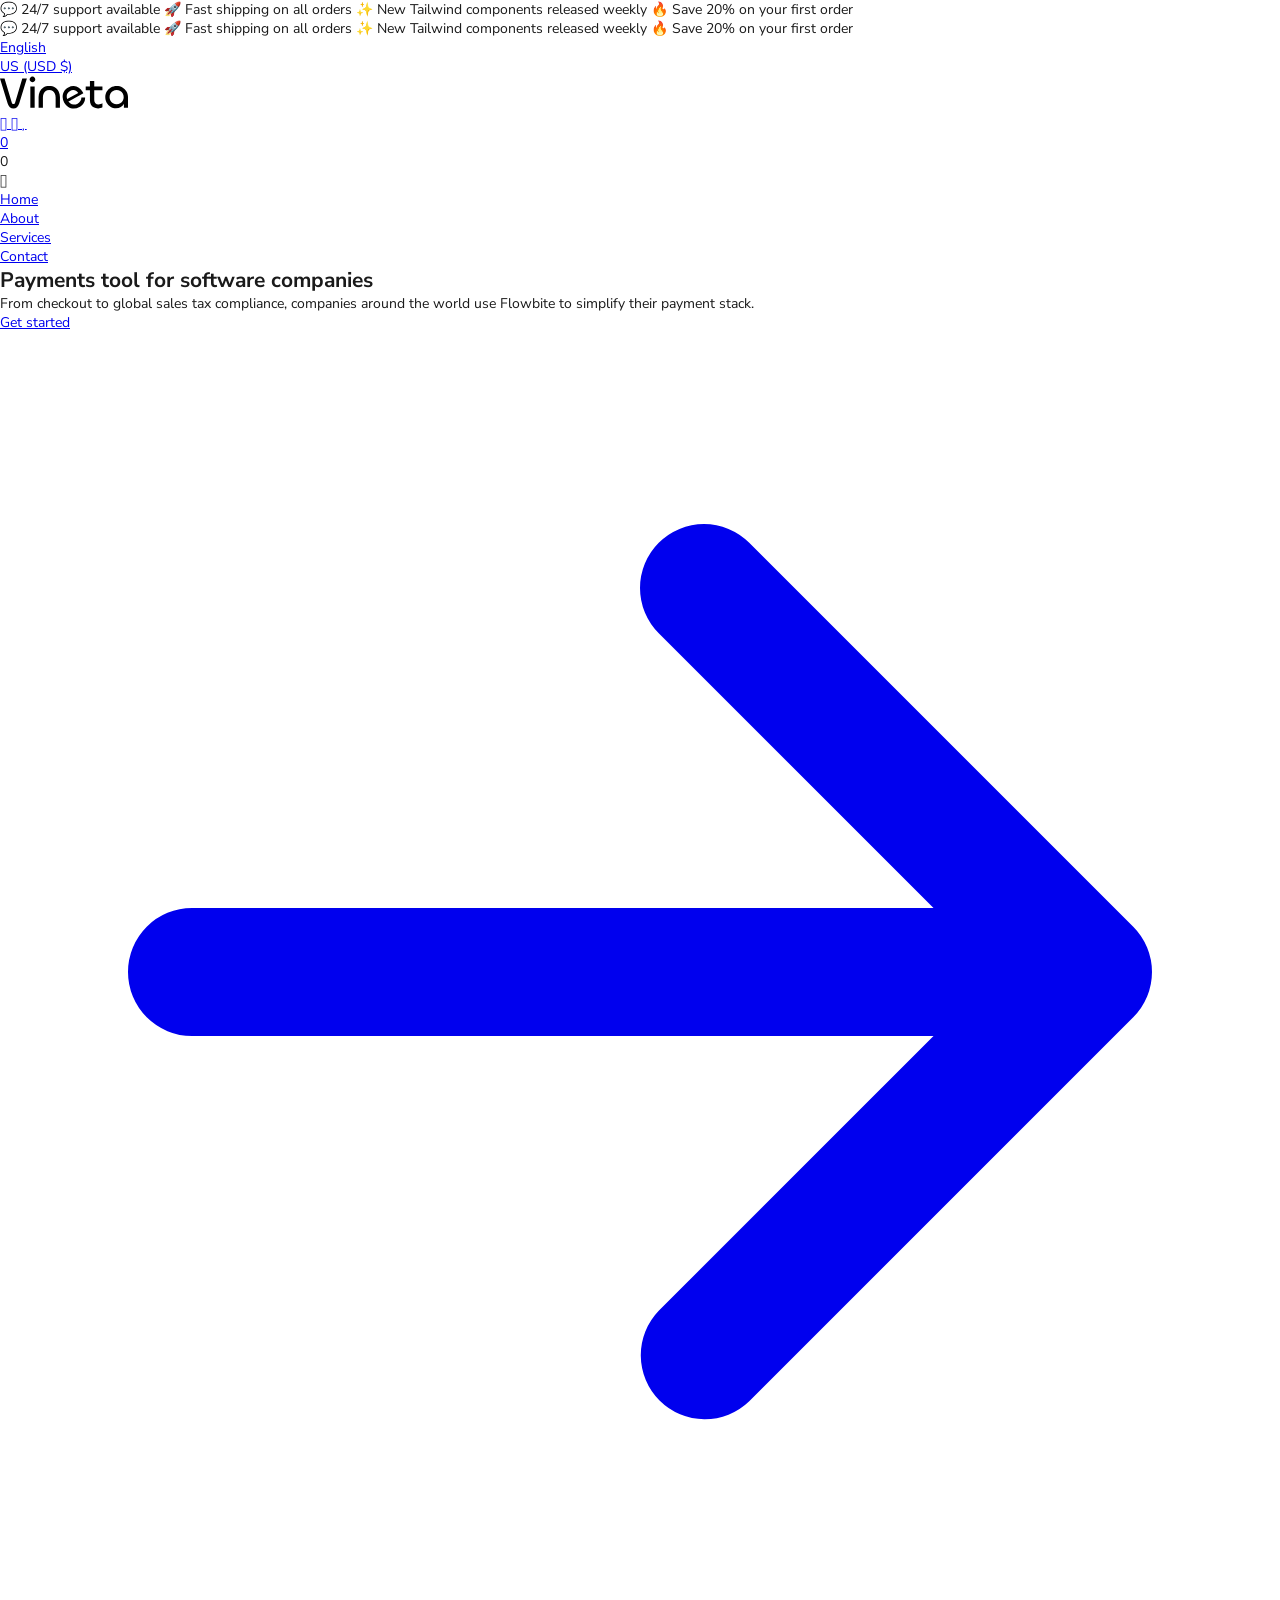
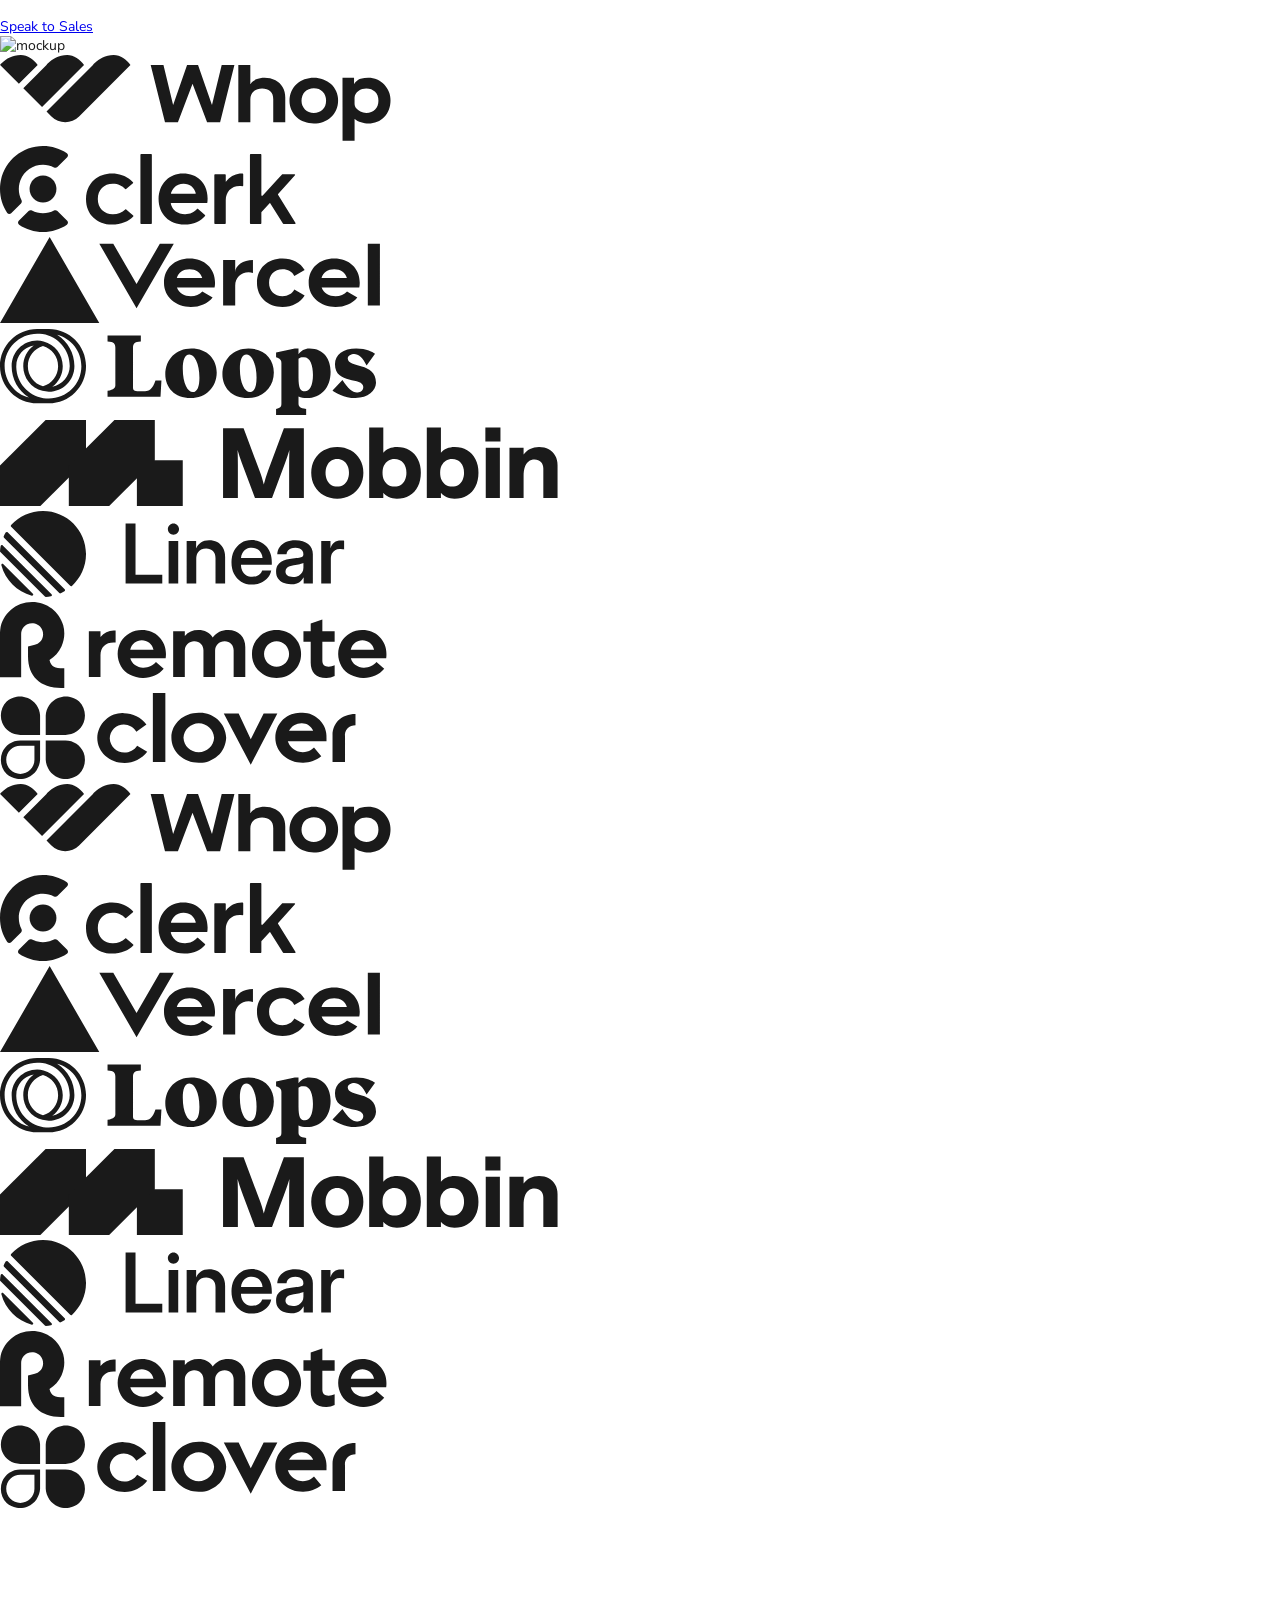
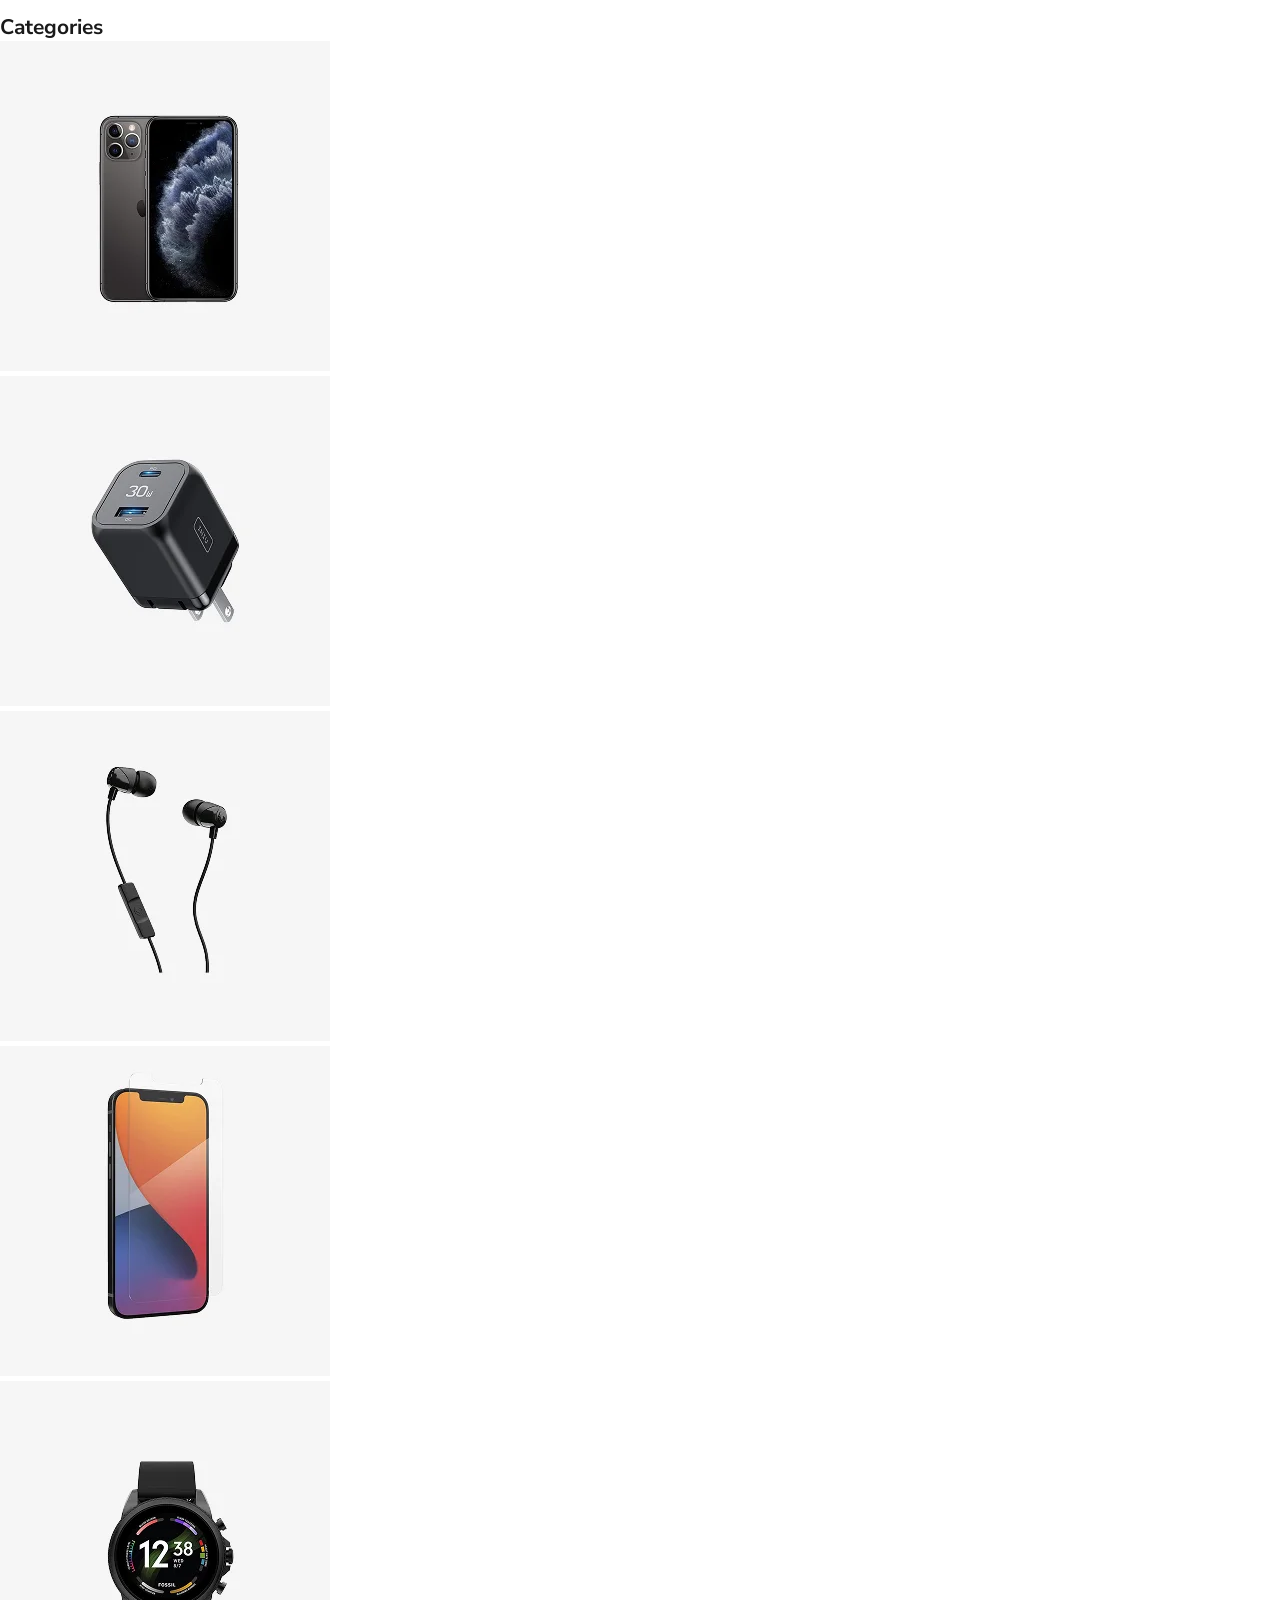
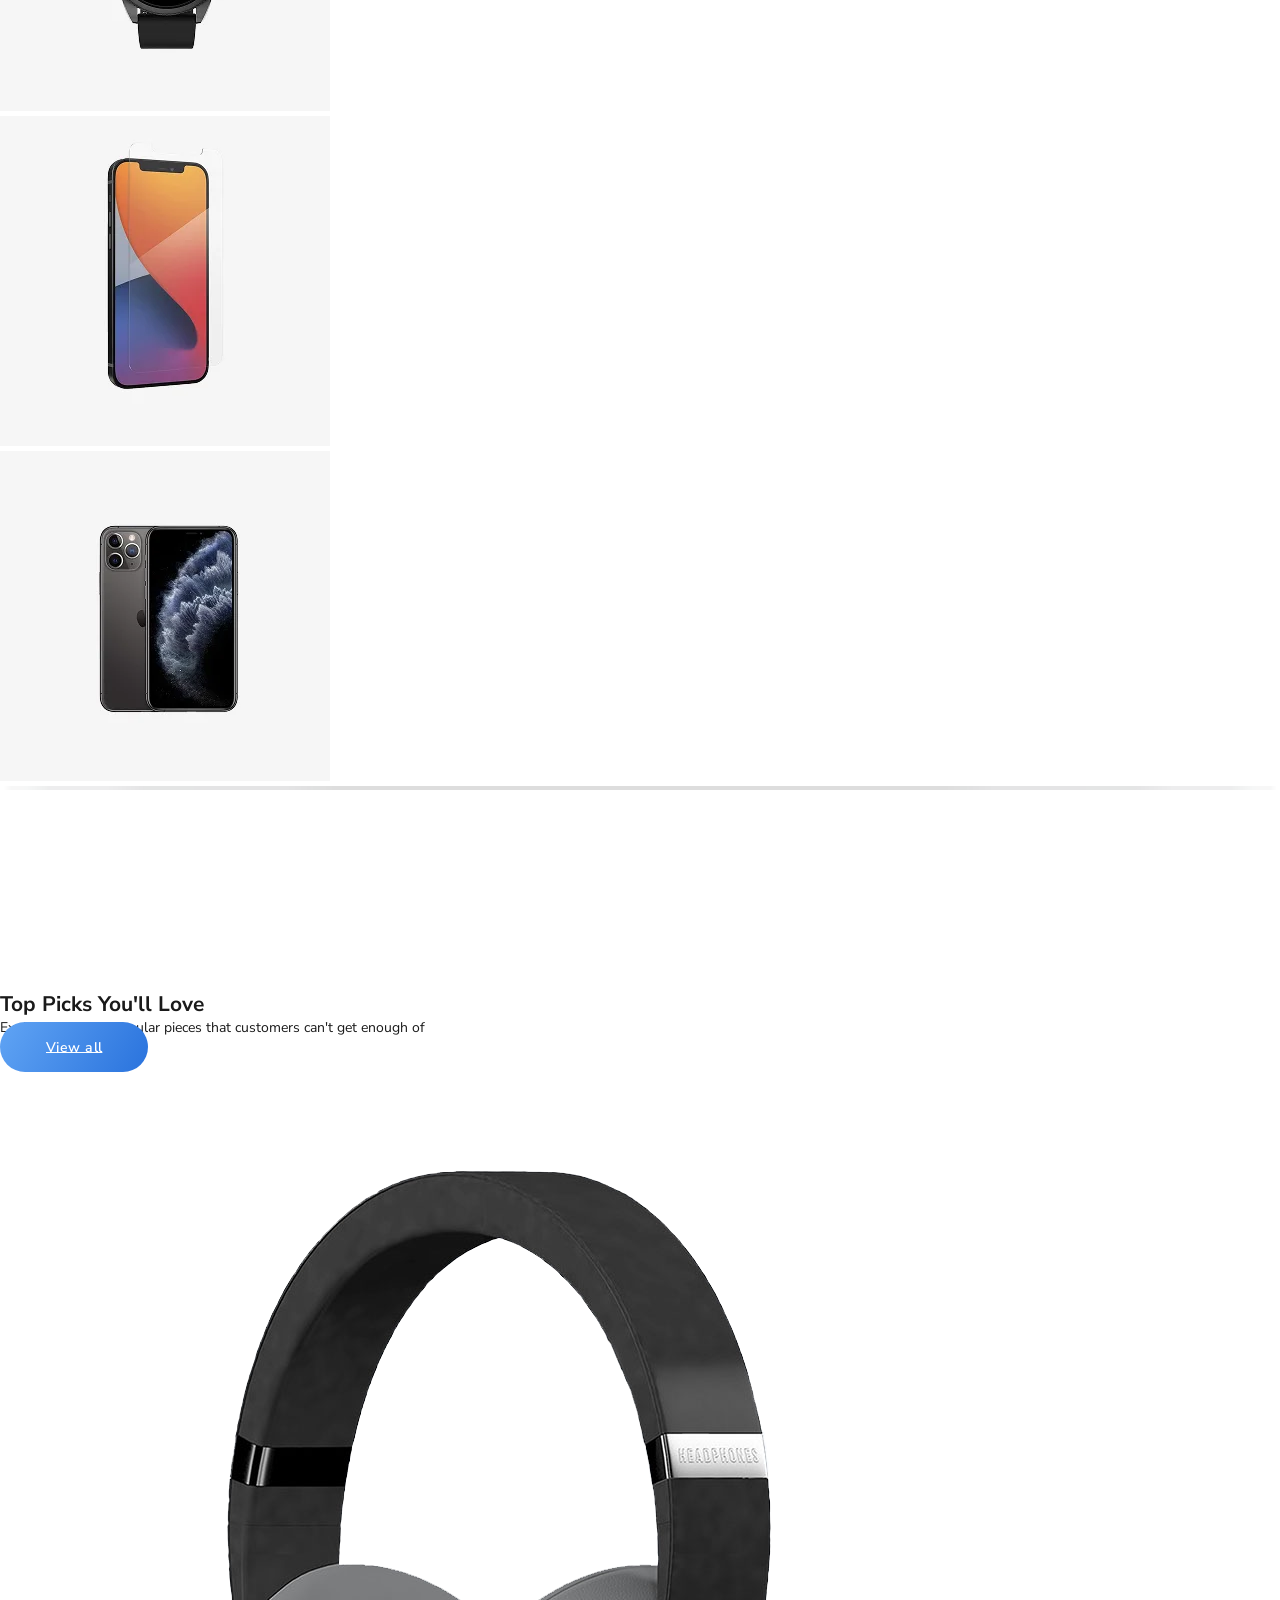
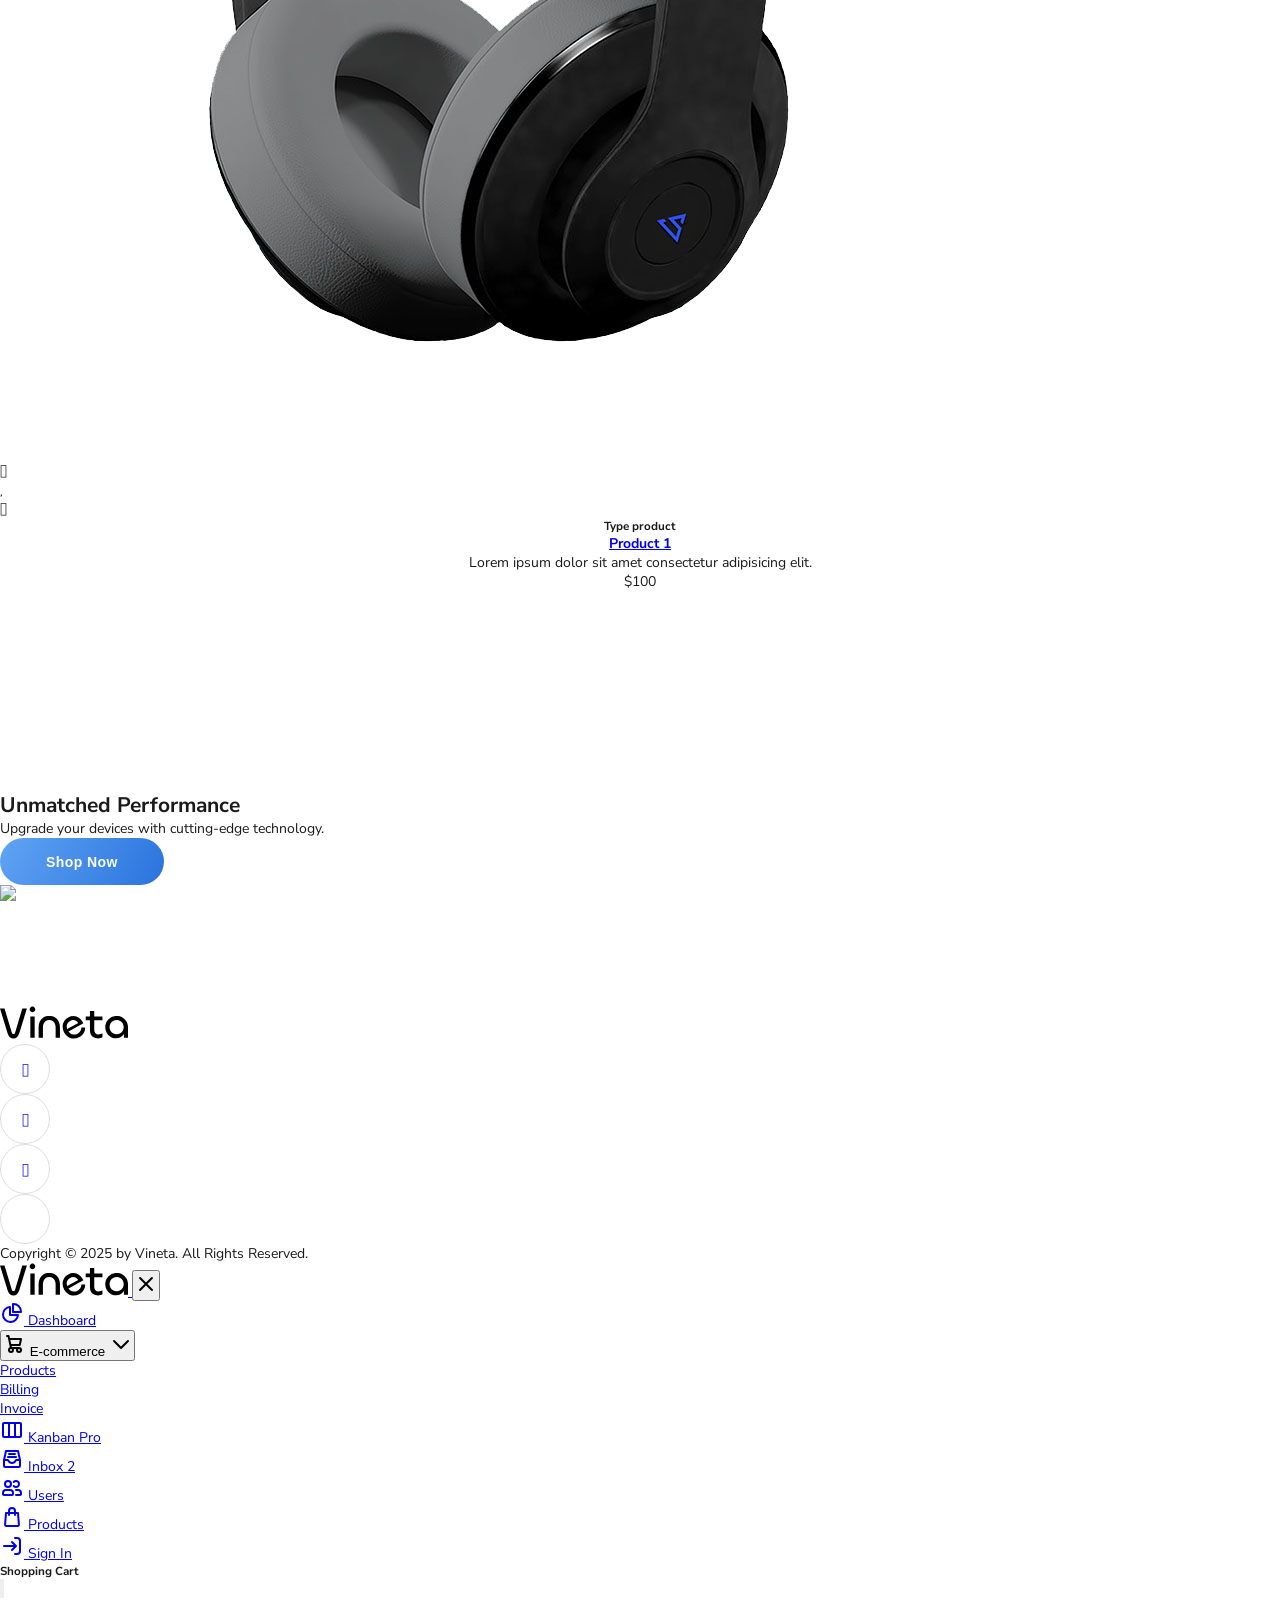
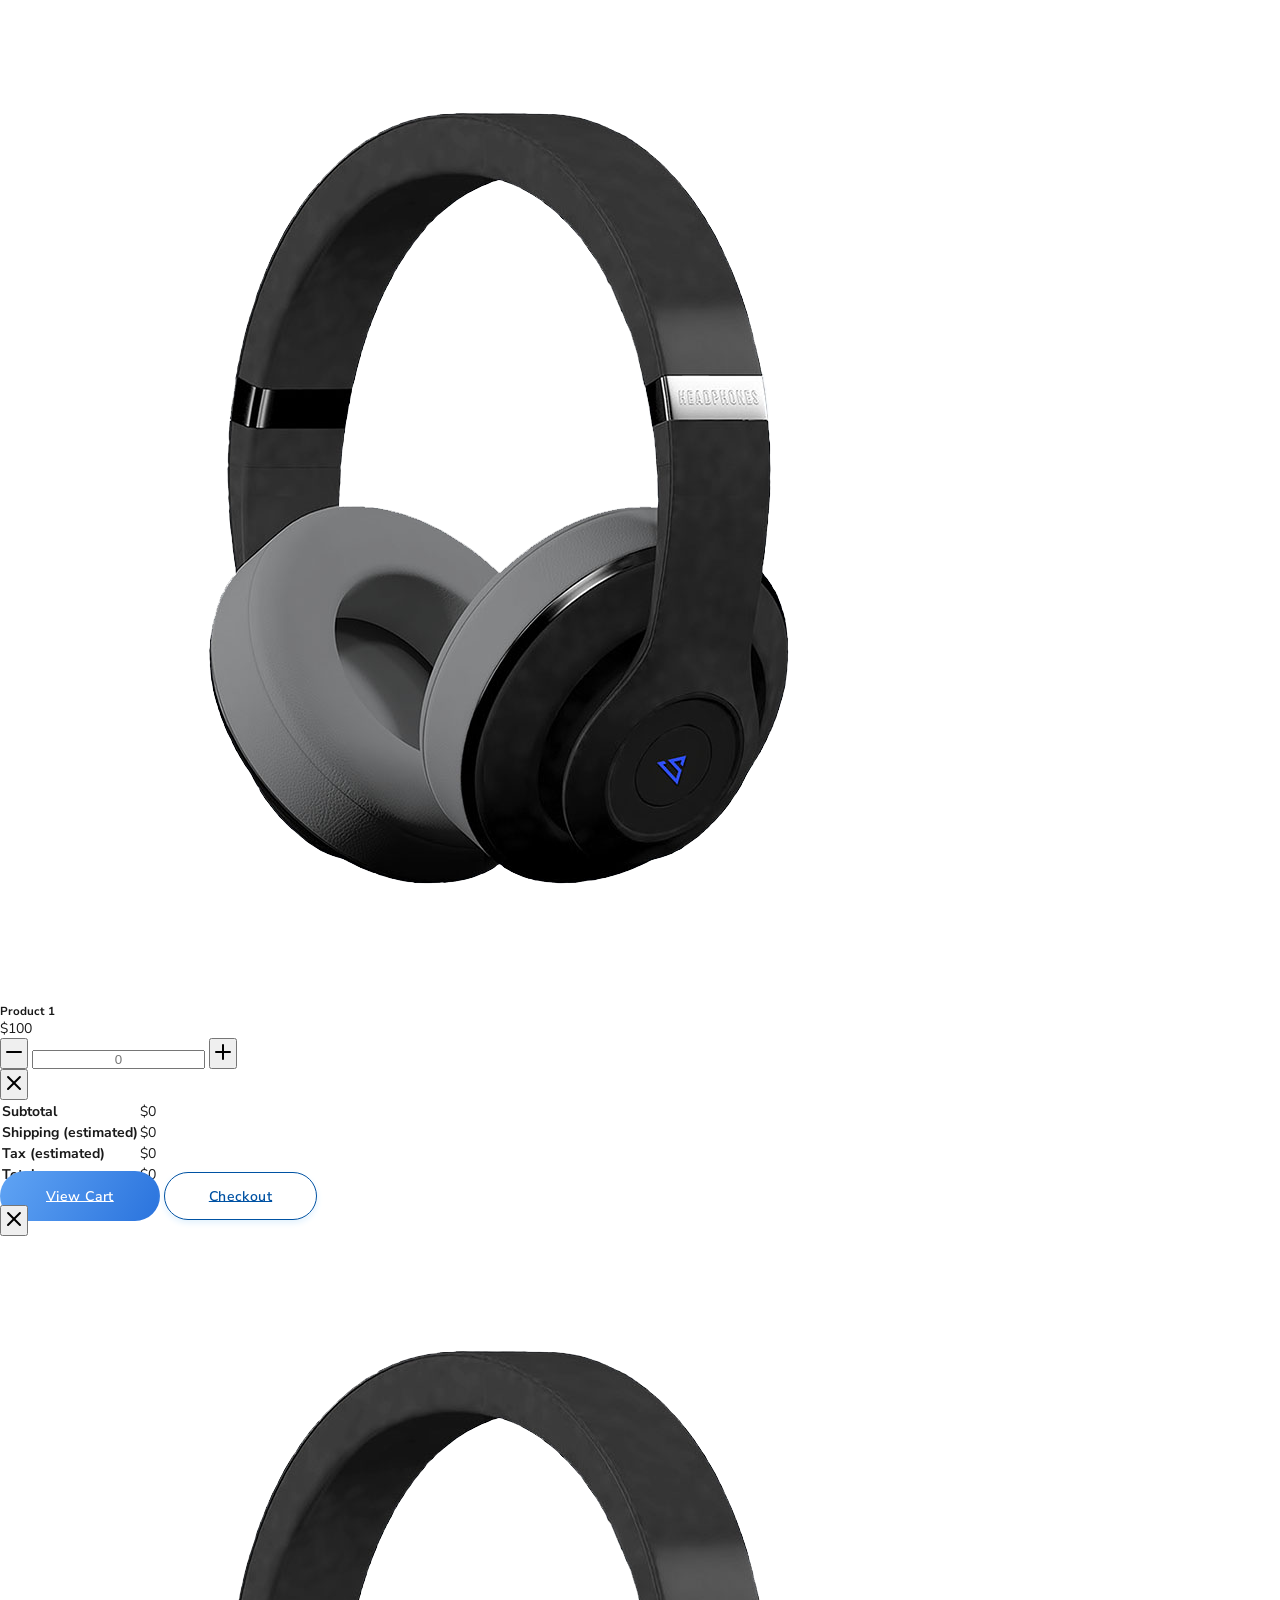
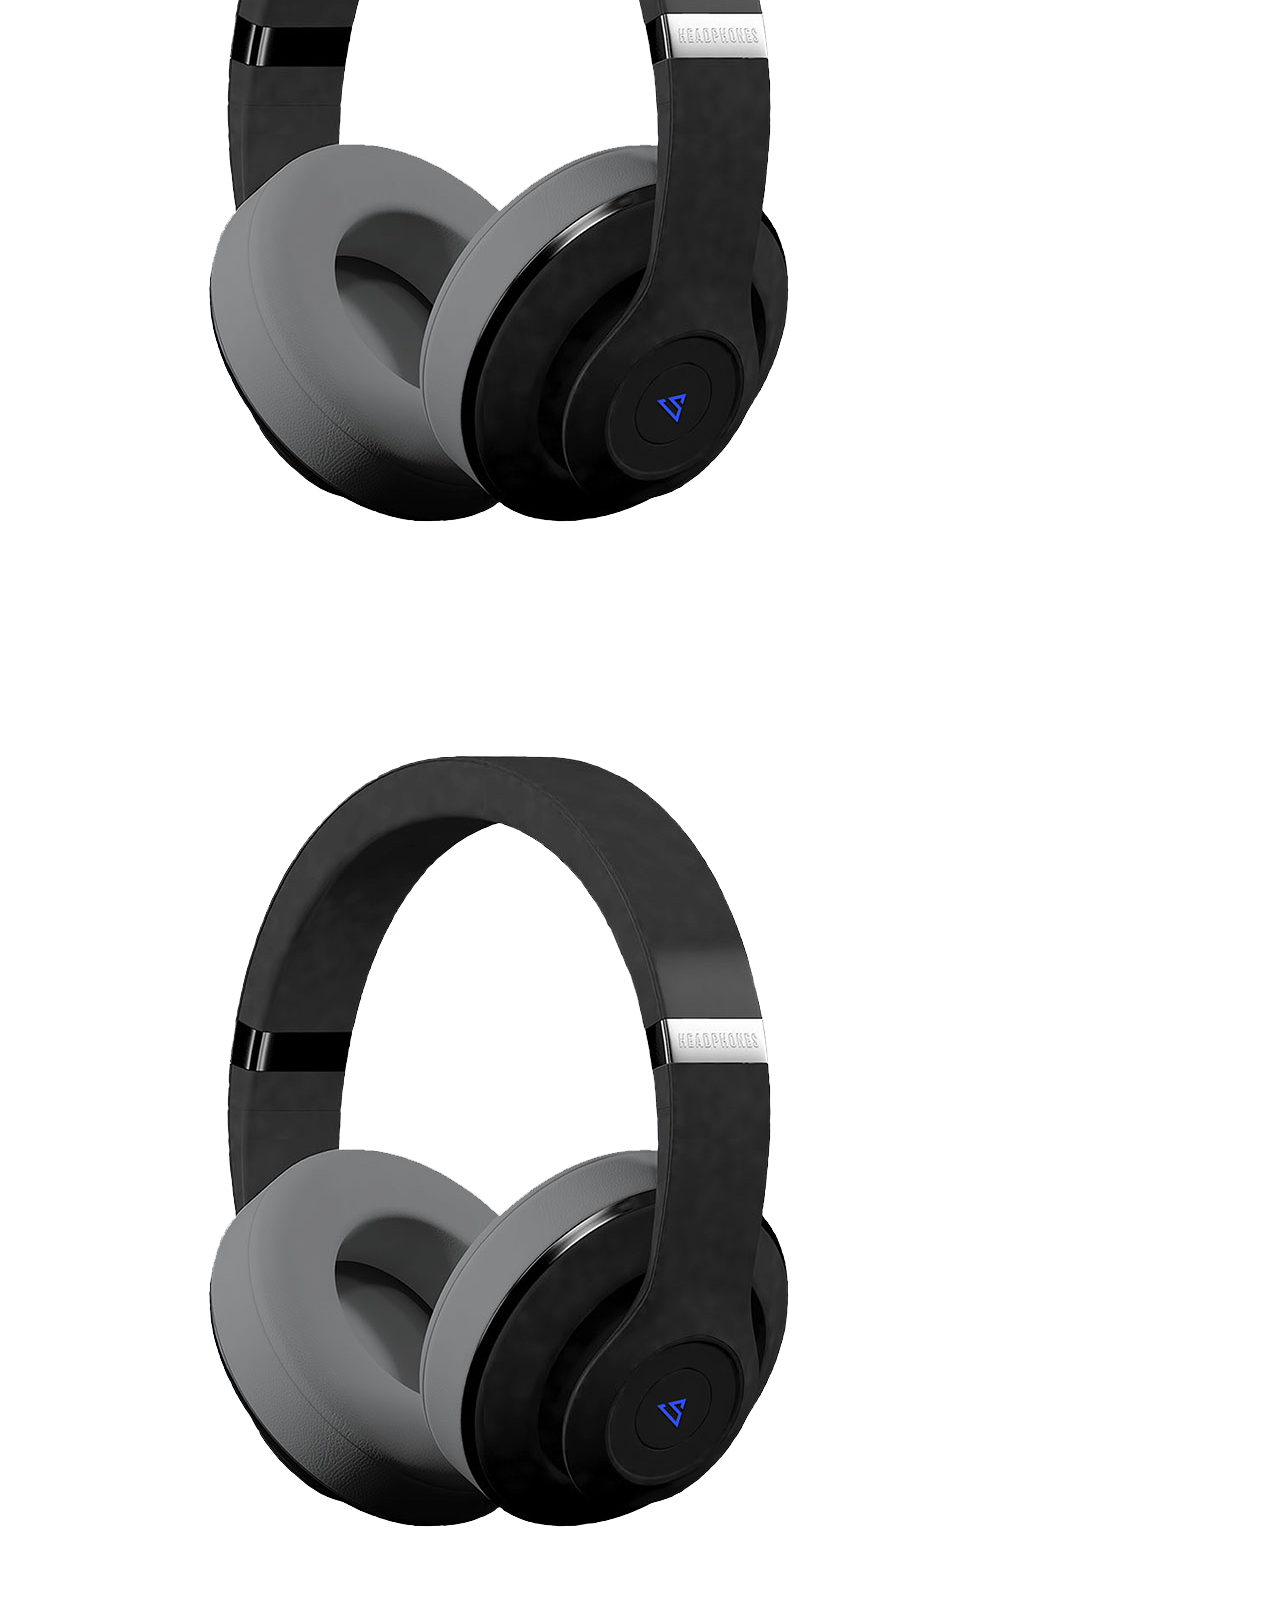
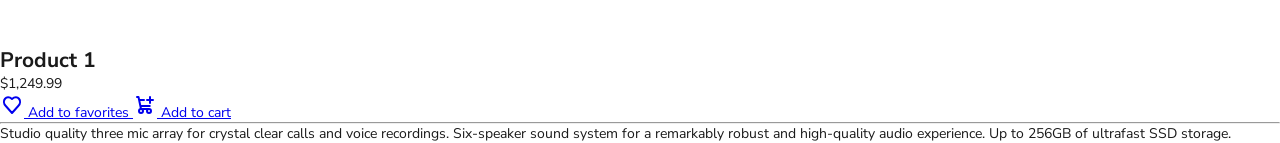
==== client/index.html @ ef992d6c "init source" ====
<!doctype html>
<html lang="en">
  <head>
    <meta charset="UTF-8" />
    <meta http-equiv="X-UA-Compatible" content="IE=edge" />
    <meta name="viewport" content="width=device-width, initial-scale=1.0" />
    <title>Capstone Store - Phone</title>

    <!-- GOOGLE FONT -->
    <link rel="preconnect" href="https://fonts.gstatic.com" />
    <link
      href="https://fonts.googleapis.com/css2?family=Nunito+Sans:wght@300;400;600;700&display=swap"
      rel="stylesheet"
    />

    <!-- Font Awesome -->
    <link
      rel="stylesheet"
      href="https://cdnjs.cloudflare.com/ajax/libs/font-awesome/7.0.1/css/all.min.css"
      integrity="sha512-2SwdPD6INVrV/lHTZbO2nodKhrnDdJK9/kg2XD1r9uGqPo1cUbujc+IYdlYdEErWNu69gVcYgdxlmVmzTWnetw=="
      crossorigin="anonymous"
      referrerpolicy="no-referrer"
    />

    <!-- Carousel -->
    <link
      rel="stylesheet"
      href="https://cdn.jsdelivr.net/npm/swiper@12/swiper-bundle.min.css"
    />

    <!-- TailwindCSS     -->
    <script src="https://cdn.tailwindcss.com"></script>
    <script>
      tailwind.config = {
        darkMode: "class",
        theme: {
          screens: {
            sm: "480px",
            md: "768px",
            lg: "976px",
            xl: "1440px",
          },
          extend: {
            colors: {
              primary: {
                50: "#eff6ff",
                100: "#dbeafe",
                200: "#bfdbfe",
                300: "#93c5fd",
                400: "#60a5fa",
                500: "#3b82f6",
                600: "#2563eb",
                700: "#1d4ed8",
                800: "#1e40af",
                900: "#1e3a8a",
                950: "#172554",
              },
            },
          },
          fontFamily: {
            body: [
              "Inter",
              "ui-sans-serif",
              "system-ui",
              "-apple-system",
              "system-ui",
              "Segoe UI",
              "Roboto",
              "Helvetica Neue",
              "Arial",
              "Noto Sans",
              "sans-serif",
              "Apple Color Emoji",
              "Segoe UI Emoji",
              "Segoe UI Symbol",
              "Noto Color Emoji",
            ],
            sans: [
              "Inter",
              "ui-sans-serif",
              "system-ui",
              "-apple-system",
              "system-ui",
              "Segoe UI",
              "Roboto",
              "Helvetica Neue",
              "Arial",
              "Noto Sans",
              "sans-serif",
              "Apple Color Emoji",
              "Segoe UI Emoji",
              "Segoe UI Symbol",
              "Noto Color Emoji",
            ],
          },
          // spacing: {
          //   1: "8px",
          //   2: "12px",
          //   3: "16px",
          //   4: "24px",
          //   5: "32px",
          //   6: "48px",
          // },
        },
      };
    </script>

    <!-- Flowbite -->
    <link
      href="https://cdn.jsdelivr.net/npm/flowbite@3.1.2/dist/flowbite.min.css"
      rel="stylesheet"
    />

    <!-- Font Awesome -->
    <link
      rel="stylesheet"
      href="https://cdnjs.cloudflare.com/ajax/libs/font-awesome/5.15.2/css/all.min.css"
      integrity="sha512-HK5fgLBL+xu6dm/Ii3z4xhlSUyZgTT9tuc/hSrtw6uzJOvgRr2a9jyxxT1ely+B+xFAmJKVSTbpM/CuL7qxO8w=="
      crossorigin="anonymous"
    />
    <!-- MAIN CSS -->
    <link rel="stylesheet" href="./css/main.css" />
  </head>

  <body>
    <!-- Header -->
    <header id="capstoneTT__header">
      <div class="header__top bg-black">
        <div class="md:container md:mx-auto">
          <!-- Text ticker -->
          <div
            class="relative overflow-hidden bg-background before:pointer-events-none before:absolute before:inset-y-0 before:start-0 before:z-2 before:w-16 before:bg-[linear-gradient(to_right,var(--color-background),transparent)] after:pointer-events-none after:absolute after:inset-y-0 after:end-0 after:z-2 after:w-16 after:bg-[linear-gradient(to_left,var(--color-background),transparent)]'"
          >
            <div class="flex overflow-hidden">
              <div
                class="marquee-track-x [animation:marquee-x_20s_linear_infinite] hover:[animation-play-state:paused] flex w-max gap-4 py-2.5"
              >
                <div class="flex items-center gap-10 ps-4 text-sm text-white">
                  <span class="inline-flex items-center gap-2 whitespace-nowrap"
                    ><span aria-hidden="true">💬</span> 24/7 support
                    available</span
                  >
                  <span class="inline-flex items-center gap-2 whitespace-nowrap"
                    ><span aria-hidden="true">🚀</span> Fast shipping on all
                    orders</span
                  >
                  <span class="inline-flex items-center gap-2 whitespace-nowrap"
                    ><span aria-hidden="true">✨</span> New Tailwind components
                    released weekly</span
                  >
                  <span class="inline-flex items-center gap-2 whitespace-nowrap"
                    ><span aria-hidden="true">🔥</span> Save 20% on your first
                    order</span
                  >
                </div>
                <div
                  class="flex items-center gap-10 pe-4 text-sm text-white"
                  aria-hidden="true"
                >
                  <span class="inline-flex items-center gap-2 whitespace-nowrap"
                    ><span aria-hidden="true">💬</span> 24/7 support
                    available</span
                  >
                  <span class="inline-flex items-center gap-2 whitespace-nowrap"
                    ><span aria-hidden="true">🚀</span> Fast shipping on all
                    orders</span
                  >
                  <span class="inline-flex items-center gap-2 whitespace-nowrap"
                    ><span aria-hidden="true">✨</span> New Tailwind components
                    released weekly</span
                  >
                  <span class="inline-flex items-center gap-2 whitespace-nowrap"
                    ><span aria-hidden="true">🔥</span> Save 20% on your first
                    order</span
                  >
                </div>
              </div>
            </div>
          </div>
          <!-- End Text ticker -->
        </div>
      </div>
      <div class="header__main border-b">
        <nav class="md:container md:mx-auto px-4 md:px-0 py-8">
          <div class="flex flex-wrap justify-between items-center">
            <div
              class="hidden justify-between items-center w-full lg:flex lg:w-auto"
              id="mobile-menu-2"
            >
              <ul class="flex flex-col lg:flex-row lg:space-x-2">
                <li>
                  <a
                    href="#"
                    class="block py-2 pr-4 pl-3 rounded bg-primary-700 text-white hover:bg-[#0066cc]"
                    aria-current="page"
                    >English</a
                  >
                </li>
                <li>
                  <a
                    href="#"
                    class="block py-2 pr-4 pl-3 rounded hover:bg-primary-700 hover:text-[#fff]"
                    >US (USD $)</a
                  >
                </li>
              </ul>
            </div>
            <a href="/client">
              <img src="./img/logo.svg" class="h-6 sm:h-9" alt="Vineta" />
            </a>
            <div class="hidden md:flex gap-x-4 items-center text-2xl">
              <a class="inline-flex items-center text-primary" href="#">
                <i class="fa-brands fa-sistrix"></i>
              </a>
              <a
                class="inline-flex items-center text-primary"
                href="#"
                aria-current="page"
              >
                <i class="fa-regular fa-user"></i>
              </a>
              <a
                class="inline-flex items-center text-primary"
                href="#"
                aria-current="page"
              >
                <i class="fa-regular fa-heart"></i>
              </a>
              <a
                class="relative inline-flex items-center text-primary"
                href="#"
                aria-current="page"
                data-drawer-target="drawer-right-example"
                data-drawer-show="drawer-right-example"
                data-drawer-placement="right"
              >
                <i class="fa-solid fa-bag-shopping"></i>
                <div
                  class="absolute inline-flex items-center justify-center w-5 h-5 text-xs font-bold text-white bg-red-500 border-2 border-white rounded-full -top-2 -end-2 dark:border-gray-900"
                >
                  0
                </div>
              </a>
            </div>
            <div class="flex md:hidden gap-x-8 items-center justify-end">
              <a
                class="relative inline-flex items-center text-primary"
                aria-current="page"
                data-drawer-target="drawer-right-example"
                data-drawer-show="drawer-right-example"
                data-drawer-placement="right"
              >
                <i class="fa-solid fa-bag-shopping"></i>
                <div
                  class="absolute inline-flex items-center justify-center w-5 h-5 text-xs font-bold text-white bg-red-500 border-2 border-white rounded-full -top-2 -end-2 dark:border-gray-900"
                >
                  0
                </div>
              </a>
              <a
                class="inline-flex items-center justify-center cursor-pointer transition duration-300 text-[#0066cc] rounded bg-brand box-border border border-[#0066cc] hover:bg-[#0066cc] hover:text-[#fff] focus:ring-4 focus:ring-brand-medium shadow-xs font-2xl leading-5 rounded-base px-4 py-4 focus:outline-none"
                data-drawer-target="drawer-navigation"
                data-drawer-show="drawer-navigation"
                aria-controls="drawer-navigation"
              >
                <i class="fa-solid fa-bars"></i>
              </a>
            </div>
          </div>
        </nav>
      </div>
      <div class="header__bottom hidden md:block">
        <div class="md:container md:mx-auto">
          <ul
            class="flex flex-col align-center justify-center py-6 rounded-base bg-neutral-secondary-soft md:space-x-8 rtl:space-x-reverse md:flex-row md:mt-0 md:border-0 md:bg-neutral-primary"
          >
            <li>
              <a
                href="#"
                class="block py-2 px-3 bg-brand rounded-sm md:bg-transparent md:text-fg-brand md:p-0"
                aria-current="page"
                >Home</a
              >
            </li>
            <li>
              <a
                href="#"
                class="block py-2 px-3 text-heading rounded hover:bg-neutral-tertiary md:hover:bg-transparent md:border-0 md:hover:text-fg-brand md:p-0 md:dark:hover:bg-transparent"
                >About</a
              >
            </li>
            <li>
              <a
                href="#"
                class="block py-2 px-3 text-heading rounded hover:bg-neutral-tertiary md:hover:bg-transparent md:border-0 md:hover:text-fg-brand md:p-0 md:dark:hover:bg-transparent"
                >Services</a
              >
            </li>
            <li>
              <a
                href="#"
                class="block py-2 px-3 text-heading rounded hover:bg-neutral-tertiary md:hover:bg-transparent md:border-0 md:hover:text-fg-brand md:p-0 md:dark:hover:bg-transparent"
                >Contact</a
              >
            </li>
          </ul>
        </div>
      </div>
    </header>

    <!-- Main content -->
    <section class="bg-white dark:bg-gray-900">
      <div
        class="grid md:container md:mx-auto px-4 md:px-0 py-20 mx-auto lg:gap-8 xl:gap-0 lg:py-16 lg:grid-cols-12"
      >
        <div class="mr-auto place-self-center lg:col-span-7">
          <h1
            class="max-w-2xl mb-4 text-4xl font-extrabold tracking-tight leading-none md:text-5xl xl:text-6xl dark:text-white"
          >
            Payments tool for software companies
          </h1>
          <p
            class="max-w-2xl mb-6 font-light text-gray-500 lg:mb-8 md:text-lg lg:text-xl dark:text-gray-400"
          >
            From checkout to global sales tax compliance, companies around the
            world use Flowbite to simplify their payment stack.
          </p>
          <a
            href="#"
            class="inline-flex items-center justify-center px-5 py-3 mr-3 text-base font-medium text-center text-white rounded-lg bg-primary-700 hover:bg-primary-800 focus:ring-4 focus:ring-primary-300 dark:focus:ring-primary-900"
          >
            Get started
            <svg
              class="w-5 h-5 ml-2 -mr-1"
              fill="currentColor"
              viewBox="0 0 20 20"
              xmlns="http://www.w3.org/2000/svg"
            >
              <path
                fill-rule="evenodd"
                d="M10.293 3.293a1 1 0 011.414 0l6 6a1 1 0 010 1.414l-6 6a1 1 0 01-1.414-1.414L14.586 11H3a1 1 0 110-2h11.586l-4.293-4.293a1 1 0 010-1.414z"
                clip-rule="evenodd"
              ></path>
            </svg>
          </a>
          <a
            href="#"
            class="inline-flex items-center justify-center px-5 py-3 text-base font-medium text-center text-gray-900 border border-gray-300 rounded-lg hover:bg-gray-100 focus:ring-4 focus:ring-gray-100 dark:text-white dark:border-gray-700 dark:hover:bg-gray-700 dark:focus:ring-gray-800"
          >
            Speak to Sales
          </a>
        </div>
        <div class="hidden lg:mt-0 lg:col-span-5 lg:flex">
          <img
            src="https://flowbite.s3.amazonaws.com/blocks/marketing-ui/hero/phone-mockup.png"
            alt="mockup"
          />
        </div>
      </div>
    </section>

    <!-- Grid -->
    <div
      class="relative overflow-hidden py-6 bg-[#74DA30] before:pointer-events-none before:absolute before:inset-y-0 before:start-0 before:z-2 before:w-20 before:h-full before:bg-[linear-gradient(to_right,var(--color-background),transparent)] after:pointer-events-none after:absolute after:inset-y-0 after:end-0 after:z-2 after:w-20 after:h-full after:bg-[linear-gradient(to_left,var(--color-background),transparent)]'"
    >
      <div class="flex items-center animate-marquee">
        <!-- Brands -->
        <div class="flex items-center justify-around">
          <div
            class="px-4 w-40 md:w-64 h-12 flex shrink-0 justify-center items-center"
          >
            <svg
              class="w-20 md:w-28 h-full object-contain text-foreground"
              width="391"
              height="86"
              viewBox="0 0 391 86"
              fill="none"
              xmlns="http://www.w3.org/2000/svg"
            >
              <path
                d="M164.997 67.2927L150.691 9.90208H163.464L173.069 49.6471H173.24L187.069 9.90208H198.037L211.866 49.6471H212.036L221.71 9.90208H234.415L220.109 67.2927H207.097L192.621 28.918H192.45L177.906 67.2927H164.997Z"
                fill="currentColor"
              />
              <path
                d="M238.298 9.90208H250.322V28.918H250.492C251.548 26.965 253.66 25.3889 256.112 24.3268C258.394 23.3332 261.698 22.7164 264.628 22.7164C267.864 22.7164 272.292 23.5387 275.459 25.1834C278.661 26.9308 281.079 29.2606 282.68 32.2073C284.418 35.2567 285.269 38.6828 285.269 42.5204V67.2927H273.245V44.1309C273.245 40.7389 272.257 38.1347 270.248 36.2844C268.238 34.4344 265.513 33.5092 262.039 33.5092C258.565 33.5092 255.805 34.5029 253.592 36.4557C251.411 38.4089 250.356 40.9787 250.356 44.1309V67.2927H238.332V9.90208H238.298Z"
                fill="currentColor"
              />
              <path
                d="M289.493 45.6382C289.493 42.2118 290.14 39.0596 291.434 36.2159C292.728 33.372 294.5 30.9735 296.748 28.9863C298.996 26.999 301.584 25.4572 304.514 24.3608C307.443 23.2644 310.543 22.7162 313.779 22.7162C317.015 22.7162 320.285 23.2644 323.248 24.3951C326.211 25.5257 328.766 27.0675 330.981 29.0548C333.161 31.0421 334.897 33.4404 336.191 36.25C337.451 39.0596 338.099 42.1774 338.099 45.6038C338.099 49.0303 337.451 52.251 336.157 55.0605C334.864 57.8701 333.091 60.2685 330.878 62.2557C328.664 64.243 326.075 65.7847 323.112 66.8812C320.148 67.9774 317.049 68.5258 313.813 68.5258C310.577 68.5258 307.375 67.9774 304.412 66.8468C301.448 65.7162 298.894 64.1742 296.68 62.1529C294.5 60.1312 292.728 57.7328 291.434 54.9233C290.14 52.0796 289.493 48.9959 289.493 45.6382ZM326.075 45.6382C326.075 41.9376 324.951 38.9567 322.703 36.7296C320.455 34.5025 317.491 33.372 313.813 33.372C312.007 33.372 310.373 33.6803 308.84 34.2627C307.307 34.8796 306.012 35.7019 304.923 36.764C303.833 37.8261 303.015 39.128 302.402 40.6357C301.789 42.1774 301.516 43.8223 301.516 45.6382C301.516 47.4541 301.823 49.0987 302.402 50.6064C303.015 52.1137 303.867 53.4159 304.957 54.478C306.081 55.5742 307.375 56.3965 308.874 57.0134C310.373 57.6303 312.007 57.9041 313.813 57.9041C315.618 57.9041 317.253 57.5959 318.786 57.0134C320.319 56.3965 321.613 55.5742 322.703 54.5121C323.793 53.45 324.644 52.1481 325.224 50.6404C325.803 49.0987 326.075 47.4197 326.075 45.6382Z"
                fill="currentColor"
              />
              <path
                d="M342.492 22.6822H354.039V28.9181H354.211C354.958 27.2735 358.127 24.5325 360.648 23.8129C363.135 23.0934 365.655 22.7165 368.209 22.7165C371.447 22.7165 374.444 23.3332 377.17 24.5325C379.892 25.7317 382.21 27.3763 384.218 29.4321C386.196 31.5221 387.728 33.9204 388.852 36.6959C389.977 39.471 390.519 42.4519 390.519 45.6042C390.519 48.7564 389.977 51.9086 388.852 54.6838C387.728 57.4593 386.196 59.8917 384.218 61.9134C382.244 63.9691 379.892 65.5796 377.133 66.7443C374.408 67.9092 371.411 68.4917 368.245 68.4917C367.223 68.4917 366.066 68.3892 364.802 68.2179C363.509 68.0121 362.282 67.7379 361.058 67.3612C359.831 66.9844 358.673 66.5045 357.548 65.922C356.424 65.3395 355.504 64.6885 354.757 63.9007H354.585V85.6577H342.561L342.492 22.6822ZM378.43 45.6386C378.43 41.9379 377.305 38.957 375.089 36.7643C372.876 34.5713 369.912 33.4408 366.234 33.4408C364.941 33.4408 363.578 33.6465 362.215 34.0917C360.82 34.5373 359.559 35.1538 358.435 35.9761C357.31 36.7987 356.358 37.7924 355.64 38.9229C354.925 40.0535 354.552 41.3898 354.552 42.8631V48.3452C354.552 50.264 355.097 51.9086 356.219 53.3475C357.31 54.7522 358.739 55.8487 360.409 56.6026C362.146 57.4593 364.124 57.9045 366.337 57.9045C369.982 57.9045 372.909 56.7739 375.125 54.5124C377.305 52.2513 378.43 49.2704 378.43 45.6386Z"
                fill="currentColor"
              />
              <path
                d="M20.827 0.0678406C12.2513 0.0678406 6.3639 3.8324 1.87183 8.11027C1.87183 8.11027 0.0681903 9.82144 0.102221 9.88987L18.8873 28.7811L37.6723 9.88987C34.099 4.96174 27.395 0.0678406 20.827 0.0678406Z"
                fill="currentColor"
              />
              <path
                d="M67.2103 0.0678406C58.6345 0.0678406 52.7471 3.8666 48.2553 8.11027C48.2553 8.11027 46.6216 9.7872 46.5197 9.88987L23.3105 33.2301L42.0616 52.0869L84.0217 9.88987C80.4484 4.96174 73.7443 0.0678406 67.2103 0.0678406Z"
                fill="currentColor"
              />
              <path
                d="M113.698 0.0678406C105.122 0.0678406 99.2347 3.8666 94.7426 8.11027C94.7426 8.11027 93.0411 9.78724 92.9729 9.88991L46.521 56.5701L51.4214 61.4983C59.0102 69.1301 71.4657 69.1301 79.0886 61.4983L130.441 9.88991C126.902 4.96174 120.266 0.0678406 113.698 0.0678406Z"
                fill="currentColor"
              />
            </svg>
          </div>

          <div
            class="px-4 w-40 md:w-64 h-12 flex shrink-0 justify-center items-center"
          >
            <svg
              class="w-20 md:w-28 h-full object-contain text-foreground"
              width="296"
              height="86"
              viewBox="0 0 296 86"
              fill="none"
              xmlns="http://www.w3.org/2000/svg"
            >
              <path
                d="M43.0002 56.4378C50.4215 56.4378 56.4377 50.4216 56.4377 43.0002C56.4377 35.5789 50.4215 29.5627 43.0002 29.5627C35.5788 29.5627 29.5627 35.5789 29.5627 43.0002C29.5627 50.4216 35.5788 56.4378 43.0002 56.4378Z"
                fill="currentColor"
              />
              <path
                d="M67.2113 74.8161C68.3546 75.9594 68.2399 77.8519 66.8964 78.7521C60.0618 83.3302 51.8411 86 42.9969 86C34.1526 86 25.9319 83.3302 19.0971 78.7521C17.7538 77.8519 17.639 75.9594 18.7823 74.8161L28.6022 64.9958C29.4898 64.1086 30.8666 63.9681 31.9838 64.5405C35.2869 66.2328 39.0304 67.1874 42.9969 67.1874C46.9633 67.1874 50.7068 66.2328 54.0102 64.5405C55.1273 63.9681 56.5037 64.1086 57.3915 64.9958L67.2113 74.8161Z"
                fill="currentColor"
              />
              <path
                d="M66.8998 7.24822C68.2433 8.14802 68.358 10.0408 67.2146 11.1841L57.3948 21.0041C56.5071 21.8917 55.1301 22.0318 54.0131 21.4596C50.7097 19.7674 46.9665 18.8126 43 18.8126C29.6416 18.8126 18.8125 29.6418 18.8125 43.0002C18.8125 46.9667 19.7673 50.7102 21.4595 54.0136C22.0317 55.1306 21.8916 56.5071 21.004 57.3948L11.184 67.2151C10.0407 68.358 8.14797 68.2433 7.24817 66.9002C2.67011 60.0651 0 51.8444 0 43.0002C0 19.2519 19.2518 0 43 0C51.8444 0 60.0651 2.67012 66.8998 7.24822Z"
                fill="currentColor"
              />
              <path
                fill-rule="evenodd"
                clip-rule="evenodd"
                d="M140.423 8.73445C140.423 8.36335 140.723 8.06254 141.094 8.06254H151.173C151.543 8.06254 151.844 8.36335 151.844 8.73445V77.2662C151.844 77.6369 151.543 77.9379 151.173 77.9379H141.094C140.723 77.9379 140.423 77.6369 140.423 77.2662V8.73445ZM126.199 63.4019C125.932 63.1707 125.532 63.1879 125.274 63.4306C123.704 64.9132 121.864 66.0995 119.848 66.9265C117.637 67.8348 115.259 68.292 112.861 68.2705C110.836 68.3302 108.82 67.9839 106.937 67.2524C105.054 66.5209 103.344 65.4201 101.912 64.0173C99.311 61.3618 97.8141 57.5706 97.8141 53.0513C97.8141 44.0041 103.833 37.8159 112.861 37.8159C115.283 37.7825 117.682 38.273 119.888 39.2517C121.887 40.1394 123.683 41.4084 125.17 42.9825C125.424 43.2517 125.846 43.2829 126.127 43.0405L132.93 37.1532C133.209 36.9126 133.242 36.4927 132.997 36.2189C127.879 30.5 119.862 27.547 112.237 27.547C96.8857 27.547 86.0005 37.9023 86.0005 53.1373C86.0005 60.6724 88.7057 67.0173 93.268 71.4974C97.8303 75.9781 104.33 78.6097 111.829 78.6097C121.232 78.6097 128.801 75.0039 133.238 70.378C133.499 70.1066 133.47 69.6747 133.185 69.4287L126.199 63.4019ZM207.361 56.4048C207.324 56.7412 207.038 56.993 206.699 56.993H171.395C170.966 56.993 170.646 57.391 170.758 57.8047C172.514 64.3159 177.751 68.2557 184.899 68.2557C187.308 68.3064 189.696 67.8104 191.879 66.8066C193.913 65.8716 195.717 64.5185 197.171 62.8415C197.347 62.6389 197.653 62.6088 197.859 62.7808L204.957 68.9604C205.229 69.1969 205.267 69.6064 205.034 69.8811C200.749 74.9365 193.805 78.6097 184.278 78.6097C169.62 78.6097 158.563 68.4592 158.563 53.0379C158.563 45.4719 161.168 39.1275 165.509 34.6476C167.801 32.344 170.548 30.5259 173.581 29.3055C176.614 28.0852 179.869 27.4882 183.146 27.5516C198.003 27.5516 207.61 37.9999 207.61 52.4268C207.591 53.756 207.508 55.0838 207.361 56.4048ZM170.97 47.0417C170.845 47.4564 171.165 47.8602 171.599 47.8602H195.073C195.507 47.8602 195.827 47.454 195.707 47.037C194.107 41.4996 190.048 37.8041 183.743 37.8041C181.889 37.7453 180.044 38.081 178.333 38.7877C176.623 39.4949 175.088 40.5567 173.834 41.9002C172.515 43.396 171.539 45.1497 170.97 47.0417ZM242.54 27.5544C242.914 27.5503 243.219 27.8523 243.219 28.2263V39.5101C243.219 39.9011 242.887 40.2093 242.496 40.1804C241.408 40.0997 240.378 40.0311 239.703 40.0311C230.912 40.0311 225.751 46.2185 225.751 54.3404V77.2662C225.751 77.6369 225.45 77.9379 225.079 77.9379H215.001C214.629 77.9379 214.328 77.6369 214.328 77.2662V28.9238C214.328 28.5528 214.629 28.252 215.001 28.252H225.079C225.45 28.252 225.751 28.5528 225.751 28.9238V35.709C225.751 35.7473 225.781 35.7783 225.82 35.7783C225.842 35.7783 225.863 35.7679 225.875 35.7504C229.815 30.4894 235.63 27.5628 241.773 27.5628L242.54 27.5544ZM269.84 57.1067C269.881 57.0623 269.939 57.0374 269.999 57.0374C270.074 57.0374 270.144 57.0761 270.184 57.1401L282.927 77.6212C283.05 77.818 283.265 77.9379 283.498 77.9379H294.954C295.481 77.9379 295.802 77.3598 295.525 76.9121L278.043 48.7045C277.885 48.4498 277.915 48.1216 278.116 47.8994L294.96 29.3153C295.351 28.8834 295.045 28.1922 294.462 28.1922H282.511C282.322 28.1922 282.143 28.2712 282.015 28.4099L262.527 49.6533C262.113 50.1048 261.36 49.812 261.36 49.199V8.7344C261.36 8.36335 261.059 8.06254 260.688 8.06254H250.61C250.239 8.06254 249.938 8.36335 249.938 8.7344V77.2662C249.938 77.6369 250.239 77.9379 250.61 77.9379H260.688C261.059 77.9379 261.36 77.6369 261.36 77.2662V66.4817C261.36 66.3121 261.424 66.1482 261.54 66.024L269.84 57.1067Z"
                fill="currentColor"
              />
            </svg>
          </div>

          <div
            class="px-4 w-40 md:w-64 h-12 flex shrink-0 justify-center items-center"
          >
            <svg
              class="w-20 md:w-28 h-full object-contain text-foreground"
              width="380"
              height="87"
              viewBox="0 0 380 87"
              fill="none"
              xmlns="http://www.w3.org/2000/svg"
            >
              <path
                d="M189.522 21.5345C174.687 21.5345 163.991 31.2095 163.991 45.722C163.991 60.2345 176.031 69.9095 190.866 69.9095C199.829 69.9095 207.73 66.362 212.622 60.3824L202.342 54.443C199.627 57.4127 195.502 59.1461 190.866 59.1461C184.43 59.1461 178.961 55.7867 176.932 50.4117H214.583C214.879 48.9067 215.054 47.348 215.054 45.7086C215.054 31.2095 204.357 21.5345 189.522 21.5345ZM176.811 41.0189C178.49 35.6574 183.086 32.2845 189.509 32.2845C195.946 32.2845 200.541 35.6574 202.207 41.0189H176.811ZM334.217 21.5345C319.382 21.5345 308.686 31.2095 308.686 45.722C308.686 60.2345 320.726 69.9095 335.561 69.9095C344.524 69.9095 352.425 66.362 357.317 60.3824L347.037 54.443C344.323 57.4127 340.197 59.1461 335.561 59.1461C329.125 59.1461 323.656 55.7867 321.627 50.4117H359.278C359.574 48.9067 359.749 47.348 359.749 45.7086C359.749 31.2095 349.052 21.5345 334.217 21.5345ZM321.519 41.0189C323.199 35.6574 327.794 32.2845 334.217 32.2845C340.654 32.2845 345.25 35.6574 346.916 41.0189H321.519ZM269.073 45.722C269.073 53.7845 274.34 59.1595 282.51 59.1595C288.046 59.1595 292.198 56.6467 294.335 52.5483L304.655 58.5011C300.382 65.623 292.373 69.9095 282.51 69.9095C267.662 69.9095 256.979 60.2345 256.979 45.722C256.979 31.2095 267.675 21.5345 282.51 21.5345C292.373 21.5345 300.368 25.8211 304.655 32.943L294.335 38.8958C292.198 34.7974 288.046 32.2845 282.51 32.2845C274.353 32.2845 269.073 37.6595 269.073 45.722ZM379.905 6.7533V68.5658H367.811V6.7533H379.905ZM49.6516 0.0345459L99.3031 86.0345H0L49.6516 0.0345459ZM173.787 6.7533L136.552 71.2533L99.3166 6.7533H113.278L136.552 47.0658L159.826 6.7533H173.787ZM252.948 22.8783V35.8992C251.604 35.5095 250.179 35.2408 248.647 35.2408C240.84 35.2408 235.21 40.6158 235.21 48.6783V68.5658H223.116V22.8783H235.21V35.2408C235.21 28.4145 243.152 22.8783 252.948 22.8783Z"
                fill="currentColor"
              />
            </svg>
          </div>

          <div
            class="px-4 w-40 md:w-64 h-12 flex shrink-0 justify-center items-center"
          >
            <svg
              class="w-20 md:w-28 h-full object-contain text-foreground"
              width="376"
              height="86"
              viewBox="0 0 376 86"
              fill="none"
              xmlns="http://www.w3.org/2000/svg"
            >
              <path
                d="M48.7857 5.80549e-07H37.1999C16.6612 0.025109 0.0179346 16.6361 0 37.1318C0.0251084 57.6239 16.6648 74.2277 37.1999 74.2528H48.8287C69.3674 74.2349 86.0143 57.6275 86.0394 37.1318C86.0179 16.6146 69.3459 -0.00358634 48.7857 5.80549e-07ZM4.6056 37.1318C4.6056 19.1793 19.1864 4.63071 37.1748 4.63071C38.9934 4.63071 40.812 4.77778 42.6054 5.07908C58.3018 7.66884 69.7943 21.2382 69.7369 37.1139C69.719 47.3043 62.3478 55.999 52.2794 57.7028C58.8685 52.9035 62.7603 45.2526 62.7532 37.1139C62.7747 25.4671 54.8799 15.291 43.5739 12.3964C41.4827 11.8548 39.3342 11.5858 37.1748 11.5858C23.0711 11.6288 11.6611 23.0424 11.6467 37.1139C11.6109 49.8654 18.1534 61.7345 28.9608 68.5353C14.6526 64.787 4.663 51.8956 4.63071 37.1318H4.6056ZM42.9749 17.0773C51.9314 19.6491 58.0973 27.8309 58.0902 37.1318C58.0938 46.4291 51.9278 54.6037 42.9749 57.1755C34.0219 54.6037 27.8596 46.4291 27.8596 37.1318C27.8524 27.8309 34.0183 19.6491 42.9749 17.0773ZM48.7857 69.6149H48.653C46.8846 69.6042 45.1163 69.4571 43.3694 69.1666C28.0892 66.6378 16.7366 53.6711 16.2774 38.2222V37.1318C16.2882 26.9378 23.6629 18.2395 33.7314 16.5393C27.1422 21.3386 23.2468 28.9895 23.2468 37.1318C23.2325 48.7749 31.1273 58.9474 42.4297 61.8421C44.5173 62.3837 46.6694 62.6563 48.8287 62.6491C62.9469 62.6348 74.3891 51.2212 74.4107 37.1318C74.4501 24.3803 67.9076 12.5076 57.093 5.71038C71.4012 9.46588 81.3764 22.368 81.38 37.1318C81.3764 45.7512 77.9402 54.019 71.8245 60.1096C65.7124 66.2038 57.423 69.6221 48.7857 69.6149Z"
                fill="currentColor"
              />
              <path
                d="M160.518 67.7784H107.536V61.8134C114.068 60.7158 115.352 58.4238 115.352 56.2178V18.86C115.352 14.6418 114.068 12.895 107.536 12.4394V6.47439H140.837V12.4394C134.305 12.895 133.017 14.6418 133.017 18.86V58.3879C133.017 60.5867 133.659 62.1506 139.18 62.1506H145.159C148.556 62.1506 152.606 60.497 155.457 51.501H161.433L160.518 67.7784ZM165.3 45.292C165.3 30.4278 176.064 19.4124 191.326 19.4124C207.428 19.4124 216.715 30.2449 216.715 43.4555C216.715 58.2408 205.774 69.0697 190.781 69.0697C174.41 69.0697 165.3 58.5134 165.3 45.292ZM199.426 48.6924C199.426 34.1009 194.364 25.3775 189.4 25.3775C184.708 25.3775 182.782 31.2528 182.782 39.6964C182.782 54.5678 187.929 63.1047 192.797 63.1047C197.41 63.1047 199.426 57.319 199.426 48.6924ZM222.418 45.292C222.418 30.4278 233.186 19.4124 248.448 19.4124C264.55 19.4124 273.836 30.2449 273.836 43.4555C273.836 58.2408 262.896 69.0697 247.896 69.0697C231.529 69.0697 222.418 58.5134 222.418 45.292ZM256.547 48.6924C256.547 34.1009 251.486 25.3775 246.522 25.3775C241.83 25.3775 239.893 31.2528 239.893 39.6964C239.893 54.5678 245.051 63.1047 249.919 63.1047C254.524 63.1047 256.547 57.319 256.547 48.6924ZM330.614 42.7274C330.614 58.786 320.868 69.0805 306.793 69.0805C303.956 69.1307 301.136 68.5998 298.511 67.5166V74.3066C298.511 77.707 299.892 79.0844 306.151 79.9991V86H276.071V80.035C280.852 78.9374 281.408 77.7393 281.408 74.3425V33.9323C281.408 31.5434 280.58 30.166 277.541 28.7958L276.071 28.1537V23.376L294.83 19.4303H298.511V25.3093C300.874 21.5682 305.032 19.3371 309.461 19.4303C324.082 19.4124 330.614 30.6574 330.614 42.7274ZM312.955 46.0309C312.955 36.4826 310.315 28.2255 303.941 28.2255C301.179 28.2255 300.72 28.039 298.511 29.6925V48.1365C298.511 59.0658 300.272 62.2797 305.042 62.2797C309.461 62.2797 312.955 56.8599 312.955 46.0309ZM375.07 24.8251L366.608 36.3929C362.559 28.3116 358.685 24.9219 354.101 24.9219C351.335 24.9219 347.752 26.5719 347.752 29.4199C347.752 39.0831 376.537 32.8096 375.992 54.1123C375.712 61.8134 368.262 69.0446 355.385 69.0446C344.161 69.0446 334.785 63.4419 332.497 61.4188L342.436 51.0526C347.956 59.6792 352.461 63.5351 356.873 63.5351C359.169 63.5351 363.219 62.5272 363.316 58.0292C363.316 47.6558 334.893 56.0098 334.979 35.1913C334.979 25.3703 343.168 19.3765 356.231 19.3765C366.511 19.4124 373.14 22.9886 375.07 24.8251Z"
                fill="currentColor"
              />
            </svg>
          </div>

          <div
            class="px-4 w-40 md:w-64 h-12 flex shrink-0 justify-center items-center"
          >
            <svg
              class="w-20 md:w-28 h-full object-contain text-foreground"
              width="558"
              height="86"
              viewBox="0 0 558 86"
              fill="none"
              xmlns="http://www.w3.org/2000/svg"
            >
              <path
                d="M509.467 27.7238H523.592V34.5931C525.205 32.2066 527.365 30.3361 530.074 28.9816C532.783 27.6271 535.783 26.9498 539.072 26.9498C542.749 26.9498 545.974 27.7238 548.747 29.2718C551.521 30.7553 553.681 32.8838 555.229 35.6573C556.777 38.3663 557.551 41.5268 557.551 45.1388V77.9371H543.329V48.8153C543.329 45.9773 542.523 43.7198 540.91 42.0428C539.362 40.3658 537.266 39.5273 534.622 39.5273C532.235 39.5273 530.236 40.1723 528.623 41.4623C527.011 42.6878 525.753 44.5261 524.85 46.9771C524.011 49.4281 523.592 52.3951 523.592 55.8781V77.9371H509.467V27.7238Z"
                fill="currentColor"
              />
              <path
                d="M485.751 27.7245H499.876V77.9379H485.751V27.7245ZM485.364 7.60059H500.457V21.4358H485.364V7.60059Z"
                fill="currentColor"
              />
              <path
                d="M454.464 78.7111C451.497 78.7111 448.788 78.1628 446.337 77.0663C443.951 75.9698 442.145 74.5508 440.919 72.8093V77.9371H426.794V7.40637H440.919V32.6581C442.403 30.9166 444.338 29.5298 446.724 28.4978C449.111 27.4658 451.755 26.9498 454.658 26.9498C459.431 26.9498 463.591 28.0141 467.139 30.1426C470.751 32.2711 473.524 35.3026 475.459 39.2371C477.459 43.1071 478.458 47.6221 478.458 52.7821C478.458 58.0066 477.459 62.5861 475.459 66.5206C473.524 70.3906 470.751 73.3898 467.139 75.5183C463.527 77.6468 459.302 78.7111 454.464 78.7111ZM452.142 66.6173C454.529 66.6173 456.625 66.0368 458.431 64.8758C460.237 63.7148 461.624 62.1023 462.591 60.0383C463.559 57.9098 464.043 55.4911 464.043 52.7821C464.043 48.6541 462.946 45.3323 460.753 42.8168C458.56 40.3013 455.69 39.0436 452.142 39.0436C449.756 39.0436 447.66 39.6241 445.854 40.7851C444.048 41.9461 442.629 43.5586 441.597 45.6226C440.629 47.6866 440.145 50.0731 440.145 52.7821C440.145 55.5556 440.629 57.9743 441.597 60.0383C442.629 62.1023 444.048 63.7148 445.854 64.8758C447.66 66.0368 449.756 66.6173 452.142 66.6173Z"
                fill="currentColor"
              />
              <path
                d="M396.851 78.7111C393.884 78.7111 391.175 78.1628 388.724 77.0663C386.338 75.9698 384.532 74.5508 383.306 72.8093V77.9371H369.181V7.40637H383.306V32.6581C384.79 30.9166 386.725 29.5298 389.111 28.4978C391.498 27.4658 394.142 26.9498 397.045 26.9498C401.818 26.9498 405.978 28.0141 409.525 30.1426C413.137 32.2711 415.911 35.3026 417.846 39.2371C419.845 43.1071 420.845 47.6221 420.845 52.7821C420.845 58.0066 419.845 62.5861 417.846 66.5206C415.911 70.3906 413.137 73.3898 409.525 75.5183C405.913 77.6468 401.689 78.7111 396.851 78.7111ZM394.529 66.6173C396.916 66.6173 399.012 66.0368 400.818 64.8758C402.624 63.7148 404.011 62.1023 404.978 60.0383C405.946 57.9098 406.429 55.4911 406.429 52.7821C406.429 48.6541 405.333 45.3323 403.14 42.8168C400.947 40.3013 398.077 39.0436 394.529 39.0436C392.143 39.0436 390.046 39.6241 388.24 40.7851C386.434 41.9461 385.015 43.5586 383.983 45.6226C383.016 47.6866 382.532 50.0731 382.532 52.7821C382.532 55.5556 383.016 57.9743 383.983 60.0383C385.015 62.1023 386.434 63.7148 388.24 64.8758C390.046 66.0368 392.143 66.6173 394.529 66.6173Z"
                fill="currentColor"
              />
              <path
                d="M337.254 78.7111C332.223 78.7111 327.708 77.5823 323.709 75.3248C319.775 73.0673 316.711 69.9713 314.518 66.0368C312.325 62.1023 311.229 57.6841 311.229 52.7821C311.229 47.8801 312.325 43.4618 314.518 39.5273C316.776 35.5928 319.872 32.5291 323.806 30.3361C327.741 28.0786 332.223 26.9498 337.254 26.9498C342.221 26.9498 346.671 28.0786 350.606 30.3361C354.605 32.5936 357.733 35.6896 359.991 39.6241C362.248 43.4941 363.377 47.8801 363.377 52.7821C363.377 57.6841 362.248 62.1023 359.991 66.0368C357.733 69.9713 354.605 73.0673 350.606 75.3248C346.671 77.5823 342.221 78.7111 337.254 78.7111ZM337.254 66.6173C339.576 66.6173 341.608 66.0368 343.35 64.8758C345.156 63.7148 346.542 62.1023 347.51 60.0383C348.477 57.9098 348.961 55.4911 348.961 52.7821C348.961 50.1376 348.477 47.7833 347.51 45.7193C346.542 43.5908 345.156 41.9461 343.35 40.7851C341.544 39.6241 339.512 39.0436 337.254 39.0436C334.932 39.0436 332.868 39.6241 331.062 40.7851C329.321 41.9461 327.966 43.5908 326.999 45.7193C326.031 47.7833 325.548 50.1376 325.548 52.7821C325.548 55.4911 326.031 57.9098 326.999 60.0383C327.966 62.1023 329.321 63.7148 331.062 64.8758C332.804 66.0368 334.868 66.6173 337.254 66.6173Z"
                fill="currentColor"
              />
              <path
                d="M223.062 8.1806H243.574L259.537 50.8474C261.343 55.7494 262.762 60.2644 263.794 64.3924C264.891 60.2644 266.31 55.7494 268.051 50.8474L283.918 8.1806H303.849V77.9374H289.143V44.3651C289.143 39.1406 289.239 34.3676 289.433 30.0461C288.078 34.3676 286.563 38.8826 284.886 43.5911L272.018 77.9374H254.99L242.025 43.5911C240.219 38.6891 238.736 34.1741 237.575 30.0461C237.769 34.3676 237.865 39.1406 237.865 44.3651V77.9374H223.062V8.1806Z"
                fill="currentColor"
              />
              <path
                d="M182.754 40.1334H136.888V86H182.754V40.1334Z"
                fill="currentColor"
              />
              <path
                d="M0 85.9997V45.6183L45.6184 0H85.9997V40.3814L40.3814 85.9997H0Z"
                fill="currentColor"
              />
              <path
                d="M68.7989 85.9997V45.6184L114.417 0H154.799V40.3814L109.18 85.9997H68.7989Z"
                fill="currentColor"
              />
            </svg>
          </div>

          <div
            class="px-4 w-40 md:w-64 h-12 flex shrink-0 justify-center items-center"
          >
            <svg
              class="w-20 md:w-28 h-full object-contain text-foreground"
              width="345"
              height="86"
              viewBox="0 0 345 86"
              fill="none"
              xmlns="http://www.w3.org/2000/svg"
            >
              <path
                fill-rule="evenodd"
                clip-rule="evenodd"
                d="M11.121 14.0845C10.6665 14.584 10.6966 15.3504 11.1741 15.8279L70.1872 74.8411C70.6647 75.3185 71.4311 75.3487 71.9306 74.8942C80.5836 67.0204 86.0151 55.668 86.0151 43.047C86.0151 19.2728 66.7424 0 42.9681 0C30.3472 0 18.9948 5.4315 11.121 14.0845ZM3.74525 25.2842C3.52718 25.765 3.63713 26.3288 4.01043 26.7021L59.313 82.0047C59.6863 82.378 60.2501 82.4879 60.7309 82.2699C62.0085 81.6904 63.2527 81.0503 64.4599 80.3534C65.1775 79.9391 65.2873 78.9601 64.7014 78.3742L7.64087 21.3137C7.05502 20.7278 6.076 20.8377 5.66175 21.5553C4.96478 22.7624 4.32472 24.0066 3.74525 25.2842ZM0.390217 41.1197C0.131279 40.8608 -0.00649288 40.5039 0.0178838 40.1385C0.13205 38.4273 0.346215 36.7435 0.654587 35.0928C0.839492 34.103 2.04893 33.7595 2.76091 34.4715L51.5437 83.2542C52.2556 83.9662 51.9121 85.1756 50.9224 85.3605C49.2717 85.6689 47.5878 85.8831 45.8766 85.9972C45.5112 86.0216 45.1544 85.8838 44.8954 85.6249L0.390217 41.1197ZM3.38389 53.1323C2.4951 52.2435 1.06079 53.0093 1.38629 54.2234C5.35206 69.0149 17.0002 80.6631 31.7917 84.6288C33.0058 84.9544 33.7717 83.52 32.8829 82.6312L3.38389 53.1323ZM173.442 23.6888C176.528 23.6888 179.029 21.1784 179.029 18.0817C179.029 14.985 176.528 12.4746 173.442 12.4746C170.357 12.4746 167.856 14.985 167.856 18.0817C167.856 21.1784 170.357 23.6888 173.442 23.6888ZM125.59 72.5889V12.478H135.518V63.7942H162.287V72.5889H125.59ZM196.253 48.0604V72.5889H186.647V29.9868H196.133V37.2888L196.253 37.2082C197.217 34.9221 198.772 33.0125 200.916 31.4794C203.059 29.9195 205.792 29.1396 209.116 29.1396C212.063 29.1396 214.742 29.7986 217.154 31.1164C219.566 32.4074 221.495 34.3034 222.942 36.8047C224.389 39.306 225.112 42.3721 225.112 46.0029V72.5889H215.506V47.3342C215.506 44.1068 214.648 41.6593 212.934 39.9919C211.246 38.2975 208.981 37.4502 206.141 37.4502C204.318 37.4502 202.657 37.8268 201.157 38.5798C199.656 39.3329 198.464 40.4894 197.58 42.0493C196.695 43.6092 196.253 45.6129 196.253 48.0604ZM283.235 71.8627C285.433 72.8041 287.952 73.2748 290.792 73.2748C293.123 73.2748 295.119 72.9789 296.78 72.3872C298.442 71.7686 299.809 70.9483 300.88 69.9263C301.979 68.9043 302.85 67.7881 303.493 66.5778H303.654V72.5889H312.859V43.2596C312.859 41.1886 312.456 39.2926 311.653 37.5713C310.849 35.8499 309.683 34.3573 308.155 33.0932C306.655 31.8291 304.833 30.8609 302.689 30.1885C300.546 29.4892 298.133 29.1396 295.454 29.1396C291.783 29.1396 288.608 29.7716 285.928 31.0357C283.275 32.2729 281.199 33.9404 279.698 36.0383C278.197 38.1361 277.38 40.5029 277.246 43.1385H286.531C286.638 41.9014 287.067 40.7987 287.817 39.8305C288.568 38.8623 289.586 38.1091 290.872 37.5713C292.159 37.0065 293.645 36.724 295.334 36.724C297.022 36.724 298.455 37.0065 299.635 37.5713C300.84 38.1361 301.765 38.9026 302.408 39.8708C303.051 40.839 303.373 41.9686 303.373 43.2596V43.5824C303.373 44.5506 303.037 45.2633 302.368 45.7205C301.724 46.1777 300.626 46.5139 299.072 46.7291C297.544 46.9442 295.454 47.1998 292.801 47.4956C290.631 47.7376 288.541 48.1008 286.531 48.5849C284.522 49.069 282.726 49.7817 281.145 50.723C279.591 51.6644 278.358 52.915 277.447 54.4749C276.536 56.0349 276.081 58.0386 276.081 60.486C276.081 63.3101 276.724 65.6768 278.01 67.5864C279.296 69.4691 281.038 70.8945 283.235 71.8627ZM298.791 64.722C297.236 65.5558 295.32 65.9727 293.043 65.9727C290.738 65.9727 288.902 65.4886 287.536 64.5204C286.169 63.5252 285.486 62.167 285.486 60.4457C285.486 59.101 285.861 58.0116 286.611 57.1779C287.389 56.3442 288.407 55.6852 289.666 55.2011C290.926 54.717 292.292 54.3808 293.766 54.1925C294.838 54.0312 295.883 53.8698 296.902 53.7084C297.919 53.5202 298.871 53.3454 299.755 53.184C300.64 52.9957 301.39 52.8074 302.006 52.6192C302.649 52.4309 303.118 52.2292 303.412 52.014V56.7745C303.412 58.442 303.024 59.975 302.247 61.3736C301.496 62.7453 300.345 63.8614 298.791 64.722ZM321.24 72.5889V29.9868H330.484V37.0065H330.605C331.382 34.5859 332.601 32.7436 334.263 31.4794C335.95 30.1885 338.162 29.543 340.895 29.543C341.565 29.543 342.168 29.5699 342.703 29.6237C343.267 29.6506 343.735 29.6775 344.111 29.7043V38.3781C343.762 38.3243 343.145 38.2571 342.262 38.1764C341.377 38.0957 340.44 38.0554 339.448 38.0554C337.866 38.0554 336.42 38.4184 335.107 39.1446C333.794 39.8708 332.748 40.987 331.972 42.4931C331.221 43.9724 330.846 45.8416 330.846 48.1008V72.5889H321.24ZM168.619 72.5889V29.9868H178.225V72.5889H168.619ZM241.09 70.6928C244.172 72.6024 247.83 73.5571 252.064 73.5571C255.333 73.5571 258.307 72.9654 260.987 71.782C263.693 70.5717 265.944 68.9177 267.739 66.8199C269.535 64.6952 270.701 62.2477 271.237 59.4774H262.193C261.79 60.7415 261.134 61.8577 260.223 62.8259C259.339 63.7672 258.227 64.5069 256.887 65.0448C255.547 65.5827 253.993 65.8516 252.224 65.8516C249.84 65.8516 247.789 65.3137 246.075 64.2379C244.387 63.1621 243.101 61.6694 242.216 59.7599C241.414 58.0023 240.975 56.012 240.901 53.7891H271.799V51.2071C271.799 47.926 271.317 44.9406 270.352 42.251C269.388 39.5346 268.021 37.1947 266.252 35.2314C264.484 33.2411 262.354 31.7081 259.861 30.6323C257.396 29.5565 254.65 29.0186 251.621 29.0186C247.683 29.0186 244.199 29.9734 241.171 31.8829C238.143 33.7925 235.772 36.4282 234.056 39.7901C232.342 43.1521 231.484 46.998 231.484 51.3282C231.484 55.6314 232.315 59.464 233.976 62.8259C235.637 66.1609 238.009 68.7832 241.09 70.6928ZM261.308 42.4931C260.424 40.6642 259.165 39.2522 257.53 38.2571C255.895 37.262 253.967 36.7644 251.742 36.7644C249.544 36.7644 247.629 37.262 245.994 38.2571C244.387 39.2522 243.127 40.6642 242.216 42.4931C241.566 43.8176 241.155 45.3238 240.983 47.0115H262.541C262.369 45.3238 261.958 43.8176 261.308 42.4931Z"
                fill="currentColor"
              />
            </svg>
          </div>

          <div
            class="px-4 w-40 md:w-64 h-12 flex shrink-0 justify-center items-center"
          >
            <svg
              class="w-20 md:w-28 h-full object-contain text-foreground"
              width="387"
              height="86"
              viewBox="0 0 387 86"
              fill="none"
              xmlns="http://www.w3.org/2000/svg"
            >
              <path
                d="M63.2126 66.2965H64.2891V86H61.0656C40.1336 86 28.0226 74.0603 28.0226 54.5676V44.5439L34.8242 42.8336C36.8161 42.3291 38.6264 41.2753 40.0494 39.7914C41.4724 38.3078 42.4506 36.4541 42.8731 34.4411C43.2952 32.4286 43.1445 30.3374 42.4377 28.406C41.7309 26.475 40.4969 24.7811 38.8759 23.5174C37.2545 22.2537 35.3115 21.4709 33.268 21.2584C31.2241 21.0458 29.1622 21.4117 27.3158 22.3147C25.4699 23.2177 23.9142 24.6209 22.8257 26.3655C21.7371 28.1102 21.16 30.1253 21.1596 32.1821V75.1265H1.46393e-05V31.438C-0.00127354 30.1232 0.0824569 28.8101 0.249491 27.506C2.2247 12.0011 15.7506 0 32.1443 0C47.0073 0 59.5177 9.86829 63.2126 23.2744C65.1333 30.2958 64.5102 37.7715 61.4538 44.3773C58.8641 49.9521 54.7128 54.6535 49.5038 57.9109C51.2514 65.0027 54.9687 66.3132 63.2126 66.3132"
                fill="currentColor"
              />
              <path
                d="M115.616 28.4335V40.4732H113.646C109.508 40.4732 106.278 41.6116 103.96 43.8886C101.641 46.1657 100.485 49.2586 100.492 53.1682V74.8766H88.8417V29.1776H100.492V35.0865C103.991 30.6436 108.38 28.4223 113.657 28.4223L115.616 28.4335Z"
                fill="currentColor"
              />
              <path
                d="M165.663 56.2452H130.306C131.034 59.0062 132.687 61.4332 134.989 63.1202C137.436 64.8589 140.383 65.7498 143.383 65.6584C145.908 65.6867 148.407 65.1401 150.69 64.0589C152.727 63.1323 154.523 61.7466 155.938 60.0106L163.705 66.8409C161.263 69.7458 158.188 72.052 154.717 73.5828C151.032 75.2076 147.043 76.0239 143.017 75.9762C138.492 76.0428 134.023 74.9594 130.029 72.8275C126.256 70.8257 123.108 67.8178 120.936 64.1366C118.803 60.4318 117.671 56.2345 117.652 51.9586C117.633 47.6827 118.726 43.4755 120.825 39.7514C122.902 36.1527 125.927 33.1942 129.569 31.1992C133.349 29.1107 137.606 28.0389 141.924 28.0896C148.774 28.0896 154.49 30.3718 159.072 34.9366C163.655 39.5015 165.95 45.2253 165.957 52.108C165.952 53.492 165.853 54.8742 165.663 56.2452ZM149.241 40.8567C147.13 39.1984 144.524 38.2971 141.841 38.2971C139.157 38.2971 136.551 39.1984 134.44 40.8567C132.309 42.6099 130.817 45.0192 130.196 47.7098H153.497C152.877 45.0175 151.382 42.6069 149.247 40.8567H149.241Z"
                fill="currentColor"
              />
              <path
                d="M240.619 32.7266C243.737 35.8178 245.296 39.955 245.296 45.1382V74.9045H233.645V48.5982C233.645 45.7917 232.835 43.552 231.215 41.8786C229.595 40.2049 227.43 39.3645 224.719 39.3572C221.863 39.3572 219.546 40.2199 217.767 41.9452C215.988 43.6705 215.099 45.9471 215.099 48.776V74.877H203.448V48.5982C203.448 45.8252 202.625 43.5928 200.979 41.9005C199.333 40.2087 197.133 39.3611 194.377 39.3572C193.109 39.307 191.844 39.5123 190.657 39.9605C189.469 40.4088 188.384 41.0911 187.465 41.9675C186.574 42.8564 185.878 43.9204 185.42 45.0922C184.962 46.264 184.751 47.5183 184.801 48.776V74.877H173.173V29.1721H184.824V33.8928C188.26 30.0089 192.763 28.0689 198.333 28.0728C201.279 28.0136 204.195 28.683 206.821 30.0218C209.247 31.2795 211.281 33.1791 212.702 35.5142C216.474 30.5534 221.652 28.0728 228.236 28.0728C233.403 28.084 237.53 29.6349 240.619 32.7266Z"
                fill="currentColor"
              />
              <path
                d="M301.077 52.0355C301.077 58.8332 298.73 64.5235 294.036 69.1068C289.343 73.6902 283.51 75.9763 276.538 75.9655C269.57 75.9655 263.732 73.6756 259.023 69.0957C254.315 64.5162 251.957 58.8255 251.95 52.0248C251.95 45.227 254.308 39.535 259.023 34.9478C263.739 30.3606 269.577 28.0707 276.538 28.0784C283.506 28.0784 289.339 30.3679 294.036 34.9478C298.733 39.5277 301.08 45.2236 301.077 52.0355ZM285.543 61.0712C287.817 58.6125 289.082 55.3843 289.082 52.0329C289.082 48.6815 287.817 45.4533 285.543 42.9946C284.367 41.8159 282.971 40.8803 281.434 40.2422C279.897 39.6042 278.249 39.2757 276.585 39.2757C274.922 39.2757 273.274 39.6042 271.737 40.2422C270.2 40.8803 268.804 41.8159 267.628 42.9946C265.327 45.4314 264.044 48.6575 264.044 52.0106C264.044 55.3641 265.327 58.5902 267.628 61.0265C270.028 63.3521 273.237 64.6523 276.577 64.6523C279.917 64.6523 283.126 63.3521 285.526 61.0265L285.543 61.0712Z"
                fill="currentColor"
              />
              <path
                d="M322.355 39.818V58.822C322.355 62.7317 324.454 64.6862 328.651 64.6862C330.735 64.6094 332.778 64.0868 334.643 63.1537V74.0161C332.011 75.3777 329.078 76.054 326.116 75.9818C321.012 75.9818 317.169 74.6194 314.587 71.8945C312.006 69.1695 310.711 65.4415 310.704 60.7101V39.8291H303.442V29.1776H310.704V21.5641L322.355 17.5767V29.1776H334.643V39.818H322.355Z"
                fill="currentColor"
              />
              <path
                d="M386.208 56.2453H350.824C351.552 59.0062 353.205 61.4332 355.506 63.1202C357.953 64.8597 360.901 65.7507 363.9 65.658C366.422 65.6876 368.921 65.1405 371.201 64.0589C373.241 63.1336 375.04 61.7479 376.457 60.0102L384.22 66.8409C381.781 69.7458 378.707 72.052 375.233 73.5828C371.549 75.2111 367.56 76.0312 363.534 75.9874C359.009 76.0544 354.54 74.9711 350.547 72.8387C346.772 70.8351 343.624 67.8277 341.448 64.1478C339.317 60.4417 338.187 56.2448 338.169 51.9689C338.15 47.6935 339.244 43.4867 341.343 39.7626C343.419 36.1621 346.444 33.2019 350.086 31.2048C353.867 29.1162 358.124 28.0445 362.441 28.0947C369.29 28.0947 375.006 30.3791 379.583 34.9478C384.165 39.5166 386.453 45.2438 386.453 52.13C386.462 53.5057 386.38 54.8802 386.208 56.2453ZM369.801 40.8567C367.693 39.1984 365.087 38.2971 362.402 38.2971C359.719 38.2971 357.113 39.1984 355.001 40.8567C352.87 42.6099 351.378 45.0192 350.757 47.7094H374.057C373.434 45.0102 371.927 42.5957 369.78 40.8455L369.801 40.8567Z"
                fill="currentColor"
              />
            </svg>
          </div>

          <div
            class="px-4 w-40 md:w-64 h-12 flex shrink-0 justify-center items-center"
          >
            <svg
              class="w-20 md:w-28 h-full object-contain text-foreground"
              width="356"
              height="86"
              viewBox="0 0 356 86"
              fill="none"
              xmlns="http://www.w3.org/2000/svg"
            >
              <path
                d="M147.23 58.8125C144.542 62.248 141.123 65.0424 137.221 66.9932C133.32 68.9441 129.033 70.0024 124.672 70.0916C109.364 70.0916 97.2797 59.2153 97.2797 45.1164C97.2638 41.6969 97.9737 38.313 99.3625 35.1882C100.751 32.0635 102.787 29.2689 105.336 26.9893C107.768 24.6072 110.676 22.7658 113.87 21.5857C117.063 20.4055 120.469 19.9133 123.866 20.1413C132.728 20.1413 141.188 24.1695 146.424 31.4204L136.354 38.6712C135.057 36.5035 133.231 34.7009 131.047 33.4325C128.862 32.1642 126.391 31.4718 123.866 31.4204C120.127 31.4204 116.541 32.9058 113.897 35.5498C111.253 38.1939 109.767 41.78 109.767 45.5192C110.17 53.5757 116.615 59.6181 124.269 59.6181C129.506 59.6181 134.34 57.2012 137.159 52.7701L147.23 58.8125Z"
                fill="currentColor"
              />
              <path
                d="M152.87 0H165.357V68.8831H152.87V0Z"
                fill="currentColor"
              />
              <path
                d="M198.792 59.2153C206.848 59.2153 213.696 52.7701 214.099 44.7136C213.696 36.6571 206.848 30.2119 198.792 30.2119C190.735 30.2119 183.887 36.6571 183.484 44.7136C183.887 52.7701 190.332 59.2153 198.792 59.2153ZM198.792 19.7384C205.64 19.3356 212.488 21.7526 217.724 26.5865C222.961 31.4204 225.781 37.8656 226.184 44.7136C226.053 48.1463 225.237 51.5181 223.784 54.6311C222.331 57.744 220.271 60.5352 217.724 62.8407C215.189 65.1939 212.207 67.0128 208.954 68.1893C205.701 69.3658 202.245 69.8757 198.792 69.6888C183.484 69.6888 171.399 58.8125 171.399 44.7136C171.399 30.6147 183.484 19.7384 198.792 19.7384Z"
                fill="currentColor"
              />
              <path
                d="M223.767 20.5441H238.671L250.756 46.3249L263.646 20.5441H277.343L250.756 71.7029L223.767 20.5441Z"
                fill="currentColor"
              />
              <path
                d="M313.194 37.8656C312.278 35.5377 310.663 33.5512 308.571 32.1804C306.478 30.8095 304.012 30.1217 301.512 30.2119C296.275 30.2119 291.441 33.0317 289.024 37.8656H313.194ZM321.25 63.2436C316.044 67.5407 309.47 69.8276 302.721 69.6888C287.413 69.6888 275.328 58.8125 275.328 44.7136C275.328 37.8656 278.148 31.4204 282.982 26.5865C285.414 24.2044 288.322 22.363 291.515 21.1828C294.709 20.0027 298.115 19.5105 301.512 19.7384C308.36 19.3356 314.805 22.1554 319.639 26.9893C324.473 31.8232 326.89 38.2684 326.487 45.1164V48.339H287.816C288.661 50.9049 290.152 53.2096 292.148 55.0306C294.143 56.8517 296.574 58.1275 299.206 58.7349C301.838 59.3423 304.582 59.2608 307.174 58.4982C309.765 57.7356 312.116 56.3177 314 54.3814L321.25 63.2436ZM332.53 41.8938C332.53 30.2119 341.392 20.9469 355.491 20.9469V32.226C352.671 32.226 349.448 33.4345 347.434 35.4486C345.42 37.4627 344.614 40.6853 345.017 43.5051V68.8831H332.53V41.8938Z"
                fill="currentColor"
              />
              <path
                d="M40.0785 22.5582C39.8884 18.7732 38.6343 15.1186 36.4603 12.0144C34.2863 8.91017 31.2806 6.4823 27.7885 5.00977C24.2965 3.53723 20.4599 3.07979 16.7196 3.68999C12.9792 4.3002 9.48695 5.9533 6.64401 8.45933C1.00445 14.0989 -0.606846 22.5582 2.21293 29.8091C5.03271 37.0599 12.2836 41.8938 20.3401 41.8938H40.0785V22.5582ZM45.7181 22.5582C45.9081 18.7732 47.1622 15.1186 49.3363 12.0144C51.5103 8.91017 54.516 6.4823 58.008 5.00977C61.5 3.53723 65.3366 3.07979 69.077 3.68999C72.8173 4.3002 76.3096 5.9533 79.1525 8.45933C84.7921 14.0989 86.4034 22.5582 83.5836 29.8091C80.7638 37.0599 73.513 41.8938 65.4565 41.8938H45.7181V22.5582ZM45.7181 66.869C45.9081 70.654 47.1622 74.3086 49.3363 77.4128C51.5103 80.517 54.516 82.9449 58.008 84.4174C61.5 85.8899 65.3366 86.3474 69.077 85.7372C72.8173 85.127 76.3096 83.4739 79.1525 80.9679C84.7921 75.3283 86.4034 66.869 83.5836 59.6181C80.7638 52.3673 73.513 47.5334 65.4565 47.5334H45.7181V66.869ZM20.3401 80.9679C27.9937 80.9679 34.4389 74.9255 34.4389 66.869V52.7701H20.3401C12.6864 52.7701 6.24118 58.8125 6.24118 66.869C6.24118 74.9255 12.6864 80.9679 20.3401 80.9679ZM40.0785 66.869C39.8884 70.654 38.6343 74.3086 36.4603 77.4128C34.2863 80.517 31.2806 82.9449 27.7885 84.4174C24.2965 85.8899 20.4599 86.3474 16.7196 85.7372C12.9792 85.127 9.48695 83.4739 6.64401 80.9679C1.00445 75.3283 -0.606846 66.869 2.21293 59.6181C5.03271 52.3673 12.2836 47.5334 20.3401 47.5334H40.0785V66.869Z"
                fill="currentColor"
              />
            </svg>
          </div>
        </div>
        <!-- End Brands -->

        <!-- Brands -->
        <div class="flex items-center justify-around">
          <div
            class="px-4 w-40 md:w-64 h-12 flex shrink-0 justify-center items-center"
          >
            <svg
              class="w-20 md:w-28 h-full object-contain text-foreground"
              width="391"
              height="86"
              viewBox="0 0 391 86"
              fill="none"
              xmlns="http://www.w3.org/2000/svg"
            >
              <path
                d="M164.997 67.2927L150.691 9.90208H163.464L173.069 49.6471H173.24L187.069 9.90208H198.037L211.866 49.6471H212.036L221.71 9.90208H234.415L220.109 67.2927H207.097L192.621 28.918H192.45L177.906 67.2927H164.997Z"
                fill="currentColor"
              />
              <path
                d="M238.298 9.90208H250.322V28.918H250.492C251.548 26.965 253.66 25.3889 256.112 24.3268C258.394 23.3332 261.698 22.7164 264.628 22.7164C267.864 22.7164 272.292 23.5387 275.459 25.1834C278.661 26.9308 281.079 29.2606 282.68 32.2073C284.418 35.2567 285.269 38.6828 285.269 42.5204V67.2927H273.245V44.1309C273.245 40.7389 272.257 38.1347 270.248 36.2844C268.238 34.4344 265.513 33.5092 262.039 33.5092C258.565 33.5092 255.805 34.5029 253.592 36.4557C251.411 38.4089 250.356 40.9787 250.356 44.1309V67.2927H238.332V9.90208H238.298Z"
                fill="currentColor"
              />
              <path
                d="M289.493 45.6382C289.493 42.2118 290.14 39.0596 291.434 36.2159C292.728 33.372 294.5 30.9735 296.748 28.9863C298.996 26.999 301.584 25.4572 304.514 24.3608C307.443 23.2644 310.543 22.7162 313.779 22.7162C317.015 22.7162 320.285 23.2644 323.248 24.3951C326.211 25.5257 328.766 27.0675 330.981 29.0548C333.161 31.0421 334.897 33.4404 336.191 36.25C337.451 39.0596 338.099 42.1774 338.099 45.6038C338.099 49.0303 337.451 52.251 336.157 55.0605C334.864 57.8701 333.091 60.2685 330.878 62.2557C328.664 64.243 326.075 65.7847 323.112 66.8812C320.148 67.9774 317.049 68.5258 313.813 68.5258C310.577 68.5258 307.375 67.9774 304.412 66.8468C301.448 65.7162 298.894 64.1742 296.68 62.1529C294.5 60.1312 292.728 57.7328 291.434 54.9233C290.14 52.0796 289.493 48.9959 289.493 45.6382ZM326.075 45.6382C326.075 41.9376 324.951 38.9567 322.703 36.7296C320.455 34.5025 317.491 33.372 313.813 33.372C312.007 33.372 310.373 33.6803 308.84 34.2627C307.307 34.8796 306.012 35.7019 304.923 36.764C303.833 37.8261 303.015 39.128 302.402 40.6357C301.789 42.1774 301.516 43.8223 301.516 45.6382C301.516 47.4541 301.823 49.0987 302.402 50.6064C303.015 52.1137 303.867 53.4159 304.957 54.478C306.081 55.5742 307.375 56.3965 308.874 57.0134C310.373 57.6303 312.007 57.9041 313.813 57.9041C315.618 57.9041 317.253 57.5959 318.786 57.0134C320.319 56.3965 321.613 55.5742 322.703 54.5121C323.793 53.45 324.644 52.1481 325.224 50.6404C325.803 49.0987 326.075 47.4197 326.075 45.6382Z"
                fill="currentColor"
              />
              <path
                d="M342.492 22.6822H354.039V28.9181H354.211C354.958 27.2735 358.127 24.5325 360.648 23.8129C363.135 23.0934 365.655 22.7165 368.209 22.7165C371.447 22.7165 374.444 23.3332 377.17 24.5325C379.892 25.7317 382.21 27.3763 384.218 29.4321C386.196 31.5221 387.728 33.9204 388.852 36.6959C389.977 39.471 390.519 42.4519 390.519 45.6042C390.519 48.7564 389.977 51.9086 388.852 54.6838C387.728 57.4593 386.196 59.8917 384.218 61.9134C382.244 63.9691 379.892 65.5796 377.133 66.7443C374.408 67.9092 371.411 68.4917 368.245 68.4917C367.223 68.4917 366.066 68.3892 364.802 68.2179C363.509 68.0121 362.282 67.7379 361.058 67.3612C359.831 66.9844 358.673 66.5045 357.548 65.922C356.424 65.3395 355.504 64.6885 354.757 63.9007H354.585V85.6577H342.561L342.492 22.6822ZM378.43 45.6386C378.43 41.9379 377.305 38.957 375.089 36.7643C372.876 34.5713 369.912 33.4408 366.234 33.4408C364.941 33.4408 363.578 33.6465 362.215 34.0917C360.82 34.5373 359.559 35.1538 358.435 35.9761C357.31 36.7987 356.358 37.7924 355.64 38.9229C354.925 40.0535 354.552 41.3898 354.552 42.8631V48.3452C354.552 50.264 355.097 51.9086 356.219 53.3475C357.31 54.7522 358.739 55.8487 360.409 56.6026C362.146 57.4593 364.124 57.9045 366.337 57.9045C369.982 57.9045 372.909 56.7739 375.125 54.5124C377.305 52.2513 378.43 49.2704 378.43 45.6386Z"
                fill="currentColor"
              />
              <path
                d="M20.827 0.0678406C12.2513 0.0678406 6.3639 3.8324 1.87183 8.11027C1.87183 8.11027 0.0681903 9.82144 0.102221 9.88987L18.8873 28.7811L37.6723 9.88987C34.099 4.96174 27.395 0.0678406 20.827 0.0678406Z"
                fill="currentColor"
              />
              <path
                d="M67.2103 0.0678406C58.6345 0.0678406 52.7471 3.8666 48.2553 8.11027C48.2553 8.11027 46.6216 9.7872 46.5197 9.88987L23.3105 33.2301L42.0616 52.0869L84.0217 9.88987C80.4484 4.96174 73.7443 0.0678406 67.2103 0.0678406Z"
                fill="currentColor"
              />
              <path
                d="M113.698 0.0678406C105.122 0.0678406 99.2347 3.8666 94.7426 8.11027C94.7426 8.11027 93.0411 9.78724 92.9729 9.88991L46.521 56.5701L51.4214 61.4983C59.0102 69.1301 71.4657 69.1301 79.0886 61.4983L130.441 9.88991C126.902 4.96174 120.266 0.0678406 113.698 0.0678406Z"
                fill="currentColor"
              />
            </svg>
          </div>

          <div
            class="px-4 w-40 md:w-64 h-12 flex shrink-0 justify-center items-center"
          >
            <svg
              class="w-20 md:w-28 h-full object-contain text-foreground"
              width="296"
              height="86"
              viewBox="0 0 296 86"
              fill="none"
              xmlns="http://www.w3.org/2000/svg"
            >
              <path
                d="M43.0002 56.4378C50.4215 56.4378 56.4377 50.4216 56.4377 43.0002C56.4377 35.5789 50.4215 29.5627 43.0002 29.5627C35.5788 29.5627 29.5627 35.5789 29.5627 43.0002C29.5627 50.4216 35.5788 56.4378 43.0002 56.4378Z"
                fill="currentColor"
              />
              <path
                d="M67.2113 74.8161C68.3546 75.9594 68.2399 77.8519 66.8964 78.7521C60.0618 83.3302 51.8411 86 42.9969 86C34.1526 86 25.9319 83.3302 19.0971 78.7521C17.7538 77.8519 17.639 75.9594 18.7823 74.8161L28.6022 64.9958C29.4898 64.1086 30.8666 63.9681 31.9838 64.5405C35.2869 66.2328 39.0304 67.1874 42.9969 67.1874C46.9633 67.1874 50.7068 66.2328 54.0102 64.5405C55.1273 63.9681 56.5037 64.1086 57.3915 64.9958L67.2113 74.8161Z"
                fill="currentColor"
              />
              <path
                d="M66.8998 7.24822C68.2433 8.14802 68.358 10.0408 67.2146 11.1841L57.3948 21.0041C56.5071 21.8917 55.1301 22.0318 54.0131 21.4596C50.7097 19.7674 46.9665 18.8126 43 18.8126C29.6416 18.8126 18.8125 29.6418 18.8125 43.0002C18.8125 46.9667 19.7673 50.7102 21.4595 54.0136C22.0317 55.1306 21.8916 56.5071 21.004 57.3948L11.184 67.2151C10.0407 68.358 8.14797 68.2433 7.24817 66.9002C2.67011 60.0651 0 51.8444 0 43.0002C0 19.2519 19.2518 0 43 0C51.8444 0 60.0651 2.67012 66.8998 7.24822Z"
                fill="currentColor"
              />
              <path
                fill-rule="evenodd"
                clip-rule="evenodd"
                d="M140.423 8.73445C140.423 8.36335 140.723 8.06254 141.094 8.06254H151.173C151.543 8.06254 151.844 8.36335 151.844 8.73445V77.2662C151.844 77.6369 151.543 77.9379 151.173 77.9379H141.094C140.723 77.9379 140.423 77.6369 140.423 77.2662V8.73445ZM126.199 63.4019C125.932 63.1707 125.532 63.1879 125.274 63.4306C123.704 64.9132 121.864 66.0995 119.848 66.9265C117.637 67.8348 115.259 68.292 112.861 68.2705C110.836 68.3302 108.82 67.9839 106.937 67.2524C105.054 66.5209 103.344 65.4201 101.912 64.0173C99.311 61.3618 97.8141 57.5706 97.8141 53.0513C97.8141 44.0041 103.833 37.8159 112.861 37.8159C115.283 37.7825 117.682 38.273 119.888 39.2517C121.887 40.1394 123.683 41.4084 125.17 42.9825C125.424 43.2517 125.846 43.2829 126.127 43.0405L132.93 37.1532C133.209 36.9126 133.242 36.4927 132.997 36.2189C127.879 30.5 119.862 27.547 112.237 27.547C96.8857 27.547 86.0005 37.9023 86.0005 53.1373C86.0005 60.6724 88.7057 67.0173 93.268 71.4974C97.8303 75.9781 104.33 78.6097 111.829 78.6097C121.232 78.6097 128.801 75.0039 133.238 70.378C133.499 70.1066 133.47 69.6747 133.185 69.4287L126.199 63.4019ZM207.361 56.4048C207.324 56.7412 207.038 56.993 206.699 56.993H171.395C170.966 56.993 170.646 57.391 170.758 57.8047C172.514 64.3159 177.751 68.2557 184.899 68.2557C187.308 68.3064 189.696 67.8104 191.879 66.8066C193.913 65.8716 195.717 64.5185 197.171 62.8415C197.347 62.6389 197.653 62.6088 197.859 62.7808L204.957 68.9604C205.229 69.1969 205.267 69.6064 205.034 69.8811C200.749 74.9365 193.805 78.6097 184.278 78.6097C169.62 78.6097 158.563 68.4592 158.563 53.0379C158.563 45.4719 161.168 39.1275 165.509 34.6476C167.801 32.344 170.548 30.5259 173.581 29.3055C176.614 28.0852 179.869 27.4882 183.146 27.5516C198.003 27.5516 207.61 37.9999 207.61 52.4268C207.591 53.756 207.508 55.0838 207.361 56.4048ZM170.97 47.0417C170.845 47.4564 171.165 47.8602 171.599 47.8602H195.073C195.507 47.8602 195.827 47.454 195.707 47.037C194.107 41.4996 190.048 37.8041 183.743 37.8041C181.889 37.7453 180.044 38.081 178.333 38.7877C176.623 39.4949 175.088 40.5567 173.834 41.9002C172.515 43.396 171.539 45.1497 170.97 47.0417ZM242.54 27.5544C242.914 27.5503 243.219 27.8523 243.219 28.2263V39.5101C243.219 39.9011 242.887 40.2093 242.496 40.1804C241.408 40.0997 240.378 40.0311 239.703 40.0311C230.912 40.0311 225.751 46.2185 225.751 54.3404V77.2662C225.751 77.6369 225.45 77.9379 225.079 77.9379H215.001C214.629 77.9379 214.328 77.6369 214.328 77.2662V28.9238C214.328 28.5528 214.629 28.252 215.001 28.252H225.079C225.45 28.252 225.751 28.5528 225.751 28.9238V35.709C225.751 35.7473 225.781 35.7783 225.82 35.7783C225.842 35.7783 225.863 35.7679 225.875 35.7504C229.815 30.4894 235.63 27.5628 241.773 27.5628L242.54 27.5544ZM269.84 57.1067C269.881 57.0623 269.939 57.0374 269.999 57.0374C270.074 57.0374 270.144 57.0761 270.184 57.1401L282.927 77.6212C283.05 77.818 283.265 77.9379 283.498 77.9379H294.954C295.481 77.9379 295.802 77.3598 295.525 76.9121L278.043 48.7045C277.885 48.4498 277.915 48.1216 278.116 47.8994L294.96 29.3153C295.351 28.8834 295.045 28.1922 294.462 28.1922H282.511C282.322 28.1922 282.143 28.2712 282.015 28.4099L262.527 49.6533C262.113 50.1048 261.36 49.812 261.36 49.199V8.7344C261.36 8.36335 261.059 8.06254 260.688 8.06254H250.61C250.239 8.06254 249.938 8.36335 249.938 8.7344V77.2662C249.938 77.6369 250.239 77.9379 250.61 77.9379H260.688C261.059 77.9379 261.36 77.6369 261.36 77.2662V66.4817C261.36 66.3121 261.424 66.1482 261.54 66.024L269.84 57.1067Z"
                fill="currentColor"
              />
            </svg>
          </div>

          <div
            class="px-4 w-40 md:w-64 h-12 flex shrink-0 justify-center items-center"
          >
            <svg
              class="w-20 md:w-28 h-full object-contain text-foreground"
              width="380"
              height="87"
              viewBox="0 0 380 87"
              fill="none"
              xmlns="http://www.w3.org/2000/svg"
            >
              <path
                d="M189.522 21.5345C174.687 21.5345 163.991 31.2095 163.991 45.722C163.991 60.2345 176.031 69.9095 190.866 69.9095C199.829 69.9095 207.73 66.362 212.622 60.3824L202.342 54.443C199.627 57.4127 195.502 59.1461 190.866 59.1461C184.43 59.1461 178.961 55.7867 176.932 50.4117H214.583C214.879 48.9067 215.054 47.348 215.054 45.7086C215.054 31.2095 204.357 21.5345 189.522 21.5345ZM176.811 41.0189C178.49 35.6574 183.086 32.2845 189.509 32.2845C195.946 32.2845 200.541 35.6574 202.207 41.0189H176.811ZM334.217 21.5345C319.382 21.5345 308.686 31.2095 308.686 45.722C308.686 60.2345 320.726 69.9095 335.561 69.9095C344.524 69.9095 352.425 66.362 357.317 60.3824L347.037 54.443C344.323 57.4127 340.197 59.1461 335.561 59.1461C329.125 59.1461 323.656 55.7867 321.627 50.4117H359.278C359.574 48.9067 359.749 47.348 359.749 45.7086C359.749 31.2095 349.052 21.5345 334.217 21.5345ZM321.519 41.0189C323.199 35.6574 327.794 32.2845 334.217 32.2845C340.654 32.2845 345.25 35.6574 346.916 41.0189H321.519ZM269.073 45.722C269.073 53.7845 274.34 59.1595 282.51 59.1595C288.046 59.1595 292.198 56.6467 294.335 52.5483L304.655 58.5011C300.382 65.623 292.373 69.9095 282.51 69.9095C267.662 69.9095 256.979 60.2345 256.979 45.722C256.979 31.2095 267.675 21.5345 282.51 21.5345C292.373 21.5345 300.368 25.8211 304.655 32.943L294.335 38.8958C292.198 34.7974 288.046 32.2845 282.51 32.2845C274.353 32.2845 269.073 37.6595 269.073 45.722ZM379.905 6.7533V68.5658H367.811V6.7533H379.905ZM49.6516 0.0345459L99.3031 86.0345H0L49.6516 0.0345459ZM173.787 6.7533L136.552 71.2533L99.3166 6.7533H113.278L136.552 47.0658L159.826 6.7533H173.787ZM252.948 22.8783V35.8992C251.604 35.5095 250.179 35.2408 248.647 35.2408C240.84 35.2408 235.21 40.6158 235.21 48.6783V68.5658H223.116V22.8783H235.21V35.2408C235.21 28.4145 243.152 22.8783 252.948 22.8783Z"
                fill="currentColor"
              />
            </svg>
          </div>

          <div
            class="px-4 w-40 md:w-64 h-12 flex shrink-0 justify-center items-center"
          >
            <svg
              class="w-20 md:w-28 h-full object-contain text-foreground"
              width="376"
              height="86"
              viewBox="0 0 376 86"
              fill="none"
              xmlns="http://www.w3.org/2000/svg"
            >
              <path
                d="M48.7857 5.80549e-07H37.1999C16.6612 0.025109 0.0179346 16.6361 0 37.1318C0.0251084 57.6239 16.6648 74.2277 37.1999 74.2528H48.8287C69.3674 74.2349 86.0143 57.6275 86.0394 37.1318C86.0179 16.6146 69.3459 -0.00358634 48.7857 5.80549e-07ZM4.6056 37.1318C4.6056 19.1793 19.1864 4.63071 37.1748 4.63071C38.9934 4.63071 40.812 4.77778 42.6054 5.07908C58.3018 7.66884 69.7943 21.2382 69.7369 37.1139C69.719 47.3043 62.3478 55.999 52.2794 57.7028C58.8685 52.9035 62.7603 45.2526 62.7532 37.1139C62.7747 25.4671 54.8799 15.291 43.5739 12.3964C41.4827 11.8548 39.3342 11.5858 37.1748 11.5858C23.0711 11.6288 11.6611 23.0424 11.6467 37.1139C11.6109 49.8654 18.1534 61.7345 28.9608 68.5353C14.6526 64.787 4.663 51.8956 4.63071 37.1318H4.6056ZM42.9749 17.0773C51.9314 19.6491 58.0973 27.8309 58.0902 37.1318C58.0938 46.4291 51.9278 54.6037 42.9749 57.1755C34.0219 54.6037 27.8596 46.4291 27.8596 37.1318C27.8524 27.8309 34.0183 19.6491 42.9749 17.0773ZM48.7857 69.6149H48.653C46.8846 69.6042 45.1163 69.4571 43.3694 69.1666C28.0892 66.6378 16.7366 53.6711 16.2774 38.2222V37.1318C16.2882 26.9378 23.6629 18.2395 33.7314 16.5393C27.1422 21.3386 23.2468 28.9895 23.2468 37.1318C23.2325 48.7749 31.1273 58.9474 42.4297 61.8421C44.5173 62.3837 46.6694 62.6563 48.8287 62.6491C62.9469 62.6348 74.3891 51.2212 74.4107 37.1318C74.4501 24.3803 67.9076 12.5076 57.093 5.71038C71.4012 9.46588 81.3764 22.368 81.38 37.1318C81.3764 45.7512 77.9402 54.019 71.8245 60.1096C65.7124 66.2038 57.423 69.6221 48.7857 69.6149Z"
                fill="currentColor"
              />
              <path
                d="M160.518 67.7784H107.536V61.8134C114.068 60.7158 115.352 58.4238 115.352 56.2178V18.86C115.352 14.6418 114.068 12.895 107.536 12.4394V6.47439H140.837V12.4394C134.305 12.895 133.017 14.6418 133.017 18.86V58.3879C133.017 60.5867 133.659 62.1506 139.18 62.1506H145.159C148.556 62.1506 152.606 60.497 155.457 51.501H161.433L160.518 67.7784ZM165.3 45.292C165.3 30.4278 176.064 19.4124 191.326 19.4124C207.428 19.4124 216.715 30.2449 216.715 43.4555C216.715 58.2408 205.774 69.0697 190.781 69.0697C174.41 69.0697 165.3 58.5134 165.3 45.292ZM199.426 48.6924C199.426 34.1009 194.364 25.3775 189.4 25.3775C184.708 25.3775 182.782 31.2528 182.782 39.6964C182.782 54.5678 187.929 63.1047 192.797 63.1047C197.41 63.1047 199.426 57.319 199.426 48.6924ZM222.418 45.292C222.418 30.4278 233.186 19.4124 248.448 19.4124C264.55 19.4124 273.836 30.2449 273.836 43.4555C273.836 58.2408 262.896 69.0697 247.896 69.0697C231.529 69.0697 222.418 58.5134 222.418 45.292ZM256.547 48.6924C256.547 34.1009 251.486 25.3775 246.522 25.3775C241.83 25.3775 239.893 31.2528 239.893 39.6964C239.893 54.5678 245.051 63.1047 249.919 63.1047C254.524 63.1047 256.547 57.319 256.547 48.6924ZM330.614 42.7274C330.614 58.786 320.868 69.0805 306.793 69.0805C303.956 69.1307 301.136 68.5998 298.511 67.5166V74.3066C298.511 77.707 299.892 79.0844 306.151 79.9991V86H276.071V80.035C280.852 78.9374 281.408 77.7393 281.408 74.3425V33.9323C281.408 31.5434 280.58 30.166 277.541 28.7958L276.071 28.1537V23.376L294.83 19.4303H298.511V25.3093C300.874 21.5682 305.032 19.3371 309.461 19.4303C324.082 19.4124 330.614 30.6574 330.614 42.7274ZM312.955 46.0309C312.955 36.4826 310.315 28.2255 303.941 28.2255C301.179 28.2255 300.72 28.039 298.511 29.6925V48.1365C298.511 59.0658 300.272 62.2797 305.042 62.2797C309.461 62.2797 312.955 56.8599 312.955 46.0309ZM375.07 24.8251L366.608 36.3929C362.559 28.3116 358.685 24.9219 354.101 24.9219C351.335 24.9219 347.752 26.5719 347.752 29.4199C347.752 39.0831 376.537 32.8096 375.992 54.1123C375.712 61.8134 368.262 69.0446 355.385 69.0446C344.161 69.0446 334.785 63.4419 332.497 61.4188L342.436 51.0526C347.956 59.6792 352.461 63.5351 356.873 63.5351C359.169 63.5351 363.219 62.5272 363.316 58.0292C363.316 47.6558 334.893 56.0098 334.979 35.1913C334.979 25.3703 343.168 19.3765 356.231 19.3765C366.511 19.4124 373.14 22.9886 375.07 24.8251Z"
                fill="currentColor"
              />
            </svg>
          </div>

          <div
            class="px-4 w-40 md:w-64 h-12 flex shrink-0 justify-center items-center"
          >
            <svg
              class="w-20 md:w-28 h-full object-contain text-foreground"
              width="558"
              height="86"
              viewBox="0 0 558 86"
              fill="none"
              xmlns="http://www.w3.org/2000/svg"
            >
              <path
                d="M509.467 27.7238H523.592V34.5931C525.205 32.2066 527.365 30.3361 530.074 28.9816C532.783 27.6271 535.783 26.9498 539.072 26.9498C542.749 26.9498 545.974 27.7238 548.747 29.2718C551.521 30.7553 553.681 32.8838 555.229 35.6573C556.777 38.3663 557.551 41.5268 557.551 45.1388V77.9371H543.329V48.8153C543.329 45.9773 542.523 43.7198 540.91 42.0428C539.362 40.3658 537.266 39.5273 534.622 39.5273C532.235 39.5273 530.236 40.1723 528.623 41.4623C527.011 42.6878 525.753 44.5261 524.85 46.9771C524.011 49.4281 523.592 52.3951 523.592 55.8781V77.9371H509.467V27.7238Z"
                fill="currentColor"
              />
              <path
                d="M485.751 27.7245H499.876V77.9379H485.751V27.7245ZM485.364 7.60059H500.457V21.4358H485.364V7.60059Z"
                fill="currentColor"
              />
              <path
                d="M454.464 78.7111C451.497 78.7111 448.788 78.1628 446.337 77.0663C443.951 75.9698 442.145 74.5508 440.919 72.8093V77.9371H426.794V7.40637H440.919V32.6581C442.403 30.9166 444.338 29.5298 446.724 28.4978C449.111 27.4658 451.755 26.9498 454.658 26.9498C459.431 26.9498 463.591 28.0141 467.139 30.1426C470.751 32.2711 473.524 35.3026 475.459 39.2371C477.459 43.1071 478.458 47.6221 478.458 52.7821C478.458 58.0066 477.459 62.5861 475.459 66.5206C473.524 70.3906 470.751 73.3898 467.139 75.5183C463.527 77.6468 459.302 78.7111 454.464 78.7111ZM452.142 66.6173C454.529 66.6173 456.625 66.0368 458.431 64.8758C460.237 63.7148 461.624 62.1023 462.591 60.0383C463.559 57.9098 464.043 55.4911 464.043 52.7821C464.043 48.6541 462.946 45.3323 460.753 42.8168C458.56 40.3013 455.69 39.0436 452.142 39.0436C449.756 39.0436 447.66 39.6241 445.854 40.7851C444.048 41.9461 442.629 43.5586 441.597 45.6226C440.629 47.6866 440.145 50.0731 440.145 52.7821C440.145 55.5556 440.629 57.9743 441.597 60.0383C442.629 62.1023 444.048 63.7148 445.854 64.8758C447.66 66.0368 449.756 66.6173 452.142 66.6173Z"
                fill="currentColor"
              />
              <path
                d="M396.851 78.7111C393.884 78.7111 391.175 78.1628 388.724 77.0663C386.338 75.9698 384.532 74.5508 383.306 72.8093V77.9371H369.181V7.40637H383.306V32.6581C384.79 30.9166 386.725 29.5298 389.111 28.4978C391.498 27.4658 394.142 26.9498 397.045 26.9498C401.818 26.9498 405.978 28.0141 409.525 30.1426C413.137 32.2711 415.911 35.3026 417.846 39.2371C419.845 43.1071 420.845 47.6221 420.845 52.7821C420.845 58.0066 419.845 62.5861 417.846 66.5206C415.911 70.3906 413.137 73.3898 409.525 75.5183C405.913 77.6468 401.689 78.7111 396.851 78.7111ZM394.529 66.6173C396.916 66.6173 399.012 66.0368 400.818 64.8758C402.624 63.7148 404.011 62.1023 404.978 60.0383C405.946 57.9098 406.429 55.4911 406.429 52.7821C406.429 48.6541 405.333 45.3323 403.14 42.8168C400.947 40.3013 398.077 39.0436 394.529 39.0436C392.143 39.0436 390.046 39.6241 388.24 40.7851C386.434 41.9461 385.015 43.5586 383.983 45.6226C383.016 47.6866 382.532 50.0731 382.532 52.7821C382.532 55.5556 383.016 57.9743 383.983 60.0383C385.015 62.1023 386.434 63.7148 388.24 64.8758C390.046 66.0368 392.143 66.6173 394.529 66.6173Z"
                fill="currentColor"
              />
              <path
                d="M337.254 78.7111C332.223 78.7111 327.708 77.5823 323.709 75.3248C319.775 73.0673 316.711 69.9713 314.518 66.0368C312.325 62.1023 311.229 57.6841 311.229 52.7821C311.229 47.8801 312.325 43.4618 314.518 39.5273C316.776 35.5928 319.872 32.5291 323.806 30.3361C327.741 28.0786 332.223 26.9498 337.254 26.9498C342.221 26.9498 346.671 28.0786 350.606 30.3361C354.605 32.5936 357.733 35.6896 359.991 39.6241C362.248 43.4941 363.377 47.8801 363.377 52.7821C363.377 57.6841 362.248 62.1023 359.991 66.0368C357.733 69.9713 354.605 73.0673 350.606 75.3248C346.671 77.5823 342.221 78.7111 337.254 78.7111ZM337.254 66.6173C339.576 66.6173 341.608 66.0368 343.35 64.8758C345.156 63.7148 346.542 62.1023 347.51 60.0383C348.477 57.9098 348.961 55.4911 348.961 52.7821C348.961 50.1376 348.477 47.7833 347.51 45.7193C346.542 43.5908 345.156 41.9461 343.35 40.7851C341.544 39.6241 339.512 39.0436 337.254 39.0436C334.932 39.0436 332.868 39.6241 331.062 40.7851C329.321 41.9461 327.966 43.5908 326.999 45.7193C326.031 47.7833 325.548 50.1376 325.548 52.7821C325.548 55.4911 326.031 57.9098 326.999 60.0383C327.966 62.1023 329.321 63.7148 331.062 64.8758C332.804 66.0368 334.868 66.6173 337.254 66.6173Z"
                fill="currentColor"
              />
              <path
                d="M223.062 8.1806H243.574L259.537 50.8474C261.343 55.7494 262.762 60.2644 263.794 64.3924C264.891 60.2644 266.31 55.7494 268.051 50.8474L283.918 8.1806H303.849V77.9374H289.143V44.3651C289.143 39.1406 289.239 34.3676 289.433 30.0461C288.078 34.3676 286.563 38.8826 284.886 43.5911L272.018 77.9374H254.99L242.025 43.5911C240.219 38.6891 238.736 34.1741 237.575 30.0461C237.769 34.3676 237.865 39.1406 237.865 44.3651V77.9374H223.062V8.1806Z"
                fill="currentColor"
              />
              <path
                d="M182.754 40.1334H136.888V86H182.754V40.1334Z"
                fill="currentColor"
              />
              <path
                d="M0 85.9997V45.6183L45.6184 0H85.9997V40.3814L40.3814 85.9997H0Z"
                fill="currentColor"
              />
              <path
                d="M68.7989 85.9997V45.6184L114.417 0H154.799V40.3814L109.18 85.9997H68.7989Z"
                fill="currentColor"
              />
            </svg>
          </div>

          <div
            class="px-4 w-40 md:w-64 h-12 flex shrink-0 justify-center items-center"
          >
            <svg
              class="w-20 md:w-28 h-full object-contain text-foreground"
              width="345"
              height="86"
              viewBox="0 0 345 86"
              fill="none"
              xmlns="http://www.w3.org/2000/svg"
            >
              <path
                fill-rule="evenodd"
                clip-rule="evenodd"
                d="M11.121 14.0845C10.6665 14.584 10.6966 15.3504 11.1741 15.8279L70.1872 74.8411C70.6647 75.3185 71.4311 75.3487 71.9306 74.8942C80.5836 67.0204 86.0151 55.668 86.0151 43.047C86.0151 19.2728 66.7424 0 42.9681 0C30.3472 0 18.9948 5.4315 11.121 14.0845ZM3.74525 25.2842C3.52718 25.765 3.63713 26.3288 4.01043 26.7021L59.313 82.0047C59.6863 82.378 60.2501 82.4879 60.7309 82.2699C62.0085 81.6904 63.2527 81.0503 64.4599 80.3534C65.1775 79.9391 65.2873 78.9601 64.7014 78.3742L7.64087 21.3137C7.05502 20.7278 6.076 20.8377 5.66175 21.5553C4.96478 22.7624 4.32472 24.0066 3.74525 25.2842ZM0.390217 41.1197C0.131279 40.8608 -0.00649288 40.5039 0.0178838 40.1385C0.13205 38.4273 0.346215 36.7435 0.654587 35.0928C0.839492 34.103 2.04893 33.7595 2.76091 34.4715L51.5437 83.2542C52.2556 83.9662 51.9121 85.1756 50.9224 85.3605C49.2717 85.6689 47.5878 85.8831 45.8766 85.9972C45.5112 86.0216 45.1544 85.8838 44.8954 85.6249L0.390217 41.1197ZM3.38389 53.1323C2.4951 52.2435 1.06079 53.0093 1.38629 54.2234C5.35206 69.0149 17.0002 80.6631 31.7917 84.6288C33.0058 84.9544 33.7717 83.52 32.8829 82.6312L3.38389 53.1323ZM173.442 23.6888C176.528 23.6888 179.029 21.1784 179.029 18.0817C179.029 14.985 176.528 12.4746 173.442 12.4746C170.357 12.4746 167.856 14.985 167.856 18.0817C167.856 21.1784 170.357 23.6888 173.442 23.6888ZM125.59 72.5889V12.478H135.518V63.7942H162.287V72.5889H125.59ZM196.253 48.0604V72.5889H186.647V29.9868H196.133V37.2888L196.253 37.2082C197.217 34.9221 198.772 33.0125 200.916 31.4794C203.059 29.9195 205.792 29.1396 209.116 29.1396C212.063 29.1396 214.742 29.7986 217.154 31.1164C219.566 32.4074 221.495 34.3034 222.942 36.8047C224.389 39.306 225.112 42.3721 225.112 46.0029V72.5889H215.506V47.3342C215.506 44.1068 214.648 41.6593 212.934 39.9919C211.246 38.2975 208.981 37.4502 206.141 37.4502C204.318 37.4502 202.657 37.8268 201.157 38.5798C199.656 39.3329 198.464 40.4894 197.58 42.0493C196.695 43.6092 196.253 45.6129 196.253 48.0604ZM283.235 71.8627C285.433 72.8041 287.952 73.2748 290.792 73.2748C293.123 73.2748 295.119 72.9789 296.78 72.3872C298.442 71.7686 299.809 70.9483 300.88 69.9263C301.979 68.9043 302.85 67.7881 303.493 66.5778H303.654V72.5889H312.859V43.2596C312.859 41.1886 312.456 39.2926 311.653 37.5713C310.849 35.8499 309.683 34.3573 308.155 33.0932C306.655 31.8291 304.833 30.8609 302.689 30.1885C300.546 29.4892 298.133 29.1396 295.454 29.1396C291.783 29.1396 288.608 29.7716 285.928 31.0357C283.275 32.2729 281.199 33.9404 279.698 36.0383C278.197 38.1361 277.38 40.5029 277.246 43.1385H286.531C286.638 41.9014 287.067 40.7987 287.817 39.8305C288.568 38.8623 289.586 38.1091 290.872 37.5713C292.159 37.0065 293.645 36.724 295.334 36.724C297.022 36.724 298.455 37.0065 299.635 37.5713C300.84 38.1361 301.765 38.9026 302.408 39.8708C303.051 40.839 303.373 41.9686 303.373 43.2596V43.5824C303.373 44.5506 303.037 45.2633 302.368 45.7205C301.724 46.1777 300.626 46.5139 299.072 46.7291C297.544 46.9442 295.454 47.1998 292.801 47.4956C290.631 47.7376 288.541 48.1008 286.531 48.5849C284.522 49.069 282.726 49.7817 281.145 50.723C279.591 51.6644 278.358 52.915 277.447 54.4749C276.536 56.0349 276.081 58.0386 276.081 60.486C276.081 63.3101 276.724 65.6768 278.01 67.5864C279.296 69.4691 281.038 70.8945 283.235 71.8627ZM298.791 64.722C297.236 65.5558 295.32 65.9727 293.043 65.9727C290.738 65.9727 288.902 65.4886 287.536 64.5204C286.169 63.5252 285.486 62.167 285.486 60.4457C285.486 59.101 285.861 58.0116 286.611 57.1779C287.389 56.3442 288.407 55.6852 289.666 55.2011C290.926 54.717 292.292 54.3808 293.766 54.1925C294.838 54.0312 295.883 53.8698 296.902 53.7084C297.919 53.5202 298.871 53.3454 299.755 53.184C300.64 52.9957 301.39 52.8074 302.006 52.6192C302.649 52.4309 303.118 52.2292 303.412 52.014V56.7745C303.412 58.442 303.024 59.975 302.247 61.3736C301.496 62.7453 300.345 63.8614 298.791 64.722ZM321.24 72.5889V29.9868H330.484V37.0065H330.605C331.382 34.5859 332.601 32.7436 334.263 31.4794C335.95 30.1885 338.162 29.543 340.895 29.543C341.565 29.543 342.168 29.5699 342.703 29.6237C343.267 29.6506 343.735 29.6775 344.111 29.7043V38.3781C343.762 38.3243 343.145 38.2571 342.262 38.1764C341.377 38.0957 340.44 38.0554 339.448 38.0554C337.866 38.0554 336.42 38.4184 335.107 39.1446C333.794 39.8708 332.748 40.987 331.972 42.4931C331.221 43.9724 330.846 45.8416 330.846 48.1008V72.5889H321.24ZM168.619 72.5889V29.9868H178.225V72.5889H168.619ZM241.09 70.6928C244.172 72.6024 247.83 73.5571 252.064 73.5571C255.333 73.5571 258.307 72.9654 260.987 71.782C263.693 70.5717 265.944 68.9177 267.739 66.8199C269.535 64.6952 270.701 62.2477 271.237 59.4774H262.193C261.79 60.7415 261.134 61.8577 260.223 62.8259C259.339 63.7672 258.227 64.5069 256.887 65.0448C255.547 65.5827 253.993 65.8516 252.224 65.8516C249.84 65.8516 247.789 65.3137 246.075 64.2379C244.387 63.1621 243.101 61.6694 242.216 59.7599C241.414 58.0023 240.975 56.012 240.901 53.7891H271.799V51.2071C271.799 47.926 271.317 44.9406 270.352 42.251C269.388 39.5346 268.021 37.1947 266.252 35.2314C264.484 33.2411 262.354 31.7081 259.861 30.6323C257.396 29.5565 254.65 29.0186 251.621 29.0186C247.683 29.0186 244.199 29.9734 241.171 31.8829C238.143 33.7925 235.772 36.4282 234.056 39.7901C232.342 43.1521 231.484 46.998 231.484 51.3282C231.484 55.6314 232.315 59.464 233.976 62.8259C235.637 66.1609 238.009 68.7832 241.09 70.6928ZM261.308 42.4931C260.424 40.6642 259.165 39.2522 257.53 38.2571C255.895 37.262 253.967 36.7644 251.742 36.7644C249.544 36.7644 247.629 37.262 245.994 38.2571C244.387 39.2522 243.127 40.6642 242.216 42.4931C241.566 43.8176 241.155 45.3238 240.983 47.0115H262.541C262.369 45.3238 261.958 43.8176 261.308 42.4931Z"
                fill="currentColor"
              />
            </svg>
          </div>

          <div
            class="px-4 w-40 md:w-64 h-12 flex shrink-0 justify-center items-center"
          >
            <svg
              class="w-20 md:w-28 h-full object-contain text-foreground"
              width="387"
              height="86"
              viewBox="0 0 387 86"
              fill="none"
              xmlns="http://www.w3.org/2000/svg"
            >
              <path
                d="M63.2126 66.2965H64.2891V86H61.0656C40.1336 86 28.0226 74.0603 28.0226 54.5676V44.5439L34.8242 42.8336C36.8161 42.3291 38.6264 41.2753 40.0494 39.7914C41.4724 38.3078 42.4506 36.4541 42.8731 34.4411C43.2952 32.4286 43.1445 30.3374 42.4377 28.406C41.7309 26.475 40.4969 24.7811 38.8759 23.5174C37.2545 22.2537 35.3115 21.4709 33.268 21.2584C31.2241 21.0458 29.1622 21.4117 27.3158 22.3147C25.4699 23.2177 23.9142 24.6209 22.8257 26.3655C21.7371 28.1102 21.16 30.1253 21.1596 32.1821V75.1265H1.46393e-05V31.438C-0.00127354 30.1232 0.0824569 28.8101 0.249491 27.506C2.2247 12.0011 15.7506 0 32.1443 0C47.0073 0 59.5177 9.86829 63.2126 23.2744C65.1333 30.2958 64.5102 37.7715 61.4538 44.3773C58.8641 49.9521 54.7128 54.6535 49.5038 57.9109C51.2514 65.0027 54.9687 66.3132 63.2126 66.3132"
                fill="currentColor"
              />
              <path
                d="M115.616 28.4335V40.4732H113.646C109.508 40.4732 106.278 41.6116 103.96 43.8886C101.641 46.1657 100.485 49.2586 100.492 53.1682V74.8766H88.8417V29.1776H100.492V35.0865C103.991 30.6436 108.38 28.4223 113.657 28.4223L115.616 28.4335Z"
                fill="currentColor"
              />
              <path
                d="M165.663 56.2452H130.306C131.034 59.0062 132.687 61.4332 134.989 63.1202C137.436 64.8589 140.383 65.7498 143.383 65.6584C145.908 65.6867 148.407 65.1401 150.69 64.0589C152.727 63.1323 154.523 61.7466 155.938 60.0106L163.705 66.8409C161.263 69.7458 158.188 72.052 154.717 73.5828C151.032 75.2076 147.043 76.0239 143.017 75.9762C138.492 76.0428 134.023 74.9594 130.029 72.8275C126.256 70.8257 123.108 67.8178 120.936 64.1366C118.803 60.4318 117.671 56.2345 117.652 51.9586C117.633 47.6827 118.726 43.4755 120.825 39.7514C122.902 36.1527 125.927 33.1942 129.569 31.1992C133.349 29.1107 137.606 28.0389 141.924 28.0896C148.774 28.0896 154.49 30.3718 159.072 34.9366C163.655 39.5015 165.95 45.2253 165.957 52.108C165.952 53.492 165.853 54.8742 165.663 56.2452ZM149.241 40.8567C147.13 39.1984 144.524 38.2971 141.841 38.2971C139.157 38.2971 136.551 39.1984 134.44 40.8567C132.309 42.6099 130.817 45.0192 130.196 47.7098H153.497C152.877 45.0175 151.382 42.6069 149.247 40.8567H149.241Z"
                fill="currentColor"
              />
              <path
                d="M240.619 32.7266C243.737 35.8178 245.296 39.955 245.296 45.1382V74.9045H233.645V48.5982C233.645 45.7917 232.835 43.552 231.215 41.8786C229.595 40.2049 227.43 39.3645 224.719 39.3572C221.863 39.3572 219.546 40.2199 217.767 41.9452C215.988 43.6705 215.099 45.9471 215.099 48.776V74.877H203.448V48.5982C203.448 45.8252 202.625 43.5928 200.979 41.9005C199.333 40.2087 197.133 39.3611 194.377 39.3572C193.109 39.307 191.844 39.5123 190.657 39.9605C189.469 40.4088 188.384 41.0911 187.465 41.9675C186.574 42.8564 185.878 43.9204 185.42 45.0922C184.962 46.264 184.751 47.5183 184.801 48.776V74.877H173.173V29.1721H184.824V33.8928C188.26 30.0089 192.763 28.0689 198.333 28.0728C201.279 28.0136 204.195 28.683 206.821 30.0218C209.247 31.2795 211.281 33.1791 212.702 35.5142C216.474 30.5534 221.652 28.0728 228.236 28.0728C233.403 28.084 237.53 29.6349 240.619 32.7266Z"
                fill="currentColor"
              />
              <path
                d="M301.077 52.0355C301.077 58.8332 298.73 64.5235 294.036 69.1068C289.343 73.6902 283.51 75.9763 276.538 75.9655C269.57 75.9655 263.732 73.6756 259.023 69.0957C254.315 64.5162 251.957 58.8255 251.95 52.0248C251.95 45.227 254.308 39.535 259.023 34.9478C263.739 30.3606 269.577 28.0707 276.538 28.0784C283.506 28.0784 289.339 30.3679 294.036 34.9478C298.733 39.5277 301.08 45.2236 301.077 52.0355ZM285.543 61.0712C287.817 58.6125 289.082 55.3843 289.082 52.0329C289.082 48.6815 287.817 45.4533 285.543 42.9946C284.367 41.8159 282.971 40.8803 281.434 40.2422C279.897 39.6042 278.249 39.2757 276.585 39.2757C274.922 39.2757 273.274 39.6042 271.737 40.2422C270.2 40.8803 268.804 41.8159 267.628 42.9946C265.327 45.4314 264.044 48.6575 264.044 52.0106C264.044 55.3641 265.327 58.5902 267.628 61.0265C270.028 63.3521 273.237 64.6523 276.577 64.6523C279.917 64.6523 283.126 63.3521 285.526 61.0265L285.543 61.0712Z"
                fill="currentColor"
              />
              <path
                d="M322.355 39.818V58.822C322.355 62.7317 324.454 64.6862 328.651 64.6862C330.735 64.6094 332.778 64.0868 334.643 63.1537V74.0161C332.011 75.3777 329.078 76.054 326.116 75.9818C321.012 75.9818 317.169 74.6194 314.587 71.8945C312.006 69.1695 310.711 65.4415 310.704 60.7101V39.8291H303.442V29.1776H310.704V21.5641L322.355 17.5767V29.1776H334.643V39.818H322.355Z"
                fill="currentColor"
              />
              <path
                d="M386.208 56.2453H350.824C351.552 59.0062 353.205 61.4332 355.506 63.1202C357.953 64.8597 360.901 65.7507 363.9 65.658C366.422 65.6876 368.921 65.1405 371.201 64.0589C373.241 63.1336 375.04 61.7479 376.457 60.0102L384.22 66.8409C381.781 69.7458 378.707 72.052 375.233 73.5828C371.549 75.2111 367.56 76.0312 363.534 75.9874C359.009 76.0544 354.54 74.9711 350.547 72.8387C346.772 70.8351 343.624 67.8277 341.448 64.1478C339.317 60.4417 338.187 56.2448 338.169 51.9689C338.15 47.6935 339.244 43.4867 341.343 39.7626C343.419 36.1621 346.444 33.2019 350.086 31.2048C353.867 29.1162 358.124 28.0445 362.441 28.0947C369.29 28.0947 375.006 30.3791 379.583 34.9478C384.165 39.5166 386.453 45.2438 386.453 52.13C386.462 53.5057 386.38 54.8802 386.208 56.2453ZM369.801 40.8567C367.693 39.1984 365.087 38.2971 362.402 38.2971C359.719 38.2971 357.113 39.1984 355.001 40.8567C352.87 42.6099 351.378 45.0192 350.757 47.7094H374.057C373.434 45.0102 371.927 42.5957 369.78 40.8455L369.801 40.8567Z"
                fill="currentColor"
              />
            </svg>
          </div>

          <div
            class="px-4 w-40 md:w-64 h-12 flex shrink-0 justify-center items-center"
          >
            <svg
              class="w-20 md:w-28 h-full object-contain text-foreground"
              width="356"
              height="86"
              viewBox="0 0 356 86"
              fill="none"
              xmlns="http://www.w3.org/2000/svg"
            >
              <path
                d="M147.23 58.8125C144.542 62.248 141.123 65.0424 137.221 66.9932C133.32 68.9441 129.033 70.0024 124.672 70.0916C109.364 70.0916 97.2797 59.2153 97.2797 45.1164C97.2638 41.6969 97.9737 38.313 99.3625 35.1882C100.751 32.0635 102.787 29.2689 105.336 26.9893C107.768 24.6072 110.676 22.7658 113.87 21.5857C117.063 20.4055 120.469 19.9133 123.866 20.1413C132.728 20.1413 141.188 24.1695 146.424 31.4204L136.354 38.6712C135.057 36.5035 133.231 34.7009 131.047 33.4325C128.862 32.1642 126.391 31.4718 123.866 31.4204C120.127 31.4204 116.541 32.9058 113.897 35.5498C111.253 38.1939 109.767 41.78 109.767 45.5192C110.17 53.5757 116.615 59.6181 124.269 59.6181C129.506 59.6181 134.34 57.2012 137.159 52.7701L147.23 58.8125Z"
                fill="currentColor"
              />
              <path
                d="M152.87 0H165.357V68.8831H152.87V0Z"
                fill="currentColor"
              />
              <path
                d="M198.792 59.2153C206.848 59.2153 213.696 52.7701 214.099 44.7136C213.696 36.6571 206.848 30.2119 198.792 30.2119C190.735 30.2119 183.887 36.6571 183.484 44.7136C183.887 52.7701 190.332 59.2153 198.792 59.2153ZM198.792 19.7384C205.64 19.3356 212.488 21.7526 217.724 26.5865C222.961 31.4204 225.781 37.8656 226.184 44.7136C226.053 48.1463 225.237 51.5181 223.784 54.6311C222.331 57.744 220.271 60.5352 217.724 62.8407C215.189 65.1939 212.207 67.0128 208.954 68.1893C205.701 69.3658 202.245 69.8757 198.792 69.6888C183.484 69.6888 171.399 58.8125 171.399 44.7136C171.399 30.6147 183.484 19.7384 198.792 19.7384Z"
                fill="currentColor"
              />
              <path
                d="M223.767 20.5441H238.671L250.756 46.3249L263.646 20.5441H277.343L250.756 71.7029L223.767 20.5441Z"
                fill="currentColor"
              />
              <path
                d="M313.194 37.8656C312.278 35.5377 310.663 33.5512 308.571 32.1804C306.478 30.8095 304.012 30.1217 301.512 30.2119C296.275 30.2119 291.441 33.0317 289.024 37.8656H313.194ZM321.25 63.2436C316.044 67.5407 309.47 69.8276 302.721 69.6888C287.413 69.6888 275.328 58.8125 275.328 44.7136C275.328 37.8656 278.148 31.4204 282.982 26.5865C285.414 24.2044 288.322 22.363 291.515 21.1828C294.709 20.0027 298.115 19.5105 301.512 19.7384C308.36 19.3356 314.805 22.1554 319.639 26.9893C324.473 31.8232 326.89 38.2684 326.487 45.1164V48.339H287.816C288.661 50.9049 290.152 53.2096 292.148 55.0306C294.143 56.8517 296.574 58.1275 299.206 58.7349C301.838 59.3423 304.582 59.2608 307.174 58.4982C309.765 57.7356 312.116 56.3177 314 54.3814L321.25 63.2436ZM332.53 41.8938C332.53 30.2119 341.392 20.9469 355.491 20.9469V32.226C352.671 32.226 349.448 33.4345 347.434 35.4486C345.42 37.4627 344.614 40.6853 345.017 43.5051V68.8831H332.53V41.8938Z"
                fill="currentColor"
              />
              <path
                d="M40.0785 22.5582C39.8884 18.7732 38.6343 15.1186 36.4603 12.0144C34.2863 8.91017 31.2806 6.4823 27.7885 5.00977C24.2965 3.53723 20.4599 3.07979 16.7196 3.68999C12.9792 4.3002 9.48695 5.9533 6.64401 8.45933C1.00445 14.0989 -0.606846 22.5582 2.21293 29.8091C5.03271 37.0599 12.2836 41.8938 20.3401 41.8938H40.0785V22.5582ZM45.7181 22.5582C45.9081 18.7732 47.1622 15.1186 49.3363 12.0144C51.5103 8.91017 54.516 6.4823 58.008 5.00977C61.5 3.53723 65.3366 3.07979 69.077 3.68999C72.8173 4.3002 76.3096 5.9533 79.1525 8.45933C84.7921 14.0989 86.4034 22.5582 83.5836 29.8091C80.7638 37.0599 73.513 41.8938 65.4565 41.8938H45.7181V22.5582ZM45.7181 66.869C45.9081 70.654 47.1622 74.3086 49.3363 77.4128C51.5103 80.517 54.516 82.9449 58.008 84.4174C61.5 85.8899 65.3366 86.3474 69.077 85.7372C72.8173 85.127 76.3096 83.4739 79.1525 80.9679C84.7921 75.3283 86.4034 66.869 83.5836 59.6181C80.7638 52.3673 73.513 47.5334 65.4565 47.5334H45.7181V66.869ZM20.3401 80.9679C27.9937 80.9679 34.4389 74.9255 34.4389 66.869V52.7701H20.3401C12.6864 52.7701 6.24118 58.8125 6.24118 66.869C6.24118 74.9255 12.6864 80.9679 20.3401 80.9679ZM40.0785 66.869C39.8884 70.654 38.6343 74.3086 36.4603 77.4128C34.2863 80.517 31.2806 82.9449 27.7885 84.4174C24.2965 85.8899 20.4599 86.3474 16.7196 85.7372C12.9792 85.127 9.48695 83.4739 6.64401 80.9679C1.00445 75.3283 -0.606846 66.869 2.21293 59.6181C5.03271 52.3673 12.2836 47.5334 20.3401 47.5334H40.0785V66.869Z"
                fill="currentColor"
              />
            </svg>
          </div>
        </div>
        <!-- End Brands -->
      </div>
    </div>
    <!-- End Grid -->

    <section id="nnt__category" class="section">
      <div class="md:container md:mx-auto px-4 md:px-0 py-8">
        <h2 class="text-5xl text-gray-900 dark:text-white mb-8">Categories</h2>

        <div class="swiper nnt__category-carousel w-full">
          <div class="swiper-wrapper">
            <div class="swiper-slide">
              <a
                href="#"
                class="block w-full h-auto sm:w-64 sm:h-64 aspect-square overflow-hidden rounded-md shadow-lg"
              >
                <img
                  class="w-full object-cover transition duration-700 ease-in-out hover:scale-105"
                  src="./img/Phones.webp"
                  alt="image 1"
                />
              </a>
            </div>
            <div class="swiper-slide">
              <a
                href="#"
                class="block w-full h-auto sm:w-64 sm:h-64 aspect-square overflow-hidden rounded-md shadow-lg"
              >
                <img
                  class="w-full object-cover transition duration-700 ease-in-out hover:scale-105"
                  src="./img/Chargers.webp"
                  alt="image 2"
                />
              </a>
            </div>
            <div class="swiper-slide">
              <a
                href="#"
                class="block w-full h-auto sm:w-64 sm:h-64 aspect-square overflow-hidden rounded-md shadow-lg"
              >
                <img
                  class="w-full object-cover transition duration-700 ease-in-out hover:scale-105"
                  src="./img/Earphones.webp"
                  alt="image 3"
                />
              </a>
            </div>
            <div class="swiper-slide">
              <a
                href="#"
                class="block w-full h-auto sm:w-64 sm:h-64 aspect-square overflow-hidden rounded-md shadow-lg"
              >
                <img
                  class="w-full object-cover transition duration-700 ease-in-out hover:scale-105"
                  src="./img/Screen-Protectors.webp"
                  alt="image 4"
                />
              </a>
            </div>
            <div class="swiper-slide">
              <a
                href="#"
                class="block w-full h-auto sm:w-64 sm:h-64 aspect-square overflow-hidden rounded-md shadow-lg"
              >
                <img
                  class="w-full object-cover transition duration-700 ease-in-out hover:scale-105"
                  src="./img/Smart-Watches.webp"
                  alt="image 5"
                />
              </a>
            </div>
            <div class="swiper-slide">
              <a
                href="#"
                class="block w-full h-auto sm:w-64 sm:h-64 aspect-square overflow-hidden rounded-md shadow-lg"
              >
                <img
                  class="w-full object-cover transition duration-700 ease-in-out hover:scale-105"
                  src="./img/Screen-Protectors.webp"
                  alt="image 6"
                />
              </a>
            </div>
            <div class="swiper-slide">
              <a
                href="#"
                class="block w-full h-auto sm:w-64 sm:h-64 aspect-square overflow-hidden rounded-md shadow-lg"
              >
                <img
                  class="w-full object-cover transition duration-700 ease-in-out hover:scale-105"
                  src="./img/Phones.webp"
                  alt="image 7"
                />
              </a>
            </div>
          </div>
          <div class="swiper-pagination"></div>
          <div class="swiper-button swiper-button-prev"></div>
          <div class="swiper-button swiper-button-next"></div>
        </div>
      </div>
    </section>

    <section id="nnt__product" class="section bg-[#F5F5F5]">
      <div class="md:container md:mx-auto px-4 md:px-0 py-8">
        <div
          class="w-full flex flex-col md:flex-row md:justify-between md:align-center gap-4 mb-16"
        >
          <div class="heading__title">
            <h2 class="text-5xl text-gray-900 dark:text-white mb-4">
              Top Picks You'll Love
            </h2>
            <p>
              Explore our most popular pieces that customers can't get enough of
            </p>
          </div>
          <a href="#" class="btnPhone-blue w-max h-max">View all</a>
        </div>
        <div class="product__content">
          <div
            class="grid grid-cols-1 sm:grid-cols-2 md:grid-cols-3 lg:grid-cols-4 gap-4"
          >
            <div
              class="grid-item w-full overflow-hidden bg-white rounded-2xl shadow-2xl shadow-gray-200 hover:shadow-gray-300 transition duration-400 ease-in-out"
            >
              <a href="#" class="block aspect-square overflow-hidden p-6">
                <img
                  src="./img/product1.png"
                  class="object-cover transition duration-700 ease-in-out hover:scale-105"
                />
              </a>
              <div class="function__product-item px-8">
                <ul class="flex justify-center gap-3">
                  <li>
                    <a
                      class="cart__item w-16 h-16 text-center block leading-[4.2rem] rounded-full bg-[#ddd]"
                      ><i class="fa-solid fa-cart-arrow-down"></i
                    ></a>
                  </li>
                  <li>
                    <a
                      class="cart__item w-16 h-16 text-center block leading-[4.2rem] rounded-full bg-[#ddd]"
                      ><i class="fa-solid fa-heart"></i
                    ></a>
                  </li>
                  <li>
                    <a
                      class="cart__item w-16 h-16 text-center block leading-[4.2rem] rounded-full bg-[#ddd]"
                      data-modal-target="quickview-modal"
                      data-modal-toggle="quickview-modal"
                      ><i class="fa-solid fa-eye"></i
                    ></a>
                  </li>
                </ul>
              </div>
              <div class="product__content-item px-8 py-8 text-center">
                <h5
                  class="sub__title-product text-gray-600 font-medium uppercase mb-2"
                >
                  Type product
                </h5>
                <a href="#" class="title__product"
                  ><h4 class="text-3xl font-black mb-4">Product 1</h4></a
                >
                <p class="description__item mb-4 text-gray-500">
                  Lorem ipsum dolor sit amet consectetur adipisicing elit.
                </p>
                <div class="price__item text-2xl text-gray-600 font-bold">
                  $100
                </div>
              </div>
            </div>
          </div>
        </div>
      </div>
    </section>

    <section id="nnt__hero-conner" class="section">
      <div class="md:container md:mx-auto px-4 md:px-0 py-8">
        <div
          class="w-full overflow-hidden px-8 py-16 md:px-16 md:py-8 flex flex-col md:flex-row justify-center gap-8 md:gap-8 rounded-2xl bg-[linear-gradient(67.69deg,_#EEEFFF_0%,_#FFEFF6_100%)]"
        >
          <div class="w-full md:w-1/2 flex flex-col justify-center">
            <h2 class="text-5xl text-gray-900 dark:text-white mb-4">
              Unmatched Performance
            </h2>
            <p class="mb-8">
              Upgrade your devices with cutting-edge technology.
            </p>
            <button class="btnPhone-blue w-max">Shop Now</button>
          </div>
          <div class="w-full md:w-1/2 flex flex-col justify-center">
            <img src="./img/Phone.webp" />
          </div>
        </div>
      </div>
    </section>

    <!-- Footer -->
    <footer class="capstoneTT__footer">
      <div
        class="footer__top py-10 border-t border-b border-solid border-[#ebebeb]"
      >
        <div
          class="md:container md:mx-auto px-4 md:px-0 py-8 flex flex-col md:flex-row gap-8 justify-between align-center"
        >
          <div
            class="w-full md:w-1/2 flex flex-row items-center md:justify-start justify-center"
          >
            <a href="/client"><img src="./img/logo.svg" /></a>
          </div>
          <div class="w-full md:w-1/2 flex justify-center md:justify-end">
            <ul class="social-button flex flex-row gap-4">
              <li>
                <a href="#"><i class="fa-brands fa-facebook-f"></i></a>
              </li>
              <li>
                <a href="#"><i class="fa-brands fa-instagram"></i></a>
              </li>
              <li>
                <a href="#"><i class="fa-brands fa-linkedin-in"></i></a>
              </li>
              <li>
                <a href="#"><i class="fa-brands fa-x-twitter"></i></a>
              </li>
            </ul>
          </div>
        </div>
      </div>
      <div class="footer__main">
        <div class="md:container md:mx-auto flex justify-center py-6">
          <p>Copyright © 2025 by Vineta. All Rights Reserved.</p>
        </div>
      </div>
    </footer>

    <!-- Menu mobile component -->
    <div
      id="drawer-navigation"
      class="fixed top-0 left-0 z-40 h-screen p-4 overflow-y-auto transition-transform transition duration-700 -translate-x-full bg-white w-full border-e border-default"
      tabindex="-1"
      aria-labelledby="drawer-navigation-label"
    >
      <div class="border-b border-default pb-4 flex items-center">
        <a href="/client">
          <img src="./img/logo.svg" class="h-10 w-auto" alt="Vineta" />
        </a>
        <button
          type="button"
          data-drawer-hide="drawer-navigation"
          aria-controls="drawer-navigation"
          class="text-body bg-transparent hover:text-heading hover:bg-neutral-tertiary rounded-base w-9 h-9 absolute top-2.5 end-2.5 flex items-center justify-center"
        >
          <svg
            class="w-5 h-5"
            aria-hidden="true"
            xmlns="http://www.w3.org/2000/svg"
            width="24"
            height="24"
            fill="none"
            viewBox="0 0 24 24"
          >
            <path
              stroke="currentColor"
              stroke-linecap="round"
              stroke-linejoin="round"
              stroke-width="2"
              d="M6 18 17.94 6M18 18 6.06 6"
            />
          </svg>
          <span class="sr-only">Close menu</span>
        </button>
      </div>
      <div class="py-5 overflow-y-auto">
        <ul class="space-y-2 font-medium">
          <li>
            <a
              href="#"
              class="flex items-center px-2 py-1.5 text-body rounded-base hover:bg-neutral-tertiary hover:text-fg-brand group"
            >
              <svg
                class="w-5 h-5 transition duration-75 group-hover:text-fg-brand"
                aria-hidden="true"
                xmlns="http://www.w3.org/2000/svg"
                width="24"
                height="24"
                fill="none"
                viewBox="0 0 24 24"
              >
                <path
                  stroke="currentColor"
                  stroke-linecap="round"
                  stroke-linejoin="round"
                  stroke-width="2"
                  d="M10 6.025A7.5 7.5 0 1 0 17.975 14H10V6.025Z"
                />
                <path
                  stroke="currentColor"
                  stroke-linecap="round"
                  stroke-linejoin="round"
                  stroke-width="2"
                  d="M13.5 3c-.169 0-.334.014-.5.025V11h7.975c.011-.166.025-.331.025-.5A7.5 7.5 0 0 0 13.5 3Z"
                />
              </svg>
              <span class="ms-3">Dashboard</span>
            </a>
          </li>
          <li>
            <button
              type="button"
              class="flex items-center w-full justify-between px-2 py-1.5 text-body rounded-base hover:bg-neutral-tertiary hover:text-fg-brand group"
              aria-controls="dropdown-example"
              data-collapse-toggle="dropdown-example"
            >
              <svg
                class="shrink-0 w-5 h-5 transition duration-75 group-hover:text-fg-brand"
                aria-hidden="true"
                xmlns="http://www.w3.org/2000/svg"
                width="24"
                height="24"
                fill="none"
                viewBox="0 0 24 24"
              >
                <path
                  stroke="currentColor"
                  stroke-linecap="round"
                  stroke-linejoin="round"
                  stroke-width="2"
                  d="M5 4h1.5L9 16m0 0h8m-8 0a2 2 0 1 0 0 4 2 2 0 0 0 0-4Zm8 0a2 2 0 1 0 0 4 2 2 0 0 0 0-4Zm-8.5-3h9.25L19 7H7.312"
                />
              </svg>
              <span
                class="flex-1 ms-3 text-left rtl:text-right whitespace-nowrap"
                >E-commerce</span
              >
              <svg
                class="w-5 h-5"
                aria-hidden="true"
                xmlns="http://www.w3.org/2000/svg"
                width="24"
                height="24"
                fill="none"
                viewBox="0 0 24 24"
              >
                <path
                  stroke="currentColor"
                  stroke-linecap="round"
                  stroke-linejoin="round"
                  stroke-width="2"
                  d="m19 9-7 7-7-7"
                />
              </svg>
            </button>
            <ul id="dropdown-example" class="hidden py-2 space-y-2">
              <li>
                <a
                  href="#"
                  class="pl-10 flex items-center px-2 py-1.5 text-body rounded-base hover:bg-neutral-tertiary hover:text-fg-brand group"
                  >Products</a
                >
              </li>
              <li>
                <a
                  href="#"
                  class="pl-10 flex items-center px-2 py-1.5 text-body rounded-base hover:bg-neutral-tertiary hover:text-fg-brand group"
                  >Billing</a
                >
              </li>
              <li>
                <a
                  href="#"
                  class="pl-10 flex items-center px-2 py-1.5 text-body rounded-base hover:bg-neutral-tertiary hover:text-fg-brand group"
                  >Invoice</a
                >
              </li>
            </ul>
          </li>
          <li>
            <a
              href="#"
              class="flex items-center px-2 py-1.5 text-body rounded-base hover:bg-neutral-tertiary hover:text-fg-brand group"
            >
              <svg
                class="shrink-0 w-5 h-5 transition duration-75 group-hover:text-fg-brand"
                aria-hidden="true"
                xmlns="http://www.w3.org/2000/svg"
                width="24"
                height="24"
                fill="none"
                viewBox="0 0 24 24"
              >
                <path
                  stroke="currentColor"
                  stroke-linecap="round"
                  stroke-linejoin="round"
                  stroke-width="2"
                  d="M15 5v14M9 5v14M4 5h16a1 1 0 0 1 1 1v12a1 1 0 0 1-1 1H4a1 1 0 0 1-1-1V6a1 1 0 0 1 1-1Z"
                />
              </svg>
              <span class="flex-1 ms-3 whitespace-nowrap">Kanban</span>
              <span
                class="bg-neutral-secondary-medium border border-default-medium text-heading text-xs font-medium px-1.5 py-0.5 rounded-sm"
                >Pro</span
              >
            </a>
          </li>
          <li>
            <a
              href="#"
              class="flex items-center px-2 py-1.5 text-body rounded-base hover:bg-neutral-tertiary hover:text-fg-brand group"
            >
              <svg
                class="shrink-0 w-5 h-5 transition duration-75 group-hover:text-fg-brand"
                aria-hidden="true"
                xmlns="http://www.w3.org/2000/svg"
                width="24"
                height="24"
                fill="none"
                viewBox="0 0 24 24"
              >
                <path
                  stroke="currentColor"
                  stroke-linecap="round"
                  stroke-linejoin="round"
                  stroke-width="2"
                  d="M4 13h3.439a.991.991 0 0 1 .908.6 3.978 3.978 0 0 0 7.306 0 .99.99 0 0 1 .908-.6H20M4 13v6a1 1 0 0 0 1 1h14a1 1 0 0 0 1-1v-6M4 13l2-9h12l2 9M9 7h6m-7 3h8"
                />
              </svg>
              <span class="flex-1 ms-3 whitespace-nowrap">Inbox</span>
              <span
                class="inline-flex items-center justify-center w-4.5 h-4.5 ms-2 text-xs font-medium text-fg-danger-strong bg-danger-soft border border-danger-subtle rounded-full"
                >2</span
              >
            </a>
          </li>
          <li>
            <a
              href="#"
              class="flex items-center px-2 py-1.5 text-body rounded-base hover:bg-neutral-tertiary hover:text-fg-brand group"
            >
              <svg
                class="shrink-0 w-5 h-5 transition duration-75 group-hover:text-fg-brand"
                aria-hidden="true"
                xmlns="http://www.w3.org/2000/svg"
                width="24"
                height="24"
                fill="none"
                viewBox="0 0 24 24"
              >
                <path
                  stroke="currentColor"
                  stroke-linecap="round"
                  stroke-width="2"
                  d="M16 19h4a1 1 0 0 0 1-1v-1a3 3 0 0 0-3-3h-2m-2.236-4a3 3 0 1 0 0-4M3 18v-1a3 3 0 0 1 3-3h4a3 3 0 0 1 3 3v1a1 1 0 0 1-1 1H4a1 1 0 0 1-1-1Zm8-10a3 3 0 1 1-6 0 3 3 0 0 1 6 0Z"
                />
              </svg>
              <span class="flex-1 ms-3 whitespace-nowrap">Users</span>
            </a>
          </li>
          <li>
            <a
              href="#"
              class="flex items-center px-2 py-1.5 text-body rounded-base hover:bg-neutral-tertiary hover:text-fg-brand group"
            >
              <svg
                class="shrink-0 w-5 h-5 transition duration-75 group-hover:text-fg-brand"
                aria-hidden="true"
                xmlns="http://www.w3.org/2000/svg"
                width="24"
                height="24"
                fill="none"
                viewBox="0 0 24 24"
              >
                <path
                  stroke="currentColor"
                  stroke-linecap="round"
                  stroke-linejoin="round"
                  stroke-width="2"
                  d="M9 10V6a3 3 0 0 1 3-3v0a3 3 0 0 1 3 3v4m3-2 .917 11.923A1 1 0 0 1 17.92 21H6.08a1 1 0 0 1-.997-1.077L6 8h12Z"
                />
              </svg>
              <span class="flex-1 ms-3 whitespace-nowrap">Products</span>
            </a>
          </li>
          <li>
            <a
              href="#"
              class="flex items-center px-2 py-1.5 text-body rounded-base hover:bg-neutral-tertiary hover:text-fg-brand group"
            >
              <svg
                class="shrink-0 w-5 h-5 transition duration-75 group-hover:text-fg-brand"
                aria-hidden="true"
                xmlns="http://www.w3.org/2000/svg"
                width="24"
                height="24"
                fill="none"
                viewBox="0 0 24 24"
              >
                <path
                  stroke="currentColor"
                  stroke-linecap="round"
                  stroke-linejoin="round"
                  stroke-width="2"
                  d="M16 12H4m12 0-4 4m4-4-4-4m3-4h2a3 3 0 0 1 3 3v10a3 3 0 0 1-3 3h-2"
                />
              </svg>
              <span class="flex-1 ms-3 whitespace-nowrap">Sign In</span>
            </a>
          </li>
        </ul>
      </div>
    </div>

    <!-- drawer component -->
    <div
      id="drawer-right-example"
      class="fixed top-0 right-0 z-40 w-full h-screen transition-transform transition duration-700 translate-x-full bg-white md:w-[500px] dark:bg-gray-800"
      tabindex="-1"
      aria-labelledby="drawer-right-label"
    >
      <div class="relative flex flex-col w-full h-full overflow-y-auto">
        <div
          class="sticky z-10 p-6 top-0 left-0 w-full flex flex-row justify-between items-center border-b border-[#ddd] mb-8 pb-6 bg-[#fff]"
        >
          <h5
            id="drawer-right-label"
            class="inline-flex items-center text-4xl font-semibold dark:text-gray-400"
          >
            Shopping Cart
          </h5>
          <button
            type="button"
            data-drawer-hide="drawer-right-example"
            aria-controls="drawer-right-example"
            class="text-gray-400 bg-transparent hover:bg-gray-200 hover:text-gray-900 rounded-lg text-sm w-8 h-8 inline-flex items-center justify-center dark:hover:bg-gray-600 dark:hover:text-white"
          >
            <svg
              class="w-3 h-3"
              aria-hidden="true"
              xmlns="http://www.w3.org/2000/svg"
              fill="none"
              viewBox="0 0 14 14"
            >
              <path
                stroke="currentColor"
                stroke-linecap="round"
                stroke-linejoin="round"
                stroke-width="2"
                d="m1 1 6 6m0 0 6 6M7 7l6-6M7 7l-6 6"
              />
            </svg>
            <span class="sr-only">Close menu</span>
          </button>
        </div>

        <div
          class="product-cart flex-1 w-full h-auto flex flex-col gap-3 mb-6 px-6"
        >
          <div
            class="item-product relative flex flex-col items-center bg-neutral-primary-soft p-6 border border-default rounded-base shadow-xs md:flex-row md:max-w-xl md:flex-row md:max-w-xl"
          >
            <a href="#"
              ><img
                class="object-cover w-full rounded-base h-48 md:h-auto md:w-48 mb-4 md:mb-0"
                src="./img/product1.png"
                alt=""
            /></a>

            <div class="flex flex-col justify-between md:p-4 leading-normal">
              <h5 class="mb-2 text-2xl font-bold tracking-tight text-heading">
                Product 1
              </h5>
              <p class="price font-bold text-[#0052a3] text-xl mb-6 text-body">
                $100
              </p>
              <div>
                <form class="max-w-xs mx-auto">
                  <div
                    class="relative flex items-center max-w-[9rem] shadow-xs rounded-base"
                  >
                    <button
                      type="button"
                      id="decrement-button"
                      data-input-counter-decrement="quantity-input"
                      class="text-body bg-neutral-secondary-medium box-border border border-default-medium hover:bg-neutral-tertiary-medium hover:text-heading focus:ring-4 focus:ring-neutral-tertiary font-medium leading-5 rounded-s-base text-sm px-3 focus:outline-none h-10"
                    >
                      <svg
                        class="w-4 h-4 text-heading"
                        aria-hidden="true"
                        xmlns="http://www.w3.org/2000/svg"
                        width="24"
                        height="24"
                        fill="none"
                        viewBox="0 0 24 24"
                      >
                        <path
                          stroke="currentColor"
                          stroke-linecap="round"
                          stroke-linejoin="round"
                          stroke-width="2"
                          d="M5 12h14"
                        />
                      </svg>
                    </button>
                    <input
                      type="text"
                      id="quantity-input"
                      data-input-counter
                      aria-describedby="helper-text-explanation"
                      class="border-x-0 h-10 placeholder:text-heading text-center w-full bg-neutral-secondary-medium border-default-medium py-2.5 placeholder:text-body"
                      placeholder="0"
                      required
                    />
                    <button
                      type="button"
                      id="increment-button"
                      data-input-counter-increment="quantity-input"
                      class="text-body bg-neutral-secondary-medium box-border border border-default-medium hover:bg-neutral-tertiary-medium hover:text-heading focus:ring-4 focus:ring-neutral-tertiary font-medium leading-5 rounded-e-base text-sm px-3 focus:outline-none h-10"
                    >
                      <svg
                        class="w-4 h-4 text-heading"
                        aria-hidden="true"
                        xmlns="http://www.w3.org/2000/svg"
                        width="24"
                        height="24"
                        fill="none"
                        viewBox="0 0 24 24"
                      >
                        <path
                          stroke="currentColor"
                          stroke-linecap="round"
                          stroke-linejoin="round"
                          stroke-width="2"
                          d="M5 12h14m-7 7V5"
                        />
                      </svg>
                    </button>
                  </div>
                </form>
              </div>
            </div>
            <button
              type="button"
              class="ms-auto flex items-center justify-center text-body hover:text-heading bg-transparent box-border border border-transparent hover:bg-neutral-secondary-medium focus:ring-4 focus:ring-neutral-tertiary font-medium leading-5 rounded text-sm h-8 w-8 focus:outline-none"
              aria-label="Remove"
            >
              <span class="sr-only">Remove</span>
              <svg
                class="w-5 h-5"
                aria-hidden="true"
                xmlns="http://www.w3.org/2000/svg"
                width="24"
                height="24"
                fill="none"
                viewBox="0 0 24 24"
              >
                <path
                  stroke="currentColor"
                  stroke-linecap="round"
                  stroke-linejoin="round"
                  stroke-width="2"
                  d="M6 18 17.94 6M18 18 6.06 6"
                />
              </svg>
            </button>
          </div>
        </div>
        <div
          class="sticky bottom-0 left-0 w-full flex flex-col gap-3 p-4 bg-[#fff]"
        >
          <div class="relative overflow-x-auto">
            <table class="w-full text-body text-left rtl:text-right text-body">
              <tbody>
                <tr class="bg-neutral-primary">
                  <th
                    scope="row"
                    class="px-6 py-4 font-medium text-heading whitespace-nowrap"
                  >
                    Subtotal
                  </th>
                  <td class="px-6 py-4">$0</td>
                </tr>
                <tr class="bg-neutral-primary">
                  <th
                    scope="row"
                    class="px-6 py-4 font-medium text-heading whitespace-nowrap"
                  >
                    Shipping (estimated)
                  </th>
                  <td class="px-6 py-4">$0</td>
                </tr>
                <tr class="bg-neutral-primary">
                  <th
                    scope="row"
                    class="px-6 py-4 font-medium text-heading whitespace-nowrap"
                  >
                    Tax (estimated)
                  </th>
                  <td class="px-6 py-4">$0</td>
                </tr>
              </tbody>
              <tfoot>
                <tr class="font-semibold text-heading">
                  <th scope="row" class="px-6 py-3 text-xl font-bold">Total</th>
                  <td class="px-6 py-3 text-xl font-bold">$0</td>
                </tr>
              </tfoot>
            </table>
          </div>

          <div class="grid grid-cols-2 gap-4">
            <a href="#" class="btnPhone-blue">View Cart</a>
            <a href="#" class="btnPhone-white">Checkout </a>
          </div>
        </div>
      </div>
    </div>

    <!-- Quick view product modal -->
    <div
      id="quickview-modal"
      tabindex="-1"
      aria-hidden="true"
      class="hidden overflow-y-auto overflow-x-hidden fixed top-0 right-0 left-0 z-50 justify-center items-center w-full md:inset-0 h-[calc(100%-1rem)] max-h-full"
    >
      <div
        class="relative p-4 w-[80%] max-h-full rounded-2xl overflow-hidden shadow-sm"
      >
        <!-- Modal content -->
        <section
          class="relative py-8 bg-white md:py-16 dark:bg-gray-900 antialiased"
        >
          <button
            type="button"
            class="absolute top-[20px] right-[20px] text-body bg-transparent hover:bg-neutral-tertiary hover:text-heading rounded-base text-sm w-9 h-9 ms-auto inline-flex justify-center items-center"
            data-modal-hide="quickview-modal"
          >
            <svg
              class="w-5 h-5"
              aria-hidden="true"
              xmlns="http://www.w3.org/2000/svg"
              width="24"
              height="24"
              fill="none"
              viewBox="0 0 24 24"
            >
              <path
                stroke="currentColor"
                stroke-linecap="round"
                stroke-linejoin="round"
                stroke-width="2"
                d="M6 18 17.94 6M18 18 6.06 6"
              />
            </svg>
            <span class="sr-only">Close modal</span>
          </button>
          <div class="w-full px-4 mx-auto 2xl:px-0">
            <div class="lg:grid lg:grid-cols-2 lg:gap-8 xl:gap-16">
              <div class="shrink-0 max-w-md lg:max-w-lg mx-auto">
                <img
                  class="w-full dark:hidden"
                  src="./img/product1.png"
                  alt=""
                />
                <img
                  class="w-full hidden dark:block"
                  src="./img/product1.png"
                  alt=""
                />
              </div>

              <div class="mt-6 sm:mt-8 lg:mt-0">
                <h1
                  class="text-2xl font-semibold text-gray-900 sm:text-5xl dark:text-white"
                >
                  Product 1
                </h1>
                <div class="mt-4 sm:items-center sm:gap-4 sm:flex">
                  <p
                    class="text-xl font-extrabold text-gray-900 sm:text-3xl dark:text-white"
                  >
                    $1,249.99
                  </p>
                </div>

                <div class="mt-6 sm:gap-4 sm:items-center sm:flex sm:mt-8">
                  <a
                    href="#"
                    title=""
                    class="flex items-center justify-center py-2.5 px-5 text-sm font-medium text-gray-900 focus:outline-none bg-white rounded-lg border border-gray-200 hover:bg-gray-100 hover:text-primary-700 focus:z-10 focus:ring-4 focus:ring-gray-100 dark:focus:ring-gray-700 dark:bg-gray-800 dark:text-gray-400 dark:border-gray-600 dark:hover:text-white dark:hover:bg-gray-700"
                    role="button"
                  >
                    <svg
                      class="w-5 h-5 -ms-2 me-2"
                      aria-hidden="true"
                      xmlns="http://www.w3.org/2000/svg"
                      width="24"
                      height="24"
                      fill="none"
                      viewBox="0 0 24 24"
                    >
                      <path
                        stroke="currentColor"
                        stroke-linecap="round"
                        stroke-linejoin="round"
                        stroke-width="2"
                        d="M12.01 6.001C6.5 1 1 8 5.782 13.001L12.011 20l6.23-7C23 8 17.5 1 12.01 6.002Z"
                      />
                    </svg>
                    Add to favorites
                  </a>

                  <a
                    href="#"
                    title=""
                    class="text-white mt-4 sm:mt-0 bg-primary-700 hover:bg-primary-800 focus:ring-4 focus:ring-primary-300 font-medium rounded-lg text-sm px-5 py-2.5 dark:bg-primary-600 dark:hover:bg-primary-700 focus:outline-none dark:focus:ring-primary-800 flex items-center justify-center"
                    role="button"
                  >
                    <svg
                      class="w-5 h-5 -ms-2 me-2"
                      aria-hidden="true"
                      xmlns="http://www.w3.org/2000/svg"
                      width="24"
                      height="24"
                      fill="none"
                      viewBox="0 0 24 24"
                    >
                      <path
                        stroke="currentColor"
                        stroke-linecap="round"
                        stroke-linejoin="round"
                        stroke-width="2"
                        d="M4 4h1.5L8 16m0 0h8m-8 0a2 2 0 1 0 0 4 2 2 0 0 0 0-4Zm8 0a2 2 0 1 0 0 4 2 2 0 0 0 0-4Zm.75-3H7.5M11 7H6.312M17 4v6m-3-3h6"
                      />
                    </svg>

                    Add to cart
                  </a>
                </div>

                <hr class="my-6 md:my-8 border-gray-200 dark:border-gray-800" />

                <p class="mb-6 text-gray-500 dark:text-gray-400">
                  Studio quality three mic array for crystal clear calls and
                  voice recordings. Six-speaker sound system for a remarkably
                  robust and high-quality audio experience. Up to 256GB of
                  ultrafast SSD storage.
                </p>
              </div>
            </div>
          </div>
        </section>
      </div>
    </div>

    <!-- Thư viện hỗ trợ jquery -->
    <script
      src="https://code.jquery.com/jquery-3.5.1.slim.min.js"
      integrity="sha384-DfXdz2htPH0lsSSs5nCTpuj/zy4C+OGpamoFVy38MVBnE+IbbVYUew+OrCXaRkfj"
      crossorigin="anonymous"
    ></script>

    <!-- Flowbite -->
    <script src="https://cdn.jsdelivr.net/npm/flowbite@3.1.2/dist/flowbite.min.js"></script>

    <!-- Axios -->
    <script
      src="https://cdnjs.cloudflare.com/ajax/libs/axios/1.11.0/axios.min.js"
      integrity="sha512-h9644v03pHqrIHThkvXhB2PJ8zf5E9IyVnrSfZg8Yj8k4RsO4zldcQc4Bi9iVLUCCsqNY0b4WXVV4UB+wbWENA=="
      crossorigin="anonymous"
      referrerpolicy="no-referrer"
    ></script>

    <!-- Carousel -->
    <script src="https://cdn.jsdelivr.net/npm/swiper@12/swiper-bundle.min.js"></script>
    <script src="./js/carousel.js"></script>

    <script src="./src/main.js"></script>
  </body>
</html>
---- client/css/main.css ----
@import url("https://fonts.googleapis.com/css2?family=Inter:wght@300;400;500;600;700;800&display=swap");
* {
  margin: 0;
  padding: 0;
  box-sizing: border-box;
}

html, body {
  font-family: "Nunito Sans", sans-serif;
  font-size: 14px;
  font-weight: 400;
  color: #1a1a1a;
  background-color: #fff;
}

.section {
  padding: 100px 0;
}

@theme {
  --font-sans: 'Inter', 'ui-sans-serif', 'system-ui', '-apple-system', 'system-ui', 'Segoe UI', 'Roboto', 'Helvetica Neue', 'Arial', 'Noto Sans', 'sans-serif', 'Apple Color Emoji', 'Segoe UI Emoji', 'Segoe UI Symbol', 'Noto Color Emoji';
  --font-body: 'Inter', 'ui-sans-serif', 'system-ui', '-apple-system', 'system-ui', 'Segoe UI', 'Roboto', 'Helvetica Neue', 'Arial', 'Noto Sans', 'sans-serif', 'Apple Color Emoji', 'Segoe UI Emoji', 'Segoe UI Symbol', 'Noto Color Emoji';
  --font-mono: 'ui-monospace', 'SFMono-Regular', 'Menlo', 'Monaco', 'Consolas', 'Liberation Mono', 'Courier New', 'monospace';
  --spacing-custom: 10px;
  --breakpoint-xs: 30rem;
  --breakpoint-2xl: 100rem;
  --breakpoint-3xl: 120rem;
}
@keyframes loadingPulse {
  0% {
    opacity: 1;
  }
  50% {
    opacity: 0.5;
  }
  100% {
    opacity: 1;
  }
}
.text-center {
  text-align: center;
}

.text-left {
  text-align: left;
}

.text-right {
  text-align: right;
}

.mt-0 {
  margin-top: 0;
}

.mb-0 {
  margin-bottom: 0;
}

.pt-0 {
  padding-top: 0;
}

.pb-0 {
  padding-bottom: 0;
}

.btnPhone-white {
  background: transparent;
  padding: 13.5px 44px;
  border: 1px solid #0052a3;
  border-radius: 30px;
  letter-spacing: 0.03rem;
  text-align: center;
  font-size: 14px;
  font-weight: 600;
  color: #0052a3;
  box-shadow: 0 3px 6px #e3f2fd;
  transition: 0.5s;
}
.btnPhone-white:hover {
  background: #0052a3;
  border-color: #0052a3;
  color: #fff;
}

.btnPhone-blue {
  background: linear-gradient(120deg, #60a4f4, #2a73dd);
  padding: 15.5px 46px;
  border: none;
  border-radius: 30px;
  letter-spacing: 0.03rem;
  text-align: center;
  font-size: 14px;
  font-weight: 600;
  color: #fff;
  transition: 0.5s;
}
.btnPhone-blue:hover {
  opacity: 0.75;
}

.btnPhone-shadow {
  background: #f5f9fe;
  padding: 8px 20px;
  border: none;
  border-radius: 3px;
  letter-spacing: 0.03rem;
  text-align: center;
  font-size: 10px;
  font-weight: 600;
  color: #0052a3;
  box-shadow: 2px 2px 4px #e2ebfc, -2px -2px 4px #fff;
  transition: 0.5s;
}
.btnPhone-shadow:hover {
  box-shadow: inset 1px 1px 3px #e2ebfc, inset -2px -2px 5px #fff;
}

.btn__nnt-store {
  padding: 12px 40px;
  width: max-content;
  border-radius: 40px;
  background: #000;
  color: #fff;
}

.cardPhone {
  box-shadow: 6px 6px 12px #e2ebfc, -6px -6px 12px #fff;
  background-color: #f5f9fe;
  border: none;
  padding: 30px;
  margin-bottom: 30px;
}
.cardPhone img {
  box-shadow: 6px 6px 12px #e2ebfc, -6px -6px 12px #fff;
  border-radius: 30px;
}
.cardPhone .cardPhone__title {
  font-size: 20px;
  font-weight: 700;
  color: #0066cc;
}
.cardPhone .cardPhone__text {
  font-size: 14px;
  font-weight: 400;
  color: #0066cc;
}
.cardPhone .cardPhone__rating {
  color: #ffc107;
}

@keyframes marquee-x {
  from {
    transform: translateX(0);
  }
  to {
    transform: translateX(calc(-50% - 0.5rem));
  }
}
@keyframes marquee-y {
  from {
    transform: translateY(0);
  }
  to {
    transform: translateY(calc(-50% - 0.5rem));
  }
}
@media (prefers-reduced-motion: reduce) {
  .marquee-track-x,
  .marquee-track-y {
    animation-duration: 1ms;
    animation-iteration-count: 1;
  }
}
@keyframes marquee {
  0% {
    transform: translateX(0);
  }
  100% {
    transform: translateX(-2048px);
  }
}
.animate-marquee {
  animation: marquee 40s linear infinite;
}
.animate-marquee :hover {
  animation-play-state: paused;
}

.nnt__category-carousel .swiper-button {
  background-color: #f5f9fe;
  border: 1px solid #ddd;
  border-radius: 50%;
  color: #1a1a1a;
}
.nnt__category-carousel .swiper-button svg {
  width: 15px;
  height: 15px;
  color: #101828;
}

.title__product {
  transition: all 0.4s;
}
.title__product:hover {
  color: #0066cc;
}

.sub__title-product {
  cursor: pointer;
}

.function__product-item ul li a {
  transition: all 0.4s;
  cursor: pointer;
}
.function__product-item ul li a:hover {
  background-color: #0066cc;
  color: #fff;
}

footer .social-button li a {
  display: block;
  width: 50px;
  height: 50px;
  border-radius: 50%;
  line-height: 50px;
  border: 1px solid #ddd;
  text-align: center;
  transition: all 0.4s;
}
footer .social-button li a:hover {
  background-color: #353536;
  border-color: #353536;
  color: #fff;
}/*# sourceMappingURL=main.css.map */
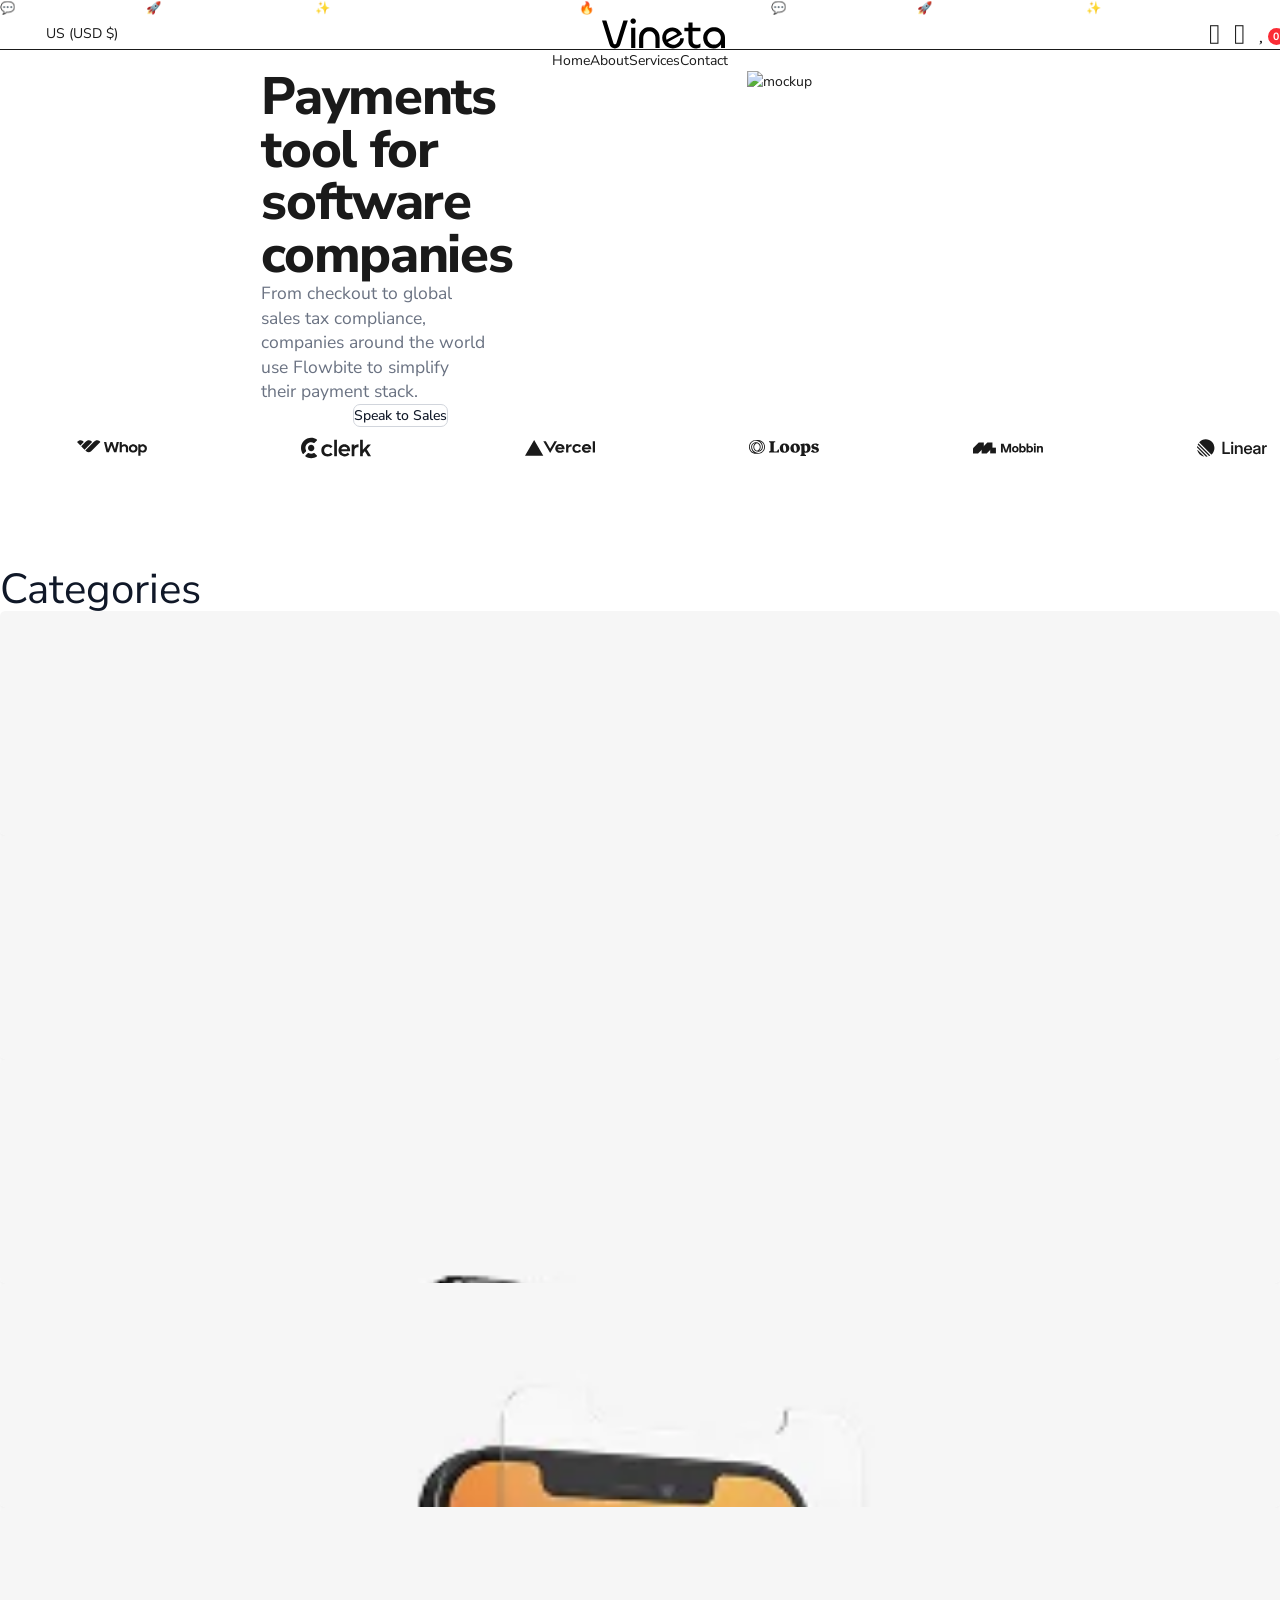
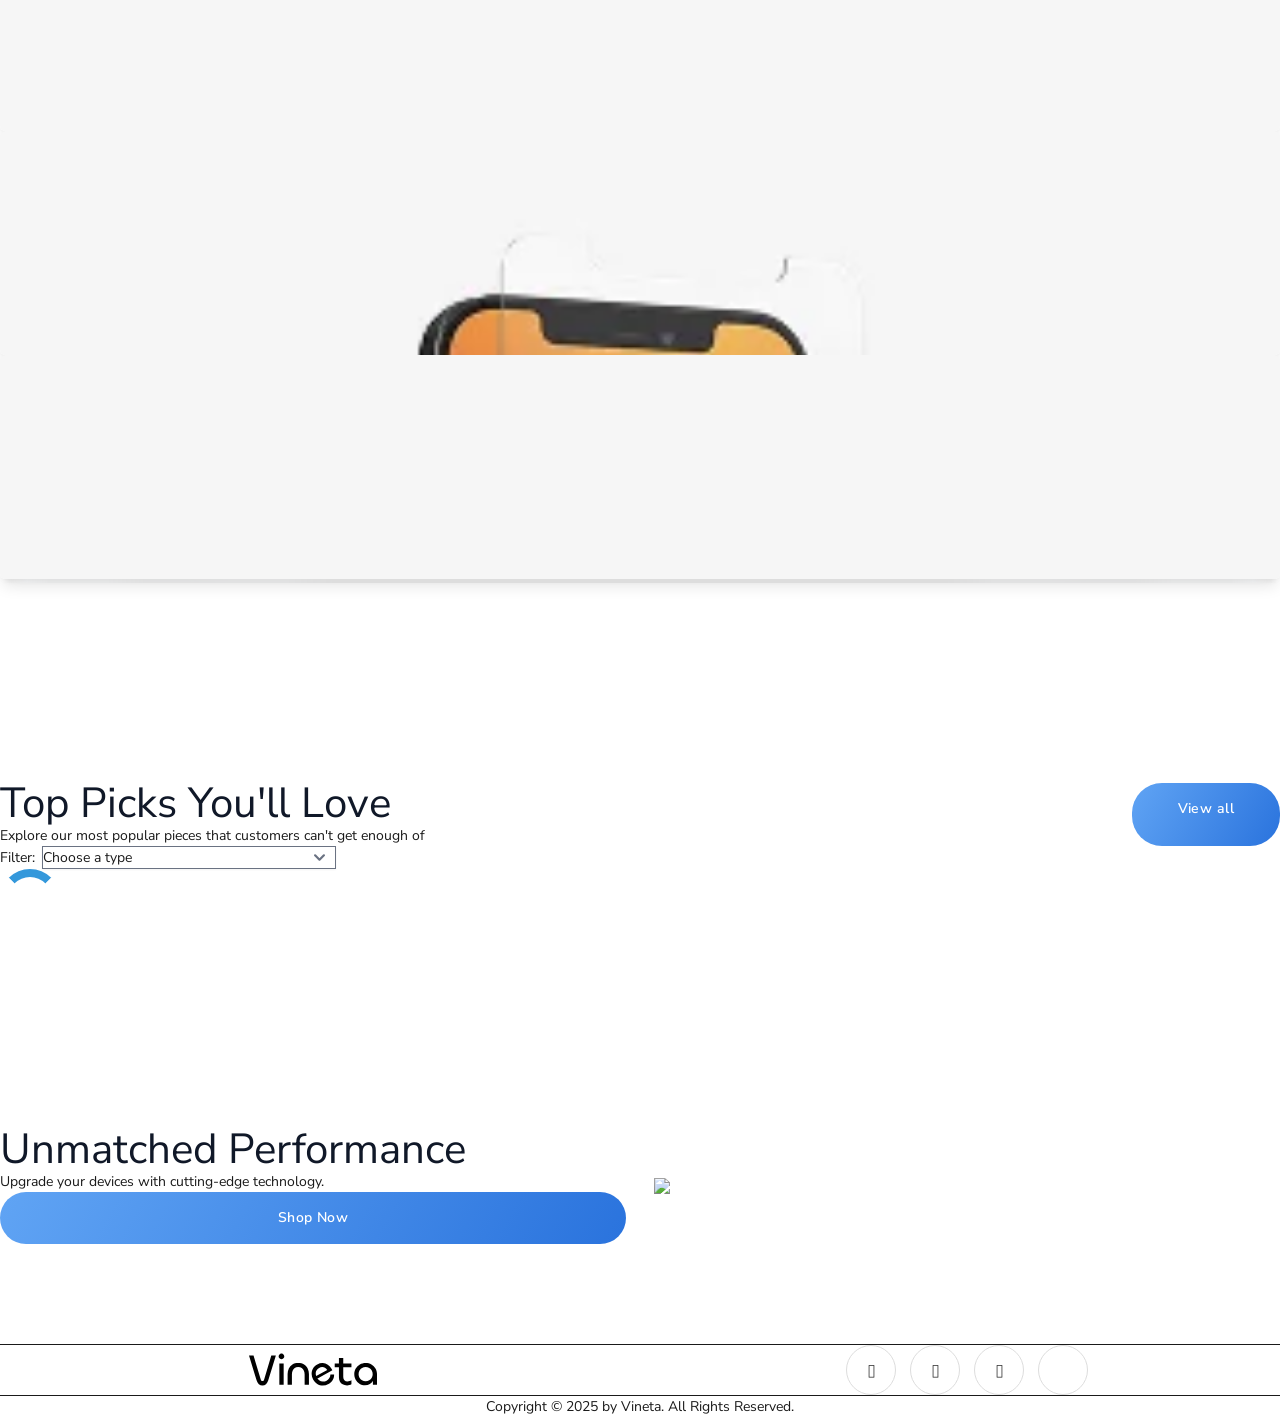
==== commit b54d94c3: "devTai update source" ====
--- a/client/index.html
+++ b/client/index.html
@@ -106,10 +106,7 @@
     </script>
 
     <!-- Flowbite -->
-    <link
-      href="https://cdn.jsdelivr.net/npm/flowbite@3.1.2/dist/flowbite.min.css"
-      rel="stylesheet"
-    />
+    <link href="./css/flowbite.min.css" rel="stylesheet" />
 
     <!-- Font Awesome -->
     <link
@@ -236,7 +233,8 @@
               >
                 <i class="fa-solid fa-bag-shopping"></i>
                 <div
-                  class="absolute inline-flex items-center justify-center w-5 h-5 text-xs font-bold text-white bg-red-500 border-2 border-white rounded-full -top-2 -end-2 dark:border-gray-900"
+                  id="count_itemCart"
+                  class="absolute inline-flex items-center justify-center w-6 h-6 text-xs font-bold text-white bg-red-500 border-2 border-white rounded-full -top-2 -end-2 dark:border-gray-900"
                 >
                   0
                 </div>
@@ -244,6 +242,7 @@
             </div>
             <div class="flex md:hidden gap-x-8 items-center justify-end">
               <a
+                id="count_itemCartPhone"
                 class="relative inline-flex items-center text-primary"
                 aria-current="page"
                 data-drawer-target="drawer-right-example"
@@ -252,7 +251,7 @@
               >
                 <i class="fa-solid fa-bag-shopping"></i>
                 <div
-                  class="absolute inline-flex items-center justify-center w-5 h-5 text-xs font-bold text-white bg-red-500 border-2 border-white rounded-full -top-2 -end-2 dark:border-gray-900"
+                  class="absolute inline-flex items-center justify-center w-6 h-6 text-xs font-bold text-white bg-red-500 border-2 border-white rounded-full -top-2 -end-2 dark:border-gray-900"
                 >
                   0
                 </div>
@@ -1017,59 +1016,22 @@
           <a href="#" class="btnPhone-blue w-max h-max">View all</a>
         </div>
         <div class="product__content">
-          <div
+          <form class="max-w-sm flex flex-row items-center gap-2 mb-8">
+            <label class="block font-body text-heading">Filter: </label>
+            <select
+              id="filter_product"
+              class="block w-full px-3 py-2.5 bg-neutral-secondary-medium border border-default-medium text-heading text-md rounded-base focus:ring-brand focus:border-brand shadow-xs placeholder:text-body"
+            >
+              <option value="all" selected>Choose a type</option>
+              <option value="iphone">Iphone</option>
+              <option value="samsung">Samsung</option>
+            </select>
+          </form>
+          <div
+            id="product__append"
             class="grid grid-cols-1 sm:grid-cols-2 md:grid-cols-3 lg:grid-cols-4 gap-4"
           >
-            <div
-              class="grid-item w-full overflow-hidden bg-white rounded-2xl shadow-2xl shadow-gray-200 hover:shadow-gray-300 transition duration-400 ease-in-out"
-            >
-              <a href="#" class="block aspect-square overflow-hidden p-6">
-                <img
-                  src="./img/product1.png"
-                  class="object-cover transition duration-700 ease-in-out hover:scale-105"
-                />
-              </a>
-              <div class="function__product-item px-8">
-                <ul class="flex justify-center gap-3">
-                  <li>
-                    <a
-                      class="cart__item w-16 h-16 text-center block leading-[4.2rem] rounded-full bg-[#ddd]"
-                      ><i class="fa-solid fa-cart-arrow-down"></i
-                    ></a>
-                  </li>
-                  <li>
-                    <a
-                      class="cart__item w-16 h-16 text-center block leading-[4.2rem] rounded-full bg-[#ddd]"
-                      ><i class="fa-solid fa-heart"></i
-                    ></a>
-                  </li>
-                  <li>
-                    <a
-                      class="cart__item w-16 h-16 text-center block leading-[4.2rem] rounded-full bg-[#ddd]"
-                      data-modal-target="quickview-modal"
-                      data-modal-toggle="quickview-modal"
-                      ><i class="fa-solid fa-eye"></i
-                    ></a>
-                  </li>
-                </ul>
-              </div>
-              <div class="product__content-item px-8 py-8 text-center">
-                <h5
-                  class="sub__title-product text-gray-600 font-medium uppercase mb-2"
-                >
-                  Type product
-                </h5>
-                <a href="#" class="title__product"
-                  ><h4 class="text-3xl font-black mb-4">Product 1</h4></a
-                >
-                <p class="description__item mb-4 text-gray-500">
-                  Lorem ipsum dolor sit amet consectetur adipisicing elit.
-                </p>
-                <div class="price__item text-2xl text-gray-600 font-bold">
-                  $100
-                </div>
-              </div>
-            </div>
+            <div id="nnt__loader" class="mx-auto block"></div>
           </div>
         </div>
       </div>
@@ -1411,7 +1373,7 @@
       </div>
     </div>
 
-    <!-- drawer component -->
+    <!-- Cart drawer component -->
     <div
       id="drawer-right-example"
       class="fixed top-0 right-0 z-40 w-full h-screen transition-transform transition duration-700 translate-x-full bg-white md:w-[500px] dark:bg-gray-800"
@@ -1454,141 +1416,19 @@
         </div>
 
         <div
-          class="product-cart flex-1 w-full h-auto flex flex-col gap-3 mb-6 px-6"
+          id="product__cartContent"
+          class="flex-1 w-full h-auto flex flex-col gap-3 mb-6 px-6"
         >
-          <div
-            class="item-product relative flex flex-col items-center bg-neutral-primary-soft p-6 border border-default rounded-base shadow-xs md:flex-row md:max-w-xl md:flex-row md:max-w-xl"
-          >
-            <a href="#"
-              ><img
-                class="object-cover w-full rounded-base h-48 md:h-auto md:w-48 mb-4 md:mb-0"
-                src="./img/product1.png"
-                alt=""
-            /></a>
-
-            <div class="flex flex-col justify-between md:p-4 leading-normal">
-              <h5 class="mb-2 text-2xl font-bold tracking-tight text-heading">
-                Product 1
-              </h5>
-              <p class="price font-bold text-[#0052a3] text-xl mb-6 text-body">
-                $100
-              </p>
-              <div>
-                <form class="max-w-xs mx-auto">
-                  <div
-                    class="relative flex items-center max-w-[9rem] shadow-xs rounded-base"
-                  >
-                    <button
-                      type="button"
-                      id="decrement-button"
-                      data-input-counter-decrement="quantity-input"
-                      class="text-body bg-neutral-secondary-medium box-border border border-default-medium hover:bg-neutral-tertiary-medium hover:text-heading focus:ring-4 focus:ring-neutral-tertiary font-medium leading-5 rounded-s-base text-sm px-3 focus:outline-none h-10"
-                    >
-                      <svg
-                        class="w-4 h-4 text-heading"
-                        aria-hidden="true"
-                        xmlns="http://www.w3.org/2000/svg"
-                        width="24"
-                        height="24"
-                        fill="none"
-                        viewBox="0 0 24 24"
-                      >
-                        <path
-                          stroke="currentColor"
-                          stroke-linecap="round"
-                          stroke-linejoin="round"
-                          stroke-width="2"
-                          d="M5 12h14"
-                        />
-                      </svg>
-                    </button>
-                    <input
-                      type="text"
-                      id="quantity-input"
-                      data-input-counter
-                      aria-describedby="helper-text-explanation"
-                      class="border-x-0 h-10 placeholder:text-heading text-center w-full bg-neutral-secondary-medium border-default-medium py-2.5 placeholder:text-body"
-                      placeholder="0"
-                      required
-                    />
-                    <button
-                      type="button"
-                      id="increment-button"
-                      data-input-counter-increment="quantity-input"
-                      class="text-body bg-neutral-secondary-medium box-border border border-default-medium hover:bg-neutral-tertiary-medium hover:text-heading focus:ring-4 focus:ring-neutral-tertiary font-medium leading-5 rounded-e-base text-sm px-3 focus:outline-none h-10"
-                    >
-                      <svg
-                        class="w-4 h-4 text-heading"
-                        aria-hidden="true"
-                        xmlns="http://www.w3.org/2000/svg"
-                        width="24"
-                        height="24"
-                        fill="none"
-                        viewBox="0 0 24 24"
-                      >
-                        <path
-                          stroke="currentColor"
-                          stroke-linecap="round"
-                          stroke-linejoin="round"
-                          stroke-width="2"
-                          d="M5 12h14m-7 7V5"
-                        />
-                      </svg>
-                    </button>
-                  </div>
-                </form>
-              </div>
-            </div>
-            <button
-              type="button"
-              class="ms-auto flex items-center justify-center text-body hover:text-heading bg-transparent box-border border border-transparent hover:bg-neutral-secondary-medium focus:ring-4 focus:ring-neutral-tertiary font-medium leading-5 rounded text-sm h-8 w-8 focus:outline-none"
-              aria-label="Remove"
-            >
-              <span class="sr-only">Remove</span>
-              <svg
-                class="w-5 h-5"
-                aria-hidden="true"
-                xmlns="http://www.w3.org/2000/svg"
-                width="24"
-                height="24"
-                fill="none"
-                viewBox="0 0 24 24"
-              >
-                <path
-                  stroke="currentColor"
-                  stroke-linecap="round"
-                  stroke-linejoin="round"
-                  stroke-width="2"
-                  d="M6 18 17.94 6M18 18 6.06 6"
-                />
-              </svg>
-            </button>
-          </div>
+          Chưa có sản phẩm nào trong giỏ hàng
         </div>
         <div
+          style="display: none"
+          id="product__cartBottom"
           class="sticky bottom-0 left-0 w-full flex flex-col gap-3 p-4 bg-[#fff]"
         >
           <div class="relative overflow-x-auto">
             <table class="w-full text-body text-left rtl:text-right text-body">
               <tbody>
-                <tr class="bg-neutral-primary">
-                  <th
-                    scope="row"
-                    class="px-6 py-4 font-medium text-heading whitespace-nowrap"
-                  >
-                    Subtotal
-                  </th>
-                  <td class="px-6 py-4">$0</td>
-                </tr>
-                <tr class="bg-neutral-primary">
-                  <th
-                    scope="row"
-                    class="px-6 py-4 font-medium text-heading whitespace-nowrap"
-                  >
-                    Shipping (estimated)
-                  </th>
-                  <td class="px-6 py-4">$0</td>
-                </tr>
                 <tr class="bg-neutral-primary">
                   <th
                     scope="row"
@@ -1602,15 +1442,26 @@
               <tfoot>
                 <tr class="font-semibold text-heading">
                   <th scope="row" class="px-6 py-3 text-xl font-bold">Total</th>
-                  <td class="px-6 py-3 text-xl font-bold">$0</td>
+                  <td
+                    id="txt__totalPriceItem"
+                    class="px-6 py-3 text-xl font-bold"
+                  >
+                    $0
+                  </td>
                 </tr>
               </tfoot>
             </table>
           </div>
 
           <div class="grid grid-cols-2 gap-4">
-            <a href="#" class="btnPhone-blue">View Cart</a>
-            <a href="#" class="btnPhone-white">Checkout </a>
+            <button
+              class="btnPhone-red"
+              data-modal-target="popup-modal-clear-item"
+              data-modal-toggle="popup-modal-clear-item"
+            >
+              Clear Cart
+            </button>
+            <button class="btnPhone-white">Checkout</button>
           </div>
         </div>
       </div>
@@ -1658,11 +1509,13 @@
             <div class="lg:grid lg:grid-cols-2 lg:gap-8 xl:gap-16">
               <div class="shrink-0 max-w-md lg:max-w-lg mx-auto">
                 <img
+                  id="thumnail_1"
                   class="w-full dark:hidden"
                   src="./img/product1.png"
                   alt=""
                 />
                 <img
+                  id="thumnail_2"
                   class="w-full hidden dark:block"
                   src="./img/product1.png"
                   alt=""
@@ -1670,13 +1523,20 @@
               </div>
 
               <div class="mt-6 sm:mt-8 lg:mt-0">
-                <h1
-                  class="text-2xl font-semibold text-gray-900 sm:text-5xl dark:text-white"
+                <span
+                  id="modal_type"
+                  class="bg-blue-100 text-blue-800 text-md font-medium me-2 px-2.5 py-0.5 rounded-sm dark:bg-blue-900 dark:text-blue-300"
+                  >Phone</span
+                >
+                <h3
+                  id="modal_name"
+                  class="mt-4 text-2xl font-semibold text-gray-900 sm:text-5xl dark:text-white"
                 >
                   Product 1
-                </h1>
+                </h3>
                 <div class="mt-4 sm:items-center sm:gap-4 sm:flex">
                   <p
+                    id="modal_price"
                     class="text-xl font-extrabold text-gray-900 sm:text-3xl dark:text-white"
                   >
                     $1,249.99
@@ -1709,47 +1569,137 @@
                     </svg>
                     Add to favorites
                   </a>
-
-                  <a
-                    href="#"
-                    title=""
-                    class="text-white mt-4 sm:mt-0 bg-primary-700 hover:bg-primary-800 focus:ring-4 focus:ring-primary-300 font-medium rounded-lg text-sm px-5 py-2.5 dark:bg-primary-600 dark:hover:bg-primary-700 focus:outline-none dark:focus:ring-primary-800 flex items-center justify-center"
-                    role="button"
-                  >
-                    <svg
-                      class="w-5 h-5 -ms-2 me-2"
-                      aria-hidden="true"
-                      xmlns="http://www.w3.org/2000/svg"
-                      width="24"
-                      height="24"
-                      fill="none"
-                      viewBox="0 0 24 24"
-                    >
-                      <path
-                        stroke="currentColor"
-                        stroke-linecap="round"
-                        stroke-linejoin="round"
-                        stroke-width="2"
-                        d="M4 4h1.5L8 16m0 0h8m-8 0a2 2 0 1 0 0 4 2 2 0 0 0 0-4Zm8 0a2 2 0 1 0 0 4 2 2 0 0 0 0-4Zm.75-3H7.5M11 7H6.312M17 4v6m-3-3h6"
-                      />
-                    </svg>
-
-                    Add to cart
-                  </a>
+                  <div id="btn__addToCartModal"></div>
                 </div>
 
                 <hr class="my-6 md:my-8 border-gray-200 dark:border-gray-800" />
 
-                <p class="mb-6 text-gray-500 dark:text-gray-400">
+                <p
+                  id="modal_desc"
+                  class="mb-6 text-gray-500 dark:text-gray-400"
+                >
                   Studio quality three mic array for crystal clear calls and
                   voice recordings. Six-speaker sound system for a remarkably
                   robust and high-quality audio experience. Up to 256GB of
                   ultrafast SSD storage.
                 </p>
+
+                <hr class="my-6 md:my-8 border-gray-200 dark:border-gray-800" />
+
+                <div class="font-bold mb-4">Attribute:</div>
+                <div
+                  class="relative overflow-x-auto bg-neutral-primary-soft shadow-xs rounded-base border border-default"
+                >
+                  <table
+                    class="w-full text-sm text-left rtl:text-right text-body"
+                  >
+                    <thead
+                      class="text-sm text-body bg-neutral-secondary-medium border-b border-default-medium"
+                    >
+                      <tr>
+                        <th scope="col" class="px-6 py-3 font-medium">
+                          Screen
+                        </th>
+                        <th scope="col" class="px-6 py-3 font-medium">
+                          Back Camera
+                        </th>
+                        <th scope="col" class="px-6 py-3 font-medium">
+                          Front Camera
+                        </th>
+                      </tr>
+                    </thead>
+                    <tbody>
+                      <tr
+                        class="bg-neutral-primary-soft border-b border-default"
+                      >
+                        <td
+                          id="modal_screen"
+                          scope="row"
+                          class="px-6 py-4 font-medium text-heading whitespace-nowrap"
+                        >
+                          Apple MacBook Pro 17"
+                        </td>
+                        <td id="modal_backCamera" class="px-6 py-4">Silver</td>
+                        <td id="modal_frontCamera" class="px-6 py-4">Laptop</td>
+                      </tr>
+                    </tbody>
+                  </table>
+                </div>
               </div>
             </div>
           </div>
         </section>
+      </div>
+    </div>
+
+    <!-- Modal Clear all item in cart -->
+    <div
+      id="popup-modal-clear-item"
+      tabindex="-1"
+      class="hidden overflow-y-auto overflow-x-hidden fixed top-0 right-0 left-0 z-50 justify-center items-center w-full md:inset-0 h-[calc(100%-1rem)] max-h-full"
+    >
+      <div class="relative p-4 w-full max-w-md max-h-full">
+        <div class="relative bg-white rounded-lg shadow-sm dark:bg-gray-700">
+          <button
+            type="button"
+            class="absolute top-3 end-2.5 text-gray-400 bg-transparent hover:bg-gray-200 hover:text-gray-900 rounded-lg text-sm w-8 h-8 ms-auto inline-flex justify-center items-center dark:hover:bg-gray-600 dark:hover:text-white"
+            data-modal-hide="popup-modal-clear-item"
+          >
+            <svg
+              class="w-3 h-3"
+              aria-hidden="true"
+              xmlns="http://www.w3.org/2000/svg"
+              fill="none"
+              viewBox="0 0 14 14"
+            >
+              <path
+                stroke="currentColor"
+                stroke-linecap="round"
+                stroke-linejoin="round"
+                stroke-width="2"
+                d="m1 1 6 6m0 0 6 6M7 7l6-6M7 7l-6 6"
+              />
+            </svg>
+            <span class="sr-only">Close modal</span>
+          </button>
+          <div class="p-4 md:p-5 text-center">
+            <svg
+              class="mx-auto mb-4 text-gray-400 w-12 h-12 dark:text-gray-200"
+              aria-hidden="true"
+              xmlns="http://www.w3.org/2000/svg"
+              fill="none"
+              viewBox="0 0 20 20"
+            >
+              <path
+                stroke="currentColor"
+                stroke-linecap="round"
+                stroke-linejoin="round"
+                stroke-width="2"
+                d="M10 11V6m0 8h.01M19 10a9 9 0 1 1-18 0 9 9 0 0 1 18 0Z"
+              />
+            </svg>
+            <h3
+              class="mb-5 text-lg font-normal text-gray-500 dark:text-gray-400"
+            >
+              Are you clear all items this?
+            </h3>
+            <button
+              data-modal-hide="popup-modal-clear-item"
+              id="btn__clearCart"
+              type="button"
+              class="text-white bg-red-600 hover:bg-red-800 focus:ring-4 focus:outline-none focus:ring-red-300 dark:focus:ring-red-800 font-medium rounded-lg text-sm inline-flex items-center px-5 py-2.5 text-center"
+            >
+              Yes
+            </button>
+            <button
+              data-modal-hide="popup-modal-clear-item"
+              type="button"
+              class="py-2.5 px-5 ms-3 text-sm font-medium text-gray-900 focus:outline-none bg-white rounded-lg border border-gray-200 hover:bg-gray-100 hover:text-blue-700 focus:z-10 focus:ring-4 focus:ring-gray-100 dark:focus:ring-gray-700 dark:bg-gray-800 dark:text-gray-400 dark:border-gray-600 dark:hover:text-white dark:hover:bg-gray-700"
+            >
+              No
+            </button>
+          </div>
+        </div>
       </div>
     </div>
 
@@ -1761,7 +1711,7 @@
     ></script>
 
     <!-- Flowbite -->
-    <script src="https://cdn.jsdelivr.net/npm/flowbite@3.1.2/dist/flowbite.min.js"></script>
+    <script src="./js/flowbite.min.js"></script>
 
     <!-- Axios -->
     <script
@@ -1775,6 +1725,6 @@
     <script src="https://cdn.jsdelivr.net/npm/swiper@12/swiper-bundle.min.js"></script>
     <script src="./js/carousel.js"></script>
 
-    <script src="./src/main.js"></script>
+    <script type="module" src="./src/main.js"></script>
   </body>
 </html>
--- a/client/css/main.css
+++ b/client/css/main.css
@@ -100,6 +100,22 @@
   opacity: 0.75;
 }
 
+.btnPhone-red {
+  background: linear-gradient(120deg, #cc001b, #a10c20);
+  padding: 15.5px 46px;
+  border: none;
+  border-radius: 30px;
+  letter-spacing: 0.03rem;
+  text-align: center;
+  font-size: 14px;
+  font-weight: 600;
+  color: #fff;
+  transition: 0.5s;
+}
+.btnPhone-red:hover {
+  opacity: 0.75;
+}
+
 .btnPhone-shadow {
   background: #f5f9fe;
   padding: 8px 20px;
@@ -150,6 +166,34 @@
   color: #ffc107;
 }
 
+#nnt__loader {
+  border: 8px solid #fff;
+  border-radius: 50%;
+  border-top: 8px solid #3498db;
+  width: 60px;
+  height: 60px;
+  -webkit-animation: spin 2s linear infinite;
+  /* Safari */
+  animation: spin 2s linear infinite;
+}
+
+/* Safari */
+@-webkit-keyframes spin {
+  0% {
+    -webkit-transform: rotate(0deg);
+  }
+  100% {
+    -webkit-transform: rotate(360deg);
+  }
+}
+@keyframes spin {
+  0% {
+    transform: rotate(0deg);
+  }
+  100% {
+    transform: rotate(360deg);
+  }
+}
 @keyframes marquee-x {
   from {
     transform: translateX(0);
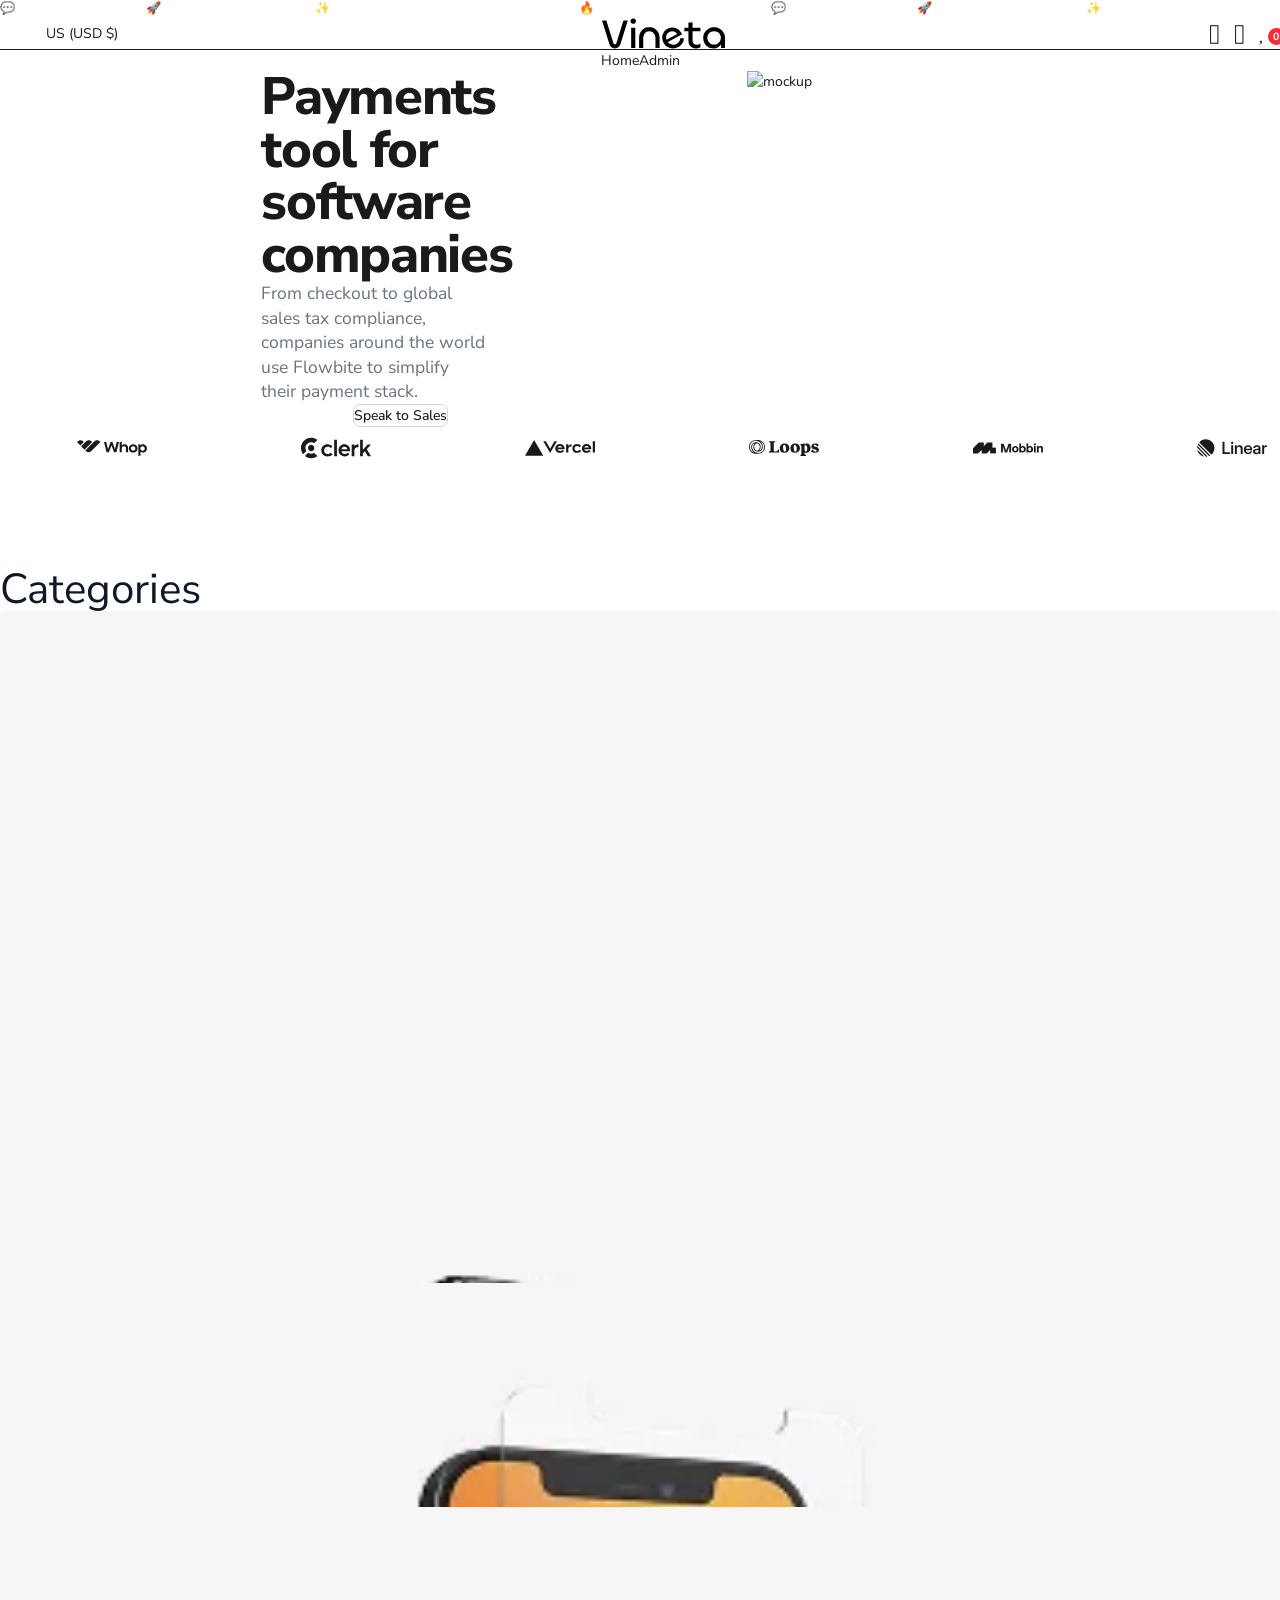
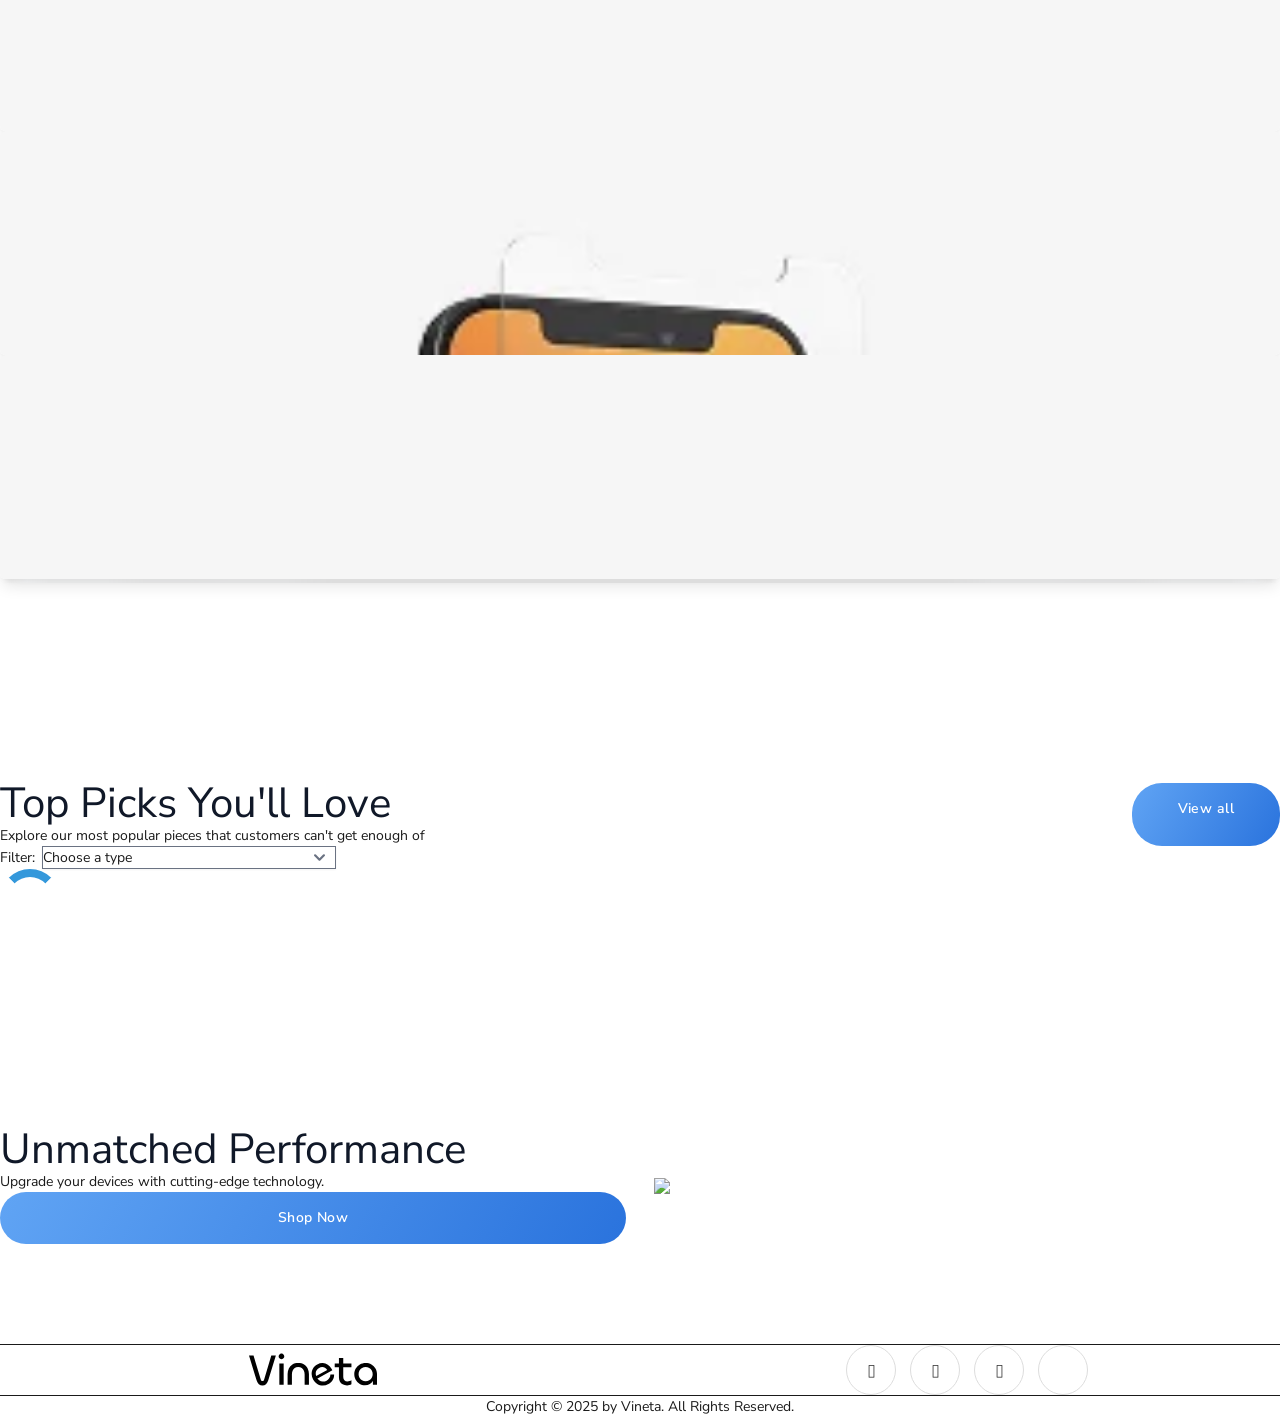
==== commit fb3b1b83: "devTai update source 5" ====
--- a/client/index.html
+++ b/client/index.html
@@ -1,6 +1,7 @@
 <!doctype html>
 <html lang="en">
   <head>
+    <base href="/client/" />
     <meta charset="UTF-8" />
     <meta http-equiv="X-UA-Compatible" content="IE=edge" />
     <meta name="viewport" content="width=device-width, initial-scale=1.0" />
@@ -225,7 +226,6 @@
               </a>
               <a
                 class="relative inline-flex items-center text-primary"
-                href="#"
                 aria-current="page"
                 data-drawer-target="drawer-right-example"
                 data-drawer-show="drawer-right-example"
@@ -240,10 +240,11 @@
                 </div>
               </a>
             </div>
-            <div class="flex md:hidden gap-x-8 items-center justify-end">
+            <div
+              class="flex md:hidden gap-x-8 items-center justify-end text-2xl"
+            >
               <a
-                id="count_itemCartPhone"
-                class="relative inline-flex items-center text-primary"
+                class="relative inline-flex items-center text-blue"
                 aria-current="page"
                 data-drawer-target="drawer-right-example"
                 data-drawer-show="drawer-right-example"
@@ -251,6 +252,7 @@
               >
                 <i class="fa-solid fa-bag-shopping"></i>
                 <div
+                  id="count_itemCartPhone"
                   class="absolute inline-flex items-center justify-center w-6 h-6 text-xs font-bold text-white bg-red-500 border-2 border-white rounded-full -top-2 -end-2 dark:border-gray-900"
                 >
                   0
@@ -275,7 +277,7 @@
           >
             <li>
               <a
-                href="#"
+                href="/"
                 class="block py-2 px-3 bg-brand rounded-sm md:bg-transparent md:text-fg-brand md:p-0"
                 aria-current="page"
                 >Home</a
@@ -283,23 +285,9 @@
             </li>
             <li>
               <a
-                href="#"
+                href="/admin/app/views"
                 class="block py-2 px-3 text-heading rounded hover:bg-neutral-tertiary md:hover:bg-transparent md:border-0 md:hover:text-fg-brand md:p-0 md:dark:hover:bg-transparent"
-                >About</a
-              >
-            </li>
-            <li>
-              <a
-                href="#"
-                class="block py-2 px-3 text-heading rounded hover:bg-neutral-tertiary md:hover:bg-transparent md:border-0 md:hover:text-fg-brand md:p-0 md:dark:hover:bg-transparent"
-                >Services</a
-              >
-            </li>
-            <li>
-              <a
-                href="#"
-                class="block py-2 px-3 text-heading rounded hover:bg-neutral-tertiary md:hover:bg-transparent md:border-0 md:hover:text-fg-brand md:p-0 md:dark:hover:bg-transparent"
-                >Contact</a
+                >Admin</a
               >
             </li>
           </ul>
@@ -1137,7 +1125,32 @@
         <ul class="space-y-2 font-medium">
           <li>
             <a
-              href="#"
+              href="/"
+              class="flex items-center px-2 py-1.5 text-body rounded-base hover:bg-neutral-tertiary hover:text-fg-brand group"
+            >
+              <svg
+                class="shrink-0 w-5 h-5 transition duration-75 group-hover:text-fg-brand"
+                aria-hidden="true"
+                xmlns="http://www.w3.org/2000/svg"
+                width="24"
+                height="24"
+                fill="none"
+                viewBox="0 0 24 24"
+              >
+                <path
+                  stroke="currentColor"
+                  stroke-linecap="round"
+                  stroke-linejoin="round"
+                  stroke-width="2"
+                  d="M15 5v14M9 5v14M4 5h16a1 1 0 0 1 1 1v12a1 1 0 0 1-1 1H4a1 1 0 0 1-1-1V6a1 1 0 0 1 1-1Z"
+                />
+              </svg>
+              <span class="flex-1 ms-3 whitespace-nowrap">Homepage</span>
+            </a>
+          </li>
+          <li>
+            <a
+              href="/admin/app/views/"
               class="flex items-center px-2 py-1.5 text-body rounded-base hover:bg-neutral-tertiary hover:text-fg-brand group"
             >
               <svg
@@ -1164,135 +1177,7 @@
                   d="M13.5 3c-.169 0-.334.014-.5.025V11h7.975c.011-.166.025-.331.025-.5A7.5 7.5 0 0 0 13.5 3Z"
                 />
               </svg>
-              <span class="ms-3">Dashboard</span>
-            </a>
-          </li>
-          <li>
-            <button
-              type="button"
-              class="flex items-center w-full justify-between px-2 py-1.5 text-body rounded-base hover:bg-neutral-tertiary hover:text-fg-brand group"
-              aria-controls="dropdown-example"
-              data-collapse-toggle="dropdown-example"
-            >
-              <svg
-                class="shrink-0 w-5 h-5 transition duration-75 group-hover:text-fg-brand"
-                aria-hidden="true"
-                xmlns="http://www.w3.org/2000/svg"
-                width="24"
-                height="24"
-                fill="none"
-                viewBox="0 0 24 24"
-              >
-                <path
-                  stroke="currentColor"
-                  stroke-linecap="round"
-                  stroke-linejoin="round"
-                  stroke-width="2"
-                  d="M5 4h1.5L9 16m0 0h8m-8 0a2 2 0 1 0 0 4 2 2 0 0 0 0-4Zm8 0a2 2 0 1 0 0 4 2 2 0 0 0 0-4Zm-8.5-3h9.25L19 7H7.312"
-                />
-              </svg>
-              <span
-                class="flex-1 ms-3 text-left rtl:text-right whitespace-nowrap"
-                >E-commerce</span
-              >
-              <svg
-                class="w-5 h-5"
-                aria-hidden="true"
-                xmlns="http://www.w3.org/2000/svg"
-                width="24"
-                height="24"
-                fill="none"
-                viewBox="0 0 24 24"
-              >
-                <path
-                  stroke="currentColor"
-                  stroke-linecap="round"
-                  stroke-linejoin="round"
-                  stroke-width="2"
-                  d="m19 9-7 7-7-7"
-                />
-              </svg>
-            </button>
-            <ul id="dropdown-example" class="hidden py-2 space-y-2">
-              <li>
-                <a
-                  href="#"
-                  class="pl-10 flex items-center px-2 py-1.5 text-body rounded-base hover:bg-neutral-tertiary hover:text-fg-brand group"
-                  >Products</a
-                >
-              </li>
-              <li>
-                <a
-                  href="#"
-                  class="pl-10 flex items-center px-2 py-1.5 text-body rounded-base hover:bg-neutral-tertiary hover:text-fg-brand group"
-                  >Billing</a
-                >
-              </li>
-              <li>
-                <a
-                  href="#"
-                  class="pl-10 flex items-center px-2 py-1.5 text-body rounded-base hover:bg-neutral-tertiary hover:text-fg-brand group"
-                  >Invoice</a
-                >
-              </li>
-            </ul>
-          </li>
-          <li>
-            <a
-              href="#"
-              class="flex items-center px-2 py-1.5 text-body rounded-base hover:bg-neutral-tertiary hover:text-fg-brand group"
-            >
-              <svg
-                class="shrink-0 w-5 h-5 transition duration-75 group-hover:text-fg-brand"
-                aria-hidden="true"
-                xmlns="http://www.w3.org/2000/svg"
-                width="24"
-                height="24"
-                fill="none"
-                viewBox="0 0 24 24"
-              >
-                <path
-                  stroke="currentColor"
-                  stroke-linecap="round"
-                  stroke-linejoin="round"
-                  stroke-width="2"
-                  d="M15 5v14M9 5v14M4 5h16a1 1 0 0 1 1 1v12a1 1 0 0 1-1 1H4a1 1 0 0 1-1-1V6a1 1 0 0 1 1-1Z"
-                />
-              </svg>
-              <span class="flex-1 ms-3 whitespace-nowrap">Kanban</span>
-              <span
-                class="bg-neutral-secondary-medium border border-default-medium text-heading text-xs font-medium px-1.5 py-0.5 rounded-sm"
-                >Pro</span
-              >
-            </a>
-          </li>
-          <li>
-            <a
-              href="#"
-              class="flex items-center px-2 py-1.5 text-body rounded-base hover:bg-neutral-tertiary hover:text-fg-brand group"
-            >
-              <svg
-                class="shrink-0 w-5 h-5 transition duration-75 group-hover:text-fg-brand"
-                aria-hidden="true"
-                xmlns="http://www.w3.org/2000/svg"
-                width="24"
-                height="24"
-                fill="none"
-                viewBox="0 0 24 24"
-              >
-                <path
-                  stroke="currentColor"
-                  stroke-linecap="round"
-                  stroke-linejoin="round"
-                  stroke-width="2"
-                  d="M4 13h3.439a.991.991 0 0 1 .908.6 3.978 3.978 0 0 0 7.306 0 .99.99 0 0 1 .908-.6H20M4 13v6a1 1 0 0 0 1 1h14a1 1 0 0 0 1-1v-6M4 13l2-9h12l2 9M9 7h6m-7 3h8"
-                />
-              </svg>
-              <span class="flex-1 ms-3 whitespace-nowrap">Inbox</span>
-              <span
-                class="inline-flex items-center justify-center w-4.5 h-4.5 ms-2 text-xs font-medium text-fg-danger-strong bg-danger-soft border border-danger-subtle rounded-full"
-                >2</span
-              >
+              <span class="ms-3">Dashboard (Admin)</span>
             </a>
           </li>
           <li>
@@ -1341,7 +1226,7 @@
                   d="M9 10V6a3 3 0 0 1 3-3v0a3 3 0 0 1 3 3v4m3-2 .917 11.923A1 1 0 0 1 17.92 21H6.08a1 1 0 0 1-.997-1.077L6 8h12Z"
                 />
               </svg>
-              <span class="flex-1 ms-3 whitespace-nowrap">Products</span>
+              <span class="flex-1 ms-3 whitespace-nowrap">Whislist</span>
             </a>
           </li>
           <li>
@@ -1475,7 +1360,7 @@
       class="hidden overflow-y-auto overflow-x-hidden fixed top-0 right-0 left-0 z-50 justify-center items-center w-full md:inset-0 h-[calc(100%-1rem)] max-h-full"
     >
       <div
-        class="relative p-4 w-[80%] max-h-full rounded-2xl overflow-hidden shadow-sm"
+        class="relative p-4 w-full md:w-[80%] max-h-full rounded-2xl overflow-hidden shadow-sm"
       >
         <!-- Modal content -->
         <section
@@ -1505,8 +1390,10 @@
             </svg>
             <span class="sr-only">Close modal</span>
           </button>
-          <div class="w-full px-4 mx-auto 2xl:px-0">
-            <div class="lg:grid lg:grid-cols-2 lg:gap-8 xl:gap-16">
+          <div class="w-full px-4 mx-auto 2xl:px-0 h-screen overflow-y-scroll">
+            <div
+              class="flex flex-col lg:grid lg:grid-cols-2 lg:gap-8 xl:gap-16"
+            >
               <div class="shrink-0 max-w-md lg:max-w-lg mx-auto">
                 <img
                   id="thumnail_1"
--- a/client/css/main.css
+++ b/client/css/main.css
@@ -255,11 +255,11 @@
   cursor: pointer;
 }
 
-.function__product-item ul li a {
+.function__product-item ul li button {
   transition: all 0.4s;
   cursor: pointer;
 }
-.function__product-item ul li a:hover {
+.function__product-item ul li button:hover {
   background-color: #0066cc;
   color: #fff;
 }
